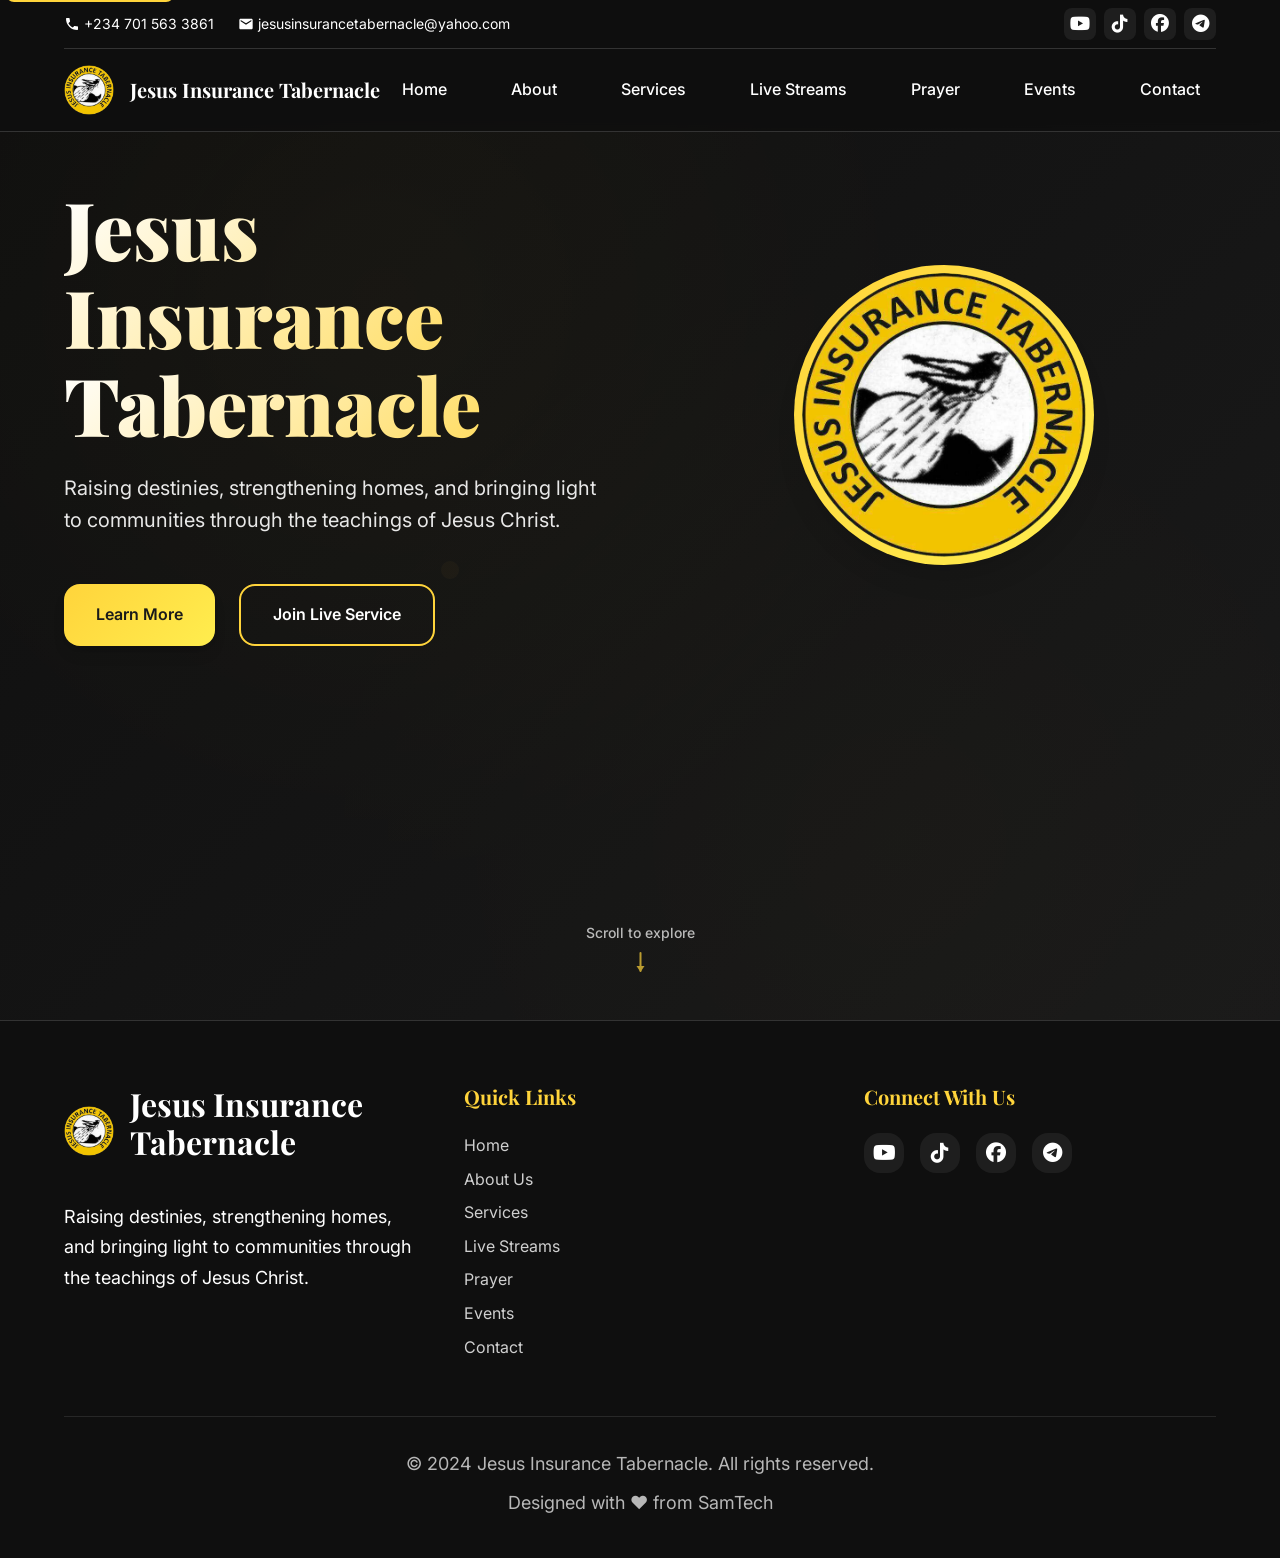
==== index.html @ ac86bfed "Commit" ====
<!DOCTYPE html>
<html lang="en">
<head>
    <meta charset="UTF-8">
    <meta name="viewport" content="width=device-width, initial-scale=1.0">
    <meta name="description" content="Jesus Insurance Tabernacle - A faith-based church dedicated to prayer, worship, healing, and teaching of the word of God. Join our community for spiritual growth and transformation.">
    <meta name="keywords" content="church, Jesus Insurance Tabernacle, prayer, worship, healing, Lagos, Nigeria, faith, spiritual growth">
    <meta name="author" content="Jesus Insurance Tabernacle">
    <meta name="robots" content="index, follow">
    
    <!-- Open Graph / Facebook -->
    <meta property="og:type" content="website">
    <meta property="og:url" content="https://jesusinsurancetabernacle.com/">
    <meta property="og:title" content="Jesus Insurance Tabernacle - Spiritual Growth & Community">
    <meta property="og:description" content="Join our faith community for prayer, worship, healing, and spiritual transformation. Located in Lagos, Nigeria.">
    <meta property="og:image" content="https://jesusinsurancetabernacle.com/images/og-image.jpg">

    <!-- Twitter -->
    <meta property="twitter:card" content="summary_large_image">
    <meta property="twitter:url" content="https://jesusinsurancetabernacle.com/">
    <meta property="twitter:title" content="Jesus Insurance Tabernacle - Spiritual Growth & Community">
    <meta property="twitter:description" content="Join our faith community for prayer, worship, healing, and spiritual transformation.">
    <meta property="twitter:image" content="https://jesusinsurancetabernacle.com/images/twitter-image.jpg">

    <!-- Favicon -->
    <link rel="icon" type="image/x-icon" href="favicon.ico">
    <link rel="apple-touch-icon" sizes="180x180" href="apple-touch-icon.png">
    <link rel="icon" type="image/png" sizes="32x32" href="favicon-32x32.png">
    <link rel="icon" type="image/png" sizes="16x16" href="favicon-16x16.png">
    <link rel="manifest" href="site.webmanifest">
    
    <!-- Theme Color -->
    <meta name="theme-color" content="#FFD43B">
    <meta name="msapplication-TileColor" content="#FFD43B">
    
    <!-- Preload Critical Resources -->
    <link rel="preload" href="style.css" as="style">
    <link rel="preload" href="script.js" as="script">
    <link rel="preload" href="jit_logo.png" as="image">
    
    <!-- Fonts -->
    <link rel="preconnect" href="https://fonts.googleapis.com">
    <link rel="preconnect" href="https://fonts.gstatic.com" crossorigin>
    <link href="https://fonts.googleapis.com/css2?family=Inter:wght@300;400;500;600;700;800;900&family=Playfair+Display:wght@400;500;600;700;800;900&display=swap" rel="stylesheet">
    
    <!-- Stylesheets -->
    <link rel="stylesheet" href="style.css">
    <!-- Brand Icons -->
    <link rel="stylesheet" href="https://cdnjs.cloudflare.com/ajax/libs/font-awesome/6.5.0/css/all.min.css">
    
    <title>Jesus Insurance Tabernacle - Spiritual Growth & Community | Lagos, Nigeria</title>
</head>
<body>
    <!-- Skip to Main Content for Accessibility -->
    <a href="#main-content" class="skip-link">Skip to main content</a>
    
    <!-- Loading Screen -->
    <div id="loading-screen" class="loading-screen">
        <div class="loading-content">
            <div class="loading-logo">
                <img src="jit_logo.png" alt="JIT Logo" width="80" height="80">
            </div>
            <div class="loading-spinner"></div>
            <p class="loading-text">Welcome to Jesus Insurance Tabernacle</p>
        </div>
    </div>

    <!-- Header -->
    <header class="header" role="banner">
        <div class="header-container">
            <div class="header-top">
                <div class="header-contact">
                    <a href="tel:+2347015633861" class="contact-link">
                        <svg class="icon" viewBox="0 0 24 24" fill="currentColor">
                            <path d="M6.62 10.79c1.44 2.83 3.76 5.14 6.59 6.59l2.2-2.2c.27-.27.67-.36 1.02-.24 1.12.37 2.33.57 3.57.57.55 0 1 .45 1 1V20c0 .55-.45 1-1 1-9.39 0-17-7.61-17-17 0-.55.45-1 1-1h3.5c.55 0 1 .45 1 1 0 1.25.2 2.45.57 3.57.11.35.03.74-.25 1.02l-2.2 2.2z"/>
                        </svg>
                        +234 701 563 3861
                    </a>
                    <a href="mailto:jesusinsurancetabernacle@yahoo.com" class="contact-link">
                        <svg class="icon" viewBox="0 0 24 24" fill="currentColor">
                            <path d="M20 4H4c-1.1 0-1.99.9-1.99 2L2 18c0 1.1.9 2 2 2h16c1.1 0 2-.9 2-2V6c0-1.1-.9-2-2-2zm0 4l-8 5-8-5V6l8 5 8-5v2z"/>
                        </svg>
                        jesusinsurancetabernacle@yahoo.com
                    </a>
                </div>
                <div class="header-social">
                    <a href="https://www.youtube.com/@jesusinsurancetabernacle" target="_blank" rel="noopener noreferrer" aria-label="YouTube"><i class="fa-brands fa-youtube"></i></a>
                    <a href="https://www.tiktok.com/@jesus.insurance.t" target="_blank" rel="noopener noreferrer" aria-label="TikTok"><i class="fa-brands fa-tiktok"></i></a>
                    <a href="https://www.facebook.com/jesusinsurancetabernacle/" target="_blank" rel="noopener noreferrer" aria-label="Facebook"><i class="fa-brands fa-facebook"></i></a>
                    <a href="https://t.me/Jesusinsurancetabernacle" target="_blank" rel="noopener noreferrer" aria-label="Telegram"><i class="fa-brands fa-telegram"></i></a>
                </div>
            </div>
            
            <nav class="navbar" role="navigation" aria-label="Main navigation">
                <div class="nav-container">
                    <div class="nav-brand">
                        <a href="#home" class="brand-link">
                            <img src="jit_logo.png" alt="Jesus Insurance Tabernacle Logo" class="brand-logo" width="60" height="60">
                            <span class="brand-text">Jesus Insurance Tabernacle</span>
                        </a>
                    </div>
                    
                    <button class="nav-toggle" aria-label="Toggle navigation menu" aria-expanded="false">
                        <span class="hamburger"></span>
                    </button>
                    
                    <ul class="nav-menu" role="menubar">
                        <li class="nav-item" role="none">
                            <a href="#home" class="nav-link" role="menuitem" data-section="home">Home</a>
                        </li>
                        <li class="nav-item" role="none">
                            <a href="#about" class="nav-link" role="menuitem" data-section="about">About</a>
                        </li>
                        <li class="nav-item" role="none">
                            <a href="#services" class="nav-link" role="menuitem" data-section="services">Services</a>
                        </li>
                        <li class="nav-item" role="none">
                            <a href="#live" class="nav-link" role="menuitem" data-section="live">Live Streams</a>
                        </li>
                        <li class="nav-item" role="none">
                            <a href="#prayer" class="nav-link" role="menuitem" data-section="prayer">Prayer</a>
                        </li>
                        <li class="nav-item" role="none">
                            <a href="#events" class="nav-link" role="menuitem" data-section="events">Events</a>
                        </li>
                        <li class="nav-item" role="none">
                            <a href="#contact" class="nav-link" role="menuitem" data-section="contact">Contact</a>
                        </li>
                    </ul>
                </div>
            </nav>
        </div>
    </header>

    <!-- Main Content -->
    <main id="main-content" class="main-content" role="main">
        <!-- Hero Section -->
        <section id="home" class="hero-section section active" aria-labelledby="hero-title">
            <div class="hero-background">
                <div class="hero-overlay"></div>
            </div>
            <div class="hero-content">
                <div class="hero-text">
                    <h1 id="hero-title" class="hero-title">
                        <span class="title-line">Jesus Insurance</span>
                        <span class="title-line">Tabernacle</span>
                    </h1>
                    <p class="hero-subtitle">Raising destinies, strengthening homes, and bringing light to communities through the teachings of Jesus Christ.</p>
                    <div class="hero-actions">
                        <a href="#about" class="btn btn-primary">Learn More</a>
                        <a href="https://www.youtube.com/@jesusinsurancetabernacle" target="_blank" rel="noopener noreferrer" class="btn btn-secondary">Join Live Service</a>
                    </div>
                </div>
                <div class="hero-visual">
                    <div class="hero-image">
                        <img src="jit_logo.png" alt="Church Logo" width="300" height="300" loading="lazy">
                    </div>
                </div>
            </div>
            <div class="scroll-indicator">
                <span class="scroll-text">Scroll to explore</span>
                <div class="scroll-arrow"></div>
            </div>
        </section>

        <!-- About Section -->
        <section id="about" class="about-section section" aria-labelledby="about-title">
            <div class="container">
                <div class="section-header">
                    <h2 id="about-title" class="section-title">About Our Ministry</h2>
                    <p class="section-subtitle">Discover our mission, vision, and the transformative work we do in our Ministry.</p>
                </div>
                
                <div class="about-content">
                    <div class="about-text">
                        <div class="about-card">
                            <h3>Leadership</h3>
                            <p><strong>General Superintendent:</strong> Prophetess Sandra Jenkson</p>
                        </div>
                        <div class="about-card">
                            <h3>Our Mission</h3>
                            <p>To bring hope, love, and assurance through the teachings of Jesus Christ, empowering individuals, supporting families, and transforming communities for a brighter future with God.</p>
                        </div>
                        <div class="about-card">
                            <h3>Our Vision</h3>
                            <p>To be a beacon of light in our community, raising and building destinies, strengthening homes, and bringing the love of Christ to villages and towns.</p>
                        </div>
                        <div class="about-card">
                            <h3>Our Values</h3>
                            <ul class="values-list">
                                <li>Faith in Jesus Christ</li>
                                <li>Prayer and Worship</li>
                                <li>Community Service</li>
                                <li>Family Strengthening</li>
                                <li>Spiritual Growth</li>
                            </ul>
                        </div>
                    </div>
                    <div class="about-stats">
                        <div class="stat-item">
                            <div class="stat-number" id="community-members-stat" data-target="700">0</div>
                            <div class="stat-label">Community Members</div>
                        </div>
                        <div class="stat-item">
                            <div class="stat-number" id="prayers-answered-stat" data-start="50" data-target="200">50</div>
                            <div class="stat-label">Prayers Answered</div>
                        </div>
                        <div class="stat-item">
                            <div class="stat-number" data-target="13">0</div>
                            <div class="stat-label">Years of Service</div>
                        </div>
                    </div>
                </div>
            </div>
        </section>

        <!-- Services Section -->
        <section id="services" class="services-section section" aria-labelledby="services-title">
            <div class="container">
                <div class="section-header">
                    <h2 id="services-title" class="section-title">Our Services</h2>
                    <p class="section-subtitle">Join us for various spiritual services and programs designed to strengthen your faith.</p>
                </div>
                
                <div class="services-grid">
                    <div class="service-card">
                        <div class="service-icon">🙏</div>
                        <h3>Prayer Services</h3>
                        <p>Join our dedicated prayer sessions where we lift up the needs of our community and intercede for one another.</p>
                        <a href="#prayer" class="service-link">Learn More</a>
                    </div>
                    <div class="service-card">
                        <div class="service-icon">🎵</div>
                        <h3>Worship Services</h3>
                        <p>Experience the presence of God through our vibrant worship services filled with praise, music, and spiritual renewal.</p>
                        <a href="#live" class="service-link">Join Live</a>
                    </div>
                    <div class="service-card">
                        <div class="service-icon">📖</div>
                        <h3>Bible Study</h3>
                        <p>Deepen your understanding of God's word through our comprehensive Bible study sessions and teaching programs.</p>
                        <a href="#events" class="service-link">View Schedule</a>
                    </div>
                    <div class="service-card">
                        <div class="service-icon">👨‍👩‍👧‍👦</div>
                        <h3>Family Ministry</h3>
                        <p>Strengthen your family bonds through our family-focused programs, counseling, and support services.</p>
                        <a href="#contact" class="service-link">Get Support</a>
                    </div>
                </div>
            </div>
        </section>

        <!-- Live Streams Section -->
        <section id="live" class="live-section section" aria-labelledby="live-title">
            <div class="container">
                <div class="section-header">
                    <h2 id="live-title" class="section-title">Live Streams</h2>
                    <p class="section-subtitle">Join us live for our services and events across all platforms!</p>
                </div>
                
                <div class="live-grid">
                    <div class="live-card youtube">
                        <div class="live-header">
                            <div class="live-icon">📺</div>
                            <div class="live-status">
                                <span class="status-indicator"></span>
                                <span class="status-text">Live Now</span>
                            </div>
                        </div>
                        <h3>YouTube Live</h3>
                        <p>Watch our services live on YouTube with high-quality streaming and interactive features.</p>
                        <a href="https://www.youtube.com/@jesusinsurancetabernacle" target="_blank" rel="noopener noreferrer" class="live-btn">
                            <svg class="btn-icon" viewBox="0 0 24 24" fill="currentColor">
                                <path d="M23.498 6.186a3.016 3.016 0 0 0-2.122-2.136C19.505 3.545 12 3.545 12 3.545s-7.505 0-9.377.505A3.017 3.017 0 0 0 .502 6.186C0 8.07 0 12 0 12s0 3.93.502 5.814a3.016 3.016 0 0 0 2.122 2.136c1.871.505 9.376.505 9.376.505s7.505 0 9.377-.505a3.015 3.015 0 0 0 2.122-2.136C24 15.93 24 12 24 12s0-3.93-.502-5.814zM9.545 15.568V8.432L15.818 12l-6.273 3.568z"/>
                            </svg>
                            Watch Now
                        </a>
                    </div>
                    
                    <div class="live-card facebook">
                        <div class="live-header">
                            <div class="live-icon">📘</div>
                            <div class="live-status">
                                <span class="status-indicator"></span>
                                <span class="status-text">Live Now</span>
                            </div>
                        </div>
                        <h3>Facebook Live</h3>
                        <p>Connect with our community on Facebook Live for real-time interaction and fellowship.</p>
                        <a href="https://www.facebook.com/jesusinsurancetabernacle/" target="_blank" rel="noopener noreferrer" class="live-btn">
                            <svg class="btn-icon" viewBox="0 0 24 24" fill="currentColor">
                                <path d="M24 12.073c0-6.627-5.373-12-12-12s-12 5.373-12 12c0 5.99 4.388 10.954 10.125 11.854v-8.385H7.078v-3.47h3.047V9.43c0-3.007 1.792-4.669 4.533-4.669 1.312 0 2.686.235 2.686.235v2.953H15.83c-1.491 0-1.956.925-1.956 1.874v2.25h3.328l-.532 3.47h-2.796v8.385C19.612 23.027 24 18.062 24 12.073z"/>
                            </svg>
                            Join Live
                        </a>
                    </div>
                    
                    <div class="live-card tiktok">
                        <div class="live-header">
                            <div class="live-icon">🎵</div>
                            <div class="live-status">
                                <span class="status-indicator"></span>
                                <span class="status-text">Live Now</span>
                            </div>
                        </div>
                        <h3>TikTok Live</h3>
                        <p>Join our TikTok live streams for short-form spiritual content, prayers, and community engagement.</p>
                        <a href="https://www.tiktok.com/@jesus.insurance.t" target="_blank" rel="noopener noreferrer" class="live-btn">
                            <svg class="btn-icon" viewBox="0 0 24 24" fill="currentColor">
                                <path d="M12.525.02c1.31-.02 2.61-.01 3.91-.02.08 1.53.63 3.09 1.75 4.17 1.12 1.11 2.7 1.62 4.24 1.79v4.03c-1.44-.05-2.89-.35-4.2-.97-.57-.26-1.1-.59-1.62-.93-.01 2.92.01 5.84-.02 8.75-.08 1.4-.54 2.79-1.35 3.94-1.31 1.92-3.58 3.17-5.91 3.21-1.43.08-2.86-.31-4.08-1.03-2.02-1.19-3.44-3.37-3.65-5.71-.02-.5-.03-1-.01-1.49.18-1.9 1.12-3.72 2.58-4.96 1.66-1.44 3.98-2.13 6.15-1.72.02 1.48-.04 2.96-.04 4.44-.99-.32-2.15-.23-3.02.37-.63.41-1.11 1.04-1.36 1.75-.21.51-.15 1.07-.14 1.61.24 1.64 1.82 3.02 3.5 2.87 1.12-.01 2.19-.66 2.77-1.61.19-.33.4-.67.41-1.06.1-1.79.06-3.57.07-5.36.01-4.03-.01-8.05.02-12.07z"/>
                            </svg>
                            Watch Live
                        </a>
                    </div>
                    
                    <div class="live-card telegram">
                        <div class="live-header">
                            <div class="live-icon">📱</div>
                            <div class="live-status">
                                <span class="status-indicator"></span>
                                <span class="status-text">Live Now</span>
                            </div>
                        </div>
                        <h3>Telegram Channel</h3>
                        <p>Stay connected through our Telegram channel for updates, prayers, and spiritual content.</p>
                        <a href="https://t.me/Jesusinsurancetabernacle" target="_blank" rel="noopener noreferrer" class="live-btn">
                            <svg class="btn-icon" viewBox="0 0 24 24" fill="currentColor">
                                <path d="M11.944 0A12 12 0 0 0 0 12a12 12 0 0 0 12 12 12 12 0 0 0 12-12A12 12 0 0 0 12 0a12 12 0 0 0-.056 0zm4.962 7.224c.1-.002.321.023.465.14a.506.506 0 0 1 .171.325c.016.093.036.306.02.472-.18 1.898-.962 6.502-1.36 8.627-.168.9-.499 1.21-.82 1.23-.696.065-1.225-.46-1.9-.902-1.056-.693-1.653-1.124-2.678-1.8-1.185-.78-.417-1.21.258-1.91.177-.184 3.247-2.977 3.307-3.23.007-.032.014-.15-.056-.212s-.174-.041-.249-.024c-.106.024-1.793 1.14-5.061 3.345-.48.33-.913.49-1.302.48-.428-.008-1.252-.241-1.865-.44-.752-.245-1.349-.374-1.297-.789.027-.216.325-.437.893-.663 3.498-1.524 5.83-2.529 6.998-3.014 3.332-1.386 4.025-1.627 4.476-1.635z"/>
                            </svg>
                            Join Channel
                        </a>
                    </div>
                </div>
            </div>
        </section>

        <!-- Prayer Section -->
        <section id="prayer" class="prayer-section section" aria-labelledby="prayer-title">
            <div class="container">
                <div class="section-header">
                    <h2 id="prayer-title" class="section-title">Prayer Requests</h2>
                    <p class="section-subtitle">Submit your prayer requests and we'll lift you up in prayer. All requests are kept confidential.</p>
                </div>
                
                <div class="prayer-content">
                    <div class="prayer-info">
                        <div class="prayer-card">
                            <h3>How Prayer Works</h3>
                            <p>We believe in the power of prayer and the importance of lifting one another up. Your prayer requests are shared with our dedicated prayer team who will intercede on your behalf.</p>
                            <ul class="prayer-benefits">
                                <li>Confidential prayer support</li>
                                <li>Dedicated prayer team</li>
                                <li>Regular prayer updates</li>
                                <li>Community intercession</li>
                            </ul>
                        </div>
                    </div>
                    
                    <div class="prayer-form-container">
                        <form class="prayer-form" id="prayerForm" action="https://formspree.io/f/xpzgwqjq" method="POST" novalidate>
                            <input type="hidden" name="_subject" value="New Prayer Request - Jesus Insurance Tabernacle">
                            <input type="hidden" name="_next" value="https://jesusinsurancetabernacle.com/thank-you.html">
                            <input type="hidden" name="_template" value="table">
                            
                            <div class="form-group">
                                <label for="name" class="form-label">Name (Optional)</label>
                                <input type="text" id="name" name="name" class="form-input" placeholder="Your name">
                            </div>
                            
                            <div class="form-group">
                                <label for="email" class="form-label">Email (Optional)</label>
                                <input type="email" id="email" name="email" class="form-input" placeholder="Your email">
                            </div>
                            
                            <div class="form-group">
                                <label for="prayerRequest" class="form-label">Prayer Request <span class="required">*</span></label>
                                <textarea id="prayerRequest" name="prayerRequest" class="form-textarea" rows="5" placeholder="Please share your prayer request..." required></textarea>
                                <div class="form-error" id="prayerRequest-error"></div>
                            </div>
                            
                            <div class="form-group">
                                <label class="checkbox-label">
                                    <input type="checkbox" name="anonymous" id="anonymous" class="checkbox-input">
                                    <span class="checkbox-custom"></span>
                                    Submit anonymously
                                </label>
                            </div>
                            
                            <button type="submit" class="btn btn-primary btn-full">
                                <span class="btn-text">Submit Prayer Request</span>
                                <span class="btn-loading" style="display: none;">
                                    <svg class="loading-spinner" viewBox="0 0 24 24">
                                        <circle cx="12" cy="12" r="10" stroke="currentColor" stroke-width="2" fill="none" stroke-dasharray="31.416" stroke-dashoffset="31.416">
                                            <animate attributeName="stroke-dasharray" dur="2s" values="0 31.416;15.708 15.708;0 31.416" repeatCount="indefinite"/>
                                            <animate attributeName="stroke-dashoffset" dur="2s" values="0;-15.708;-31.416" repeatCount="indefinite"/>
                                        </circle>
                                    </svg>
                                </span>
                            </button>
                        </form>
                    </div>
                </div>
            </div>
        </section>

        <!-- Events Section -->
        <section id="events" class="events-section section" aria-labelledby="events-title">
            <div class="container">
                <div class="section-header">
                    <h2 id="events-title" class="section-title">Upcoming Events</h2>
                    <p class="section-subtitle">Join us for special events, conferences, and community gatherings.</p>
                </div>
                
                <div class="events-grid">
                    <div class="event-card">
                        <div class="event-date">
                            <span class="date-day">15</span>
                            <span class="date-month">Dec</span>
                        </div>
                        <div class="event-content">
                            <h3>Christmas Celebration</h3>
                            <p class="event-time">6:00 PM - 9:00 PM</p>
                            <p class="event-description">Join us for a special Christmas celebration with carols, drama, and the message of hope.</p>
                            <a href="#contact" class="event-link">Learn More</a>
                        </div>
                    </div>
                    
                    <div class="event-card">
                        <div class="event-date">
                            <span class="date-day">22</span>
                            <span class="date-month">Dec</span>
                        </div>
                        <div class="event-content">
                            <h3>Prayer Conference</h3>
                            <p class="event-time">10:00 AM - 4:00 PM</p>
                            <p class="event-description">A day of intensive prayer, worship, and spiritual renewal for the community.</p>
                            <a href="#contact" class="event-link">Register Now</a>
                        </div>
                    </div>
                    
                    <div class="event-card">
                        <div class="event-date">
                            <span class="date-day">31</span>
                            <span class="date-month">Dec</span>
                        </div>
                        <div class="event-content">
                            <h3>New Year Service</h3>
                            <p class="event-time">10:00 PM - 1:00 AM</p>
                            <p class="event-description">Welcome the new year with praise, thanksgiving, and prophetic declarations.</p>
                            <a href="#contact" class="event-link">Join Us</a>
                        </div>
                    </div>
                </div>
            </div>
        </section>

        <!-- Contact Section -->
        <section id="contact" class="contact-section section" aria-labelledby="contact-title">
            <div class="container">
                <div class="section-header">
                    <h2 id="contact-title" class="section-title">Contact Us</h2>
                    <p class="section-subtitle">Get in touch with us for any questions, support, or to join our Ministry.</p>
                </div>
                
                <div class="contact-content">
                    <div class="contact-info">
                        <div class="contact-card">
                            <div class="contact-icon">
                                <svg viewBox="0 0 24 24" fill="currentColor">
                                    <path d="M12 2C8.13 2 5 5.13 5 9c0 5.25 7 13 7 13s7-7.75 7-13c0-3.87-3.13-7-7-7zm0 9.5c-1.38 0-2.5-1.12-2.5-2.5s1.12-2.5 2.5-2.5 2.5 1.12 2.5 2.5-1.12 2.5-2.5 2.5z"/>
                                </svg>
                            </div>
                            <h3>Visit Us</h3>
                            <p>No. 130 Abaranje rd, Opposite Ariyo hall, Abaranje, Ikotun, Lagos, West Africa, Nigeria</p>
                        </div>
                        
                        <div class="contact-card">
                            <div class="contact-icon">
                                <svg viewBox="0 0 24 24" fill="currentColor">
                                    <path d="M6.62 10.79c1.44 2.83 3.76 5.14 6.59 6.59l2.2-2.2c.27-.27.67-.36 1.02-.24 1.12.37 2.33.57 3.57.57.55 0 1 .45 1 1V20c0 .55-.45 1-1 1-9.39 0-17-7.61-17-17 0-.55.45-1 1-1h3.5c.55 0 1 .45 1 1 0 1.25.2 2.45.57 3.57.11.35.03.74-.25 1.02l-2.2 2.2z"/>
                                </svg>
                            </div>
                            <h3>Call Us</h3>
                            <p><a href="tel:+2347015633861">+234 701 563 3861</a></p>
                        </div>
                        
                        <div class="contact-card">
                            <div class="contact-icon">
                                <svg viewBox="0 0 24 24" fill="currentColor">
                                    <path d="M20 4H4c-1.1 0-1.99.9-1.99 2L2 18c0 1.1.9 2 2 2h16c1.1 0 2-.9 2-2V6c0-1.1-.9-2-2-2zm0 4l-8 5-8-5V6l8 5 8-5v2z"/>
                                </svg>
                            </div>
                            <h3>Email Us</h3>
                            <p><a href="mailto:jesusinsurancetabernacle@yahoo.com">jesusinsurancetabernacle@yahoo.com</a></p>
                        </div>
                    </div>
                    
                    <div class="contact-map">
                        <div class="map-container">
                            <iframe 
                                src="https://www.google.com/maps?q=No.+130+Abaranje+rd,+Opposite+Ariyo+hall,+Abaranje,+Ikotun,+Lagos&output=embed" 
                                title="Jesus Insurance Tabernacle Location"
                                loading="lazy"
                                allowfullscreen>
                            </iframe>
                        </div>
                    </div>
                </div>
            </div>
        </section>
    </main>

    <!-- Footer -->
    <footer class="footer" role="contentinfo">
        <div class="container">
            <div class="footer-content">
                <div class="footer-section">
                    <div class="footer-brand">
                        <img src="jit_logo.png" alt="JIT Logo" class="footer-logo" width="50" height="50">
                        <h3>Jesus Insurance Tabernacle</h3>
                    </div>
                    <p>Raising destinies, strengthening homes, and bringing light to communities through the teachings of Jesus Christ.</p>
                </div>
                
                <div class="footer-section">
                    <h4>Quick Links</h4>
                    <ul class="footer-links">
                        <li><a href="#home">Home</a></li>
                        <li><a href="#about">About Us</a></li>
                        <li><a href="#services">Services</a></li>
                        <li><a href="#live">Live Streams</a></li>
                        <li><a href="#prayer">Prayer</a></li>
                        <li><a href="#events">Events</a></li>
                        <li><a href="#contact">Contact</a></li>
                    </ul>
                </div>
                
                <div class="footer-section">
                    <h4>Connect With Us</h4>
                    <div class="social-links">
                        <a href="https://www.youtube.com/@jesusinsurancetabernacle" target="_blank" rel="noopener noreferrer" aria-label="YouTube"><i class="fa-brands fa-youtube"></i></a>
                        <a href="https://www.tiktok.com/@jesus.insurance.t" target="_blank" rel="noopener noreferrer" aria-label="TikTok"><i class="fa-brands fa-tiktok"></i></a>
                        <a href="https://www.facebook.com/jesusinsurancetabernacle/" target="_blank" rel="noopener noreferrer" aria-label="Facebook"><i class="fa-brands fa-facebook"></i></a>
                        <a href="https://t.me/Jesusinsurancetabernacle" target="_blank" rel="noopener noreferrer" aria-label="Telegram"><i class="fa-brands fa-telegram"></i></a>
                    </div>
                </div>
            </div>
            
            <div class="footer-bottom">
                <p>&copy; 2024 Jesus Insurance Tabernacle. All rights reserved.</p>
                <p>Designed with ❤️ from SamTech</p>
            </div>
        </div>
    </footer>

    <!-- Back to Top Button -->
    <button id="backToTop" class="back-to-top" aria-label="Back to top">
        <svg viewBox="0 0 24 24" fill="currentColor">
            <path d="M7.41 15.41L12 10.83l4.59 4.58L18 14l-6-6-6 6z"/>
        </svg>
    </button>

    <!-- Scripts -->
    <script src="script.js"></script>
</body>
</html>
---- style.css ----
/* Jesus Insurance Tabernacle - Modern Revamp */
:root {
    /* Primary Colors */
    --primary-gold: #FFD43B;
    --primary-dark: #1a1a1a;
    --primary-light: #ffffff;
    
    /* Secondary Colors */
    --secondary-bg: #0f0f0f;
    --secondary-card: #1e1e1e;
    --secondary-border: #333333;
    
    /* Accent Colors */
    --accent-blue: #3b82f6;
    --accent-green: #10b981;
    --accent-red: #ef4444;
    --accent-purple: #8b5cf6;
    
    /* Typography */
    --font-primary: 'Inter', -apple-system, BlinkMacSystemFont, 'Segoe UI', Roboto, sans-serif;
    --font-display: 'Playfair Display', Georgia, serif;
    
    /* Spacing */
    --spacing-xs: 0.25rem;
    --spacing-sm: 0.5rem;
    --spacing-md: 1rem;
    --spacing-lg: 1.5rem;
    --spacing-xl: 2rem;
    --spacing-2xl: 3rem;
    --spacing-3xl: 4rem;
    
    /* Border Radius */
    --radius-sm: 0.5rem;
    --radius-md: 1rem;
    --radius-lg: 1.5rem;
    --radius-xl: 2rem;
    
    /* Shadows */
    --shadow-sm: 0 1px 2px 0 rgba(0, 0, 0, 0.05);
    --shadow-md: 0 4px 6px -1px rgba(0, 0, 0, 0.1), 0 2px 4px -1px rgba(0, 0, 0, 0.06);
    --shadow-lg: 0 10px 15px -3px rgba(0, 0, 0, 0.1), 0 4px 6px -2px rgba(0, 0, 0, 0.05);
    --shadow-xl: 0 20px 25px -5px rgba(0, 0, 0, 0.1), 0 10px 10px -5px rgba(0, 0, 0, 0.04);
    
    /* Transitions */
    --transition-fast: 0.15s ease-in-out;
    --transition-normal: 0.3s ease-in-out;
    --transition-slow: 0.5s ease-in-out;
    
    /* Z-index */
    --z-dropdown: 1000;
    --z-sticky: 1020;
    --z-fixed: 1030;
    --z-modal: 1040;
    --z-popover: 1050;
    --z-tooltip: 1060;
}

/* Reset and Base Styles */
*,
*::before,
*::after {
    box-sizing: border-box;
    margin: 0;
    padding: 0;
}

html {
    scroll-behavior: smooth;
    font-size: 16px;
}

body {
    font-family: var(--font-primary);
    background: var(--secondary-bg);
    color: var(--primary-light);
    line-height: 1.6;
    min-height: 100vh;
    overflow-x: hidden;
    -webkit-font-smoothing: antialiased;
    -moz-osx-font-smoothing: grayscale;
}

/* Typography */
h1, h2, h3, h4, h5, h6 {
    font-family: var(--font-display);
    font-weight: 700;
    line-height: 1.2;
    margin-bottom: var(--spacing-md);
}

h1 { font-size: clamp(2rem, 5vw, 4rem); }
h2 { font-size: clamp(1.5rem, 4vw, 3rem); }
h3 { font-size: clamp(1.25rem, 3vw, 2rem); }
h4 { font-size: clamp(1.125rem, 2.5vw, 1.5rem); }

p {
    margin-bottom: var(--spacing-md);
    font-size: 1.125rem;
    line-height: 1.7;
}

a {
    color: var(--primary-gold);
    text-decoration: none;
    transition: var(--transition-normal);
}

a:hover {
    color: var(--primary-light);
}

/* Utility Classes */
.container {
    max-width: 1200px;
    margin: 0 auto;
    padding: 0 var(--spacing-lg);
}

.btn {
    display: inline-flex;
    align-items: center;
    justify-content: center;
    gap: var(--spacing-sm);
    padding: var(--spacing-md) var(--spacing-xl);
    border: none;
    border-radius: var(--radius-md);
    font-weight: 600;
    font-size: 1rem;
    text-decoration: none;
    cursor: pointer;
    transition: var(--transition-normal);
    position: relative;
    overflow: hidden;
}

.btn-primary {
    background: linear-gradient(135deg, var(--primary-gold), #ffed4e);
    color: var(--primary-dark);
    box-shadow: var(--shadow-lg);
}

.btn-primary:hover {
    transform: translateY(-2px);
    box-shadow: var(--shadow-xl);
    color: var(--primary-dark);
}

.btn-secondary {
    background: transparent;
    color: var(--primary-light);
    border: 2px solid var(--primary-gold);
}

.btn-secondary:hover {
    background: var(--primary-gold);
    color: var(--primary-dark);
    transform: translateY(-2px);
}

.btn-full {
    width: 100%;
}

/* Header and Navigation */
.header {
    position: fixed;
    top: 0;
    left: 0;
    right: 0;
    z-index: var(--z-fixed);
    background: rgba(15, 15, 15, 0.95);
    backdrop-filter: blur(10px);
    border-bottom: 1px solid var(--secondary-border);
    transition: var(--transition-normal);
}

.header-container {
    max-width: 1200px;
    margin: 0 auto;
    padding: 0 var(--spacing-lg);
}

.header-top {
    display: flex;
    justify-content: space-between;
    align-items: center;
    padding: var(--spacing-sm) 0;
    border-bottom: 1px solid var(--secondary-border);
}

.header-contact {
    display: flex;
    gap: var(--spacing-lg);
}

.contact-link {
    display: flex;
    align-items: center;
    gap: var(--spacing-xs);
    color: var(--primary-light);
    font-size: 0.875rem;
    transition: var(--transition-normal);
}

.contact-link:hover {
    color: var(--primary-gold);
}

.header-social {
    display: flex;
    gap: var(--spacing-sm);
}

.header-social a {
    display: flex;
    align-items: center;
    justify-content: center;
    width: 32px;
    height: 32px;
    border-radius: var(--radius-sm);
    background: var(--secondary-card);
    color: var(--primary-light);
    transition: var(--transition-normal);
}

.header-social a:hover {
    background: var(--primary-gold);
    color: var(--primary-dark);
    transform: translateY(-2px);
}

.header-social a i {
    font-size: 18px;
    line-height: 1;
}

.icon {
    width: 16px;
    height: 16px;
}

/* Navigation */
.navbar {
    padding: var(--spacing-md) 0;
}

.nav-container {
    display: flex;
    justify-content: space-between;
    align-items: center;
}

.nav-brand {
    display: flex;
    align-items: center;
    gap: var(--spacing-md);
}

.brand-link {
    display: flex;
    align-items: center;
    gap: var(--spacing-md);
    color: var(--primary-light);
    text-decoration: none;
    font-weight: 700;
    font-size: 1.25rem;
}

.brand-logo {
    width: 50px;
    height: 50px;
    border-radius: 50%;
    object-fit: cover;
}

.brand-text {
    font-family: var(--font-display);
}

.nav-menu {
    display: flex;
    list-style: none;
    gap: var(--spacing-xl);
    margin: 0;
    padding: 0;
}

.nav-link {
    color: var(--primary-light);
    text-decoration: none;
    font-weight: 500;
    padding: var(--spacing-sm) var(--spacing-md);
    border-radius: var(--radius-sm);
    transition: var(--transition-normal);
    position: relative;
}

.nav-link::after {
    content: '';
    position: absolute;
    bottom: 0;
    left: 50%;
    width: 0;
    height: 2px;
    background: var(--primary-gold);
    transition: var(--transition-normal);
    transform: translateX(-50%);
}

.nav-link:hover::after,
.nav-link.active::after {
    width: 100%;
}

.nav-link:hover,
.nav-link.active {
    color: var(--primary-gold);
}

.nav-toggle {
    display: none;
    background: none;
    border: none;
    color: var(--primary-light);
    cursor: pointer;
    padding: var(--spacing-sm);
}

.hamburger {
    display: block;
    width: 24px;
    height: 2px;
    background: currentColor;
    position: relative;
    transition: var(--transition-normal);
}

.hamburger::before,
.hamburger::after {
    content: '';
    position: absolute;
    width: 24px;
    height: 2px;
    background: currentColor;
    transition: var(--transition-normal);
}

.hamburger::before {
    top: -8px;
}

.hamburger::after {
    bottom: -8px;
}

.nav-toggle[aria-expanded="true"] .hamburger {
    background: transparent;
}

.nav-toggle[aria-expanded="true"] .hamburger::before {
    transform: rotate(45deg);
    top: 0;
}

.nav-toggle[aria-expanded="true"] .hamburger::after {
    transform: rotate(-45deg);
    bottom: 0;
}

/* Main Content */
.main-content {
    margin-top: 120px; /* Account for fixed header */
}

.section {
    padding: var(--spacing-3xl) 0;
    display: none;
}

.section.active {
    display: block;
}

.section-header {
    text-align: center;
    margin-bottom: var(--spacing-3xl);
}

.section-title {
    color: var(--primary-gold);
    margin-bottom: var(--spacing-md);
    position: relative;
}

.section-title::after {
    content: '';
    position: absolute;
    bottom: -10px;
    left: 50%;
    transform: translateX(-50%);
    width: 60px;
    height: 3px;
    background: var(--primary-gold);
    border-radius: 2px;
}

.section-subtitle {
    color: var(--primary-light);
    opacity: 0.8;
    max-width: 600px;
    margin: 0 auto;
}

/* Hero Section */
.hero-section {
    min-height: 100vh;
    display: flex;
    align-items: center;
    position: relative;
    background: linear-gradient(135deg, var(--secondary-bg) 0%, var(--primary-dark) 100%);
    overflow: hidden;
}

.hero-background {
    position: absolute;
    top: 0;
    left: 0;
    right: 0;
    bottom: 0;
    background: url('data:image/svg+xml,<svg xmlns="http://www.w3.org/2000/svg" viewBox="0 0 100 100"><defs><pattern id="grain" width="100" height="100" patternUnits="userSpaceOnUse"><circle cx="50" cy="50" r="1" fill="%23FFD43B" opacity="0.1"/></pattern></defs><rect width="100" height="100" fill="url(%23grain)"/></svg>');
    opacity: 0.3;
}

.hero-overlay {
    position: absolute;
    top: 0;
    left: 0;
    right: 0;
    bottom: 0;
    background: radial-gradient(circle at 30% 20%, rgba(255, 212, 59, 0.1) 0%, transparent 50%),
                radial-gradient(circle at 70% 80%, rgba(255, 212, 59, 0.05) 0%, transparent 50%);
}

.hero-content {
    position: relative;
    z-index: 2;
    display: grid;
    grid-template-columns: 1fr 1fr;
    gap: var(--spacing-3xl);
    align-items: center;
    max-width: 1200px;
    margin: 0 auto;
    padding: 0 var(--spacing-lg);
}

.hero-text {
    animation: fadeInUp 1s ease-out;
}

.hero-title {
    font-size: clamp(3rem, 8vw, 5rem);
    font-weight: 900;
    color: var(--primary-light);
    margin-bottom: var(--spacing-lg);
    line-height: 1.1;
}

.title-line {
    display: block;
    background: linear-gradient(135deg, var(--primary-light) 0%, var(--primary-gold) 100%);
    -webkit-background-clip: text;
    -webkit-text-fill-color: transparent;
    background-clip: text;
}

.hero-subtitle {
    font-size: 1.25rem;
    color: var(--primary-light);
    opacity: 0.9;
    margin-bottom: var(--spacing-2xl);
    line-height: 1.6;
}

.hero-actions {
    display: flex;
    gap: var(--spacing-lg);
    flex-wrap: wrap;
}

.hero-visual {
    display: flex;
    justify-content: center;
    align-items: center;
    animation: fadeInRight 1s ease-out 0.3s both;
}

.hero-image {
    position: relative;
    width: 300px;
    height: 300px;
    border-radius: 50%;
    background: linear-gradient(135deg, var(--primary-gold), #ffed4e);
    padding: 8px;
    box-shadow: var(--shadow-xl);
    animation: float 6s ease-in-out infinite;
}

.hero-image img {
    width: 100%;
    height: 100%;
    border-radius: 50%;
    object-fit: cover;
}

.scroll-indicator {
    position: absolute;
    bottom: var(--spacing-2xl);
    left: 50%;
    transform: translateX(-50%);
    display: flex;
    flex-direction: column;
    align-items: center;
    gap: var(--spacing-sm);
    color: var(--primary-light);
    opacity: 0.7;
    animation: bounce 2s infinite;
}

.scroll-text {
    font-size: 0.875rem;
    font-weight: 500;
}

.scroll-arrow {
    width: 2px;
    height: 20px;
    background: var(--primary-gold);
    border-radius: 1px;
    position: relative;
}

.scroll-arrow::after {
    content: '';
    position: absolute;
    bottom: 0;
    left: 50%;
    transform: translateX(-50%);
    width: 0;
    height: 0;
    border-left: 4px solid transparent;
    border-right: 4px solid transparent;
    border-top: 6px solid var(--primary-gold);
}

/* Animations */
@keyframes fadeInUp {
    from {
        opacity: 0;
        transform: translateY(30px);
    }
    to {
        opacity: 1;
        transform: translateY(0);
    }
}

@keyframes fadeInRight {
    from {
        opacity: 0;
        transform: translateX(30px);
    }
    to {
        opacity: 1;
        transform: translateX(0);
    }
}

@keyframes float {
    0%, 100% {
        transform: translateY(0px);
    }
    50% {
        transform: translateY(-20px);
    }
}

@keyframes bounce {
    0%, 20%, 50%, 80%, 100% {
        transform: translateX(-50%) translateY(0);
    }
    40% {
        transform: translateX(-50%) translateY(-10px);
    }
    60% {
        transform: translateX(-50%) translateY(-5px);
    }
}

/* About Section */
.about-section {
    background: var(--secondary-bg);
}

.about-content {
    display: grid;
    grid-template-columns: 2fr 1fr;
    gap: var(--spacing-3xl);
    align-items: start;
}

.about-text {
    display: grid;
    gap: var(--spacing-xl);
}

.about-card {
    background: var(--secondary-card);
    padding: var(--spacing-2xl);
    border-radius: var(--radius-lg);
    border: 1px solid var(--secondary-border);
    transition: var(--transition-normal);
    position: relative;
    overflow: hidden;
}

.about-card::before {
    content: '';
    position: absolute;
    top: 0;
    left: 0;
    right: 0;
    height: 3px;
    background: linear-gradient(90deg, var(--primary-gold), var(--accent-blue));
    transform: scaleX(0);
    transition: var(--transition-normal);
}

.about-card:hover::before {
    transform: scaleX(1);
}

.about-card:hover {
    transform: translateY(-5px);
    box-shadow: var(--shadow-xl);
    border-color: var(--primary-gold);
}

.about-card h3 {
    color: var(--primary-gold);
    margin-bottom: var(--spacing-md);
    font-size: 1.5rem;
}

.values-list {
    list-style: none;
    padding: 0;
}

.values-list li {
    padding: var(--spacing-sm) 0;
    padding-left: var(--spacing-lg);
    position: relative;
    color: var(--primary-light);
}

.values-list li::before {
    content: '✓';
    position: absolute;
    left: 0;
    color: var(--primary-gold);
    font-weight: bold;
}

.about-stats {
    display: grid;
    gap: var(--spacing-lg);
}

.stat-item {
    background: var(--secondary-card);
    padding: var(--spacing-xl);
    border-radius: var(--radius-lg);
    text-align: center;
    border: 1px solid var(--secondary-border);
    transition: var(--transition-normal);
}

.stat-item:hover {
    transform: translateY(-5px);
    box-shadow: var(--shadow-lg);
    border-color: var(--primary-gold);
}

.stat-number {
    font-size: 3rem;
    font-weight: 900;
    color: var(--primary-gold);
    line-height: 1;
    margin-bottom: var(--spacing-sm);
}

.stat-label {
    color: var(--primary-light);
    font-weight: 500;
    font-size: 1.125rem;
}

/* Services Section */
.services-section {
    background: var(--primary-dark);
}

.services-grid {
    display: grid;
    grid-template-columns: repeat(auto-fit, minmax(280px, 1fr));
    gap: var(--spacing-xl);
}

.service-card {
    background: var(--secondary-card);
    padding: var(--spacing-2xl);
    border-radius: var(--radius-lg);
    text-align: center;
    border: 1px solid var(--secondary-border);
    transition: var(--transition-normal);
    position: relative;
    overflow: hidden;
}

.service-card::before {
    content: '';
    position: absolute;
    top: 0;
    left: 0;
    right: 0;
    bottom: 0;
    background: linear-gradient(135deg, rgba(255, 212, 59, 0.1), rgba(59, 130, 246, 0.1));
    opacity: 0;
    transition: var(--transition-normal);
}

.service-card:hover::before {
    opacity: 1;
}

.service-card:hover {
    transform: translateY(-10px);
    box-shadow: var(--shadow-xl);
    border-color: var(--primary-gold);
}

.service-icon {
    font-size: 3rem;
    margin-bottom: var(--spacing-lg);
    display: block;
}

.service-card h3 {
    color: var(--primary-gold);
    margin-bottom: var(--spacing-md);
    font-size: 1.5rem;
}

.service-card p {
    color: var(--primary-light);
    opacity: 0.9;
    margin-bottom: var(--spacing-lg);
}

.service-link {
    color: var(--primary-gold);
    font-weight: 600;
    text-decoration: none;
    transition: var(--transition-normal);
    position: relative;
}

.service-link::after {
    content: '→';
    margin-left: var(--spacing-xs);
    transition: var(--transition-normal);
}

.service-link:hover::after {
    margin-left: var(--spacing-sm);
}

.service-link:hover {
    color: var(--primary-light);
}

/* Live Streams Section */
.live-section {
    background: var(--secondary-bg);
}

.live-grid {
    display: grid;
    grid-template-columns: repeat(auto-fit, minmax(320px, 1fr));
    gap: var(--spacing-xl);
}

.live-card {
    background: var(--secondary-card);
    padding: var(--spacing-2xl);
    border-radius: var(--radius-lg);
    border: 1px solid var(--secondary-border);
    transition: var(--transition-normal);
    position: relative;
    overflow: hidden;
}

.live-card::before {
    content: '';
    position: absolute;
    top: 0;
    left: 0;
    right: 0;
    height: 4px;
    background: var(--accent-red);
    transform: scaleX(0);
    transition: var(--transition-normal);
}

.live-card:hover::before {
    transform: scaleX(1);
}

.live-card:hover {
    transform: translateY(-10px);
    box-shadow: var(--shadow-xl);
    border-color: var(--accent-red);
}

.live-header {
    display: flex;
    justify-content: space-between;
    align-items: center;
    margin-bottom: var(--spacing-lg);
}

.live-icon {
    font-size: 2rem;
}

.live-status {
    display: flex;
    align-items: center;
    gap: var(--spacing-xs);
}

.status-indicator {
    width: 8px;
    height: 8px;
    border-radius: 50%;
    background: var(--accent-red);
    animation: pulse 2s infinite;
}

.status-text {
    font-size: 0.875rem;
    font-weight: 600;
    color: var(--accent-red);
}

.live-card h3 {
    color: var(--primary-gold);
    margin-bottom: var(--spacing-md);
    font-size: 1.5rem;
}

.live-card p {
    color: var(--primary-light);
    opacity: 0.9;
    margin-bottom: var(--spacing-xl);
}

.live-btn {
    display: inline-flex;
    align-items: center;
    gap: var(--spacing-sm);
    padding: var(--spacing-md) var(--spacing-xl);
    background: var(--accent-red);
    color: var(--primary-light);
    text-decoration: none;
    border-radius: var(--radius-md);
    font-weight: 600;
    transition: var(--transition-normal);
    position: relative;
    overflow: hidden;
}

.live-btn::before {
    content: '';
    position: absolute;
    top: 0;
    left: -100%;
    width: 100%;
    height: 100%;
    background: linear-gradient(90deg, transparent, rgba(255, 255, 255, 0.2), transparent);
    transition: var(--transition-normal);
}

.live-btn:hover::before {
    left: 100%;
}

.live-btn:hover {
    transform: translateY(-2px);
    box-shadow: var(--shadow-lg);
    color: var(--primary-light);
}

.btn-icon {
    width: 20px;
    height: 20px;
}

/* Prayer Section */
.prayer-section {
    background: var(--primary-dark);
}

.prayer-content {
    display: grid;
    grid-template-columns: 1fr 1fr;
    gap: var(--spacing-3xl);
    align-items: start;
}

.prayer-info {
    display: grid;
    gap: var(--spacing-xl);
}

.prayer-card {
    background: var(--secondary-card);
    padding: var(--spacing-2xl);
    border-radius: var(--radius-lg);
    border: 1px solid var(--secondary-border);
    transition: var(--transition-normal);
}

.prayer-card:hover {
    transform: translateY(-5px);
    box-shadow: var(--shadow-xl);
    border-color: var(--primary-gold);
}

.prayer-card h3 {
    color: var(--primary-gold);
    margin-bottom: var(--spacing-md);
    font-size: 1.5rem;
}

.prayer-benefits {
    list-style: none;
    padding: 0;
    margin-top: var(--spacing-lg);
}

.prayer-benefits li {
    padding: var(--spacing-sm) 0;
    padding-left: var(--spacing-lg);
    position: relative;
    color: var(--primary-light);
}

.prayer-benefits li::before {
    content: '🙏';
    position: absolute;
    left: 0;
    font-size: 1.2rem;
}

.prayer-form-container {
    background: var(--secondary-card);
    padding: var(--spacing-2xl);
    border-radius: var(--radius-lg);
    border: 1px solid var(--secondary-border);
}

.prayer-form {
    display: grid;
    gap: var(--spacing-lg);
}

.form-group {
    display: grid;
    gap: var(--spacing-sm);
}

.form-label {
    color: var(--primary-light);
    font-weight: 600;
    font-size: 0.875rem;
    text-transform: uppercase;
    letter-spacing: 0.5px;
}

.required {
    color: var(--accent-red);
}

.form-input,
.form-textarea {
    padding: var(--spacing-md);
    background: var(--secondary-bg);
    border: 1px solid var(--secondary-border);
    border-radius: var(--radius-md);
    color: var(--primary-light);
    font-family: var(--font-primary);
    transition: var(--transition-normal);
}

.form-input:focus,
.form-textarea:focus {
    outline: none;
    border-color: var(--primary-gold);
    box-shadow: 0 0 0 3px rgba(255, 212, 59, 0.1);
}

.form-textarea {
    resize: vertical;
    min-height: 120px;
}

.form-error {
    color: var(--accent-red);
    font-size: 0.875rem;
    margin-top: var(--spacing-xs);
}

.checkbox-label {
    display: flex;
    align-items: center;
    gap: var(--spacing-sm);
    cursor: pointer;
    color: var(--primary-light);
}

.checkbox-input {
    display: none;
}

.checkbox-custom {
    width: 20px;
    height: 20px;
    border: 2px solid var(--secondary-border);
    border-radius: var(--radius-sm);
    position: relative;
    transition: var(--transition-normal);
}

.checkbox-input:checked + .checkbox-custom {
    background: var(--primary-gold);
    border-color: var(--primary-gold);
}

.checkbox-input:checked + .checkbox-custom::after {
    content: '✓';
    position: absolute;
    top: 50%;
    left: 50%;
    transform: translate(-50%, -50%);
    color: var(--primary-dark);
    font-weight: bold;
    font-size: 0.875rem;
}

.btn-loading {
    display: none;
}

.loading-spinner {
    width: 20px;
    height: 20px;
    animation: spin 1s linear infinite;
}

@keyframes spin {
    from { transform: rotate(0deg); }
    to { transform: rotate(360deg); }
}

@keyframes pulse {
    0%, 100% { opacity: 1; }
    50% { opacity: 0.5; }
}

/* Events Section */
.events-section {
    background: var(--secondary-bg);
}

.events-grid {
    display: grid;
    grid-template-columns: repeat(auto-fit, minmax(300px, 1fr));
    gap: var(--spacing-xl);
}

.event-card {
    background: var(--secondary-card);
    border-radius: var(--radius-lg);
    border: 1px solid var(--secondary-border);
    overflow: hidden;
    transition: var(--transition-normal);
    display: flex;
}

.event-card:hover {
    transform: translateY(-10px);
    box-shadow: var(--shadow-xl);
    border-color: var(--primary-gold);
}

.event-date {
    background: var(--primary-gold);
    color: var(--primary-dark);
    padding: var(--spacing-lg);
    display: flex;
    flex-direction: column;
    align-items: center;
    justify-content: center;
    min-width: 100px;
    text-align: center;
}

.date-day {
    font-size: 2rem;
    font-weight: 900;
    line-height: 1;
}

.date-month {
    font-size: 1rem;
    font-weight: 600;
    text-transform: uppercase;
    letter-spacing: 1px;
}

.event-content {
    padding: var(--spacing-xl);
    flex: 1;
}

.event-content h3 {
    color: var(--primary-gold);
    margin-bottom: var(--spacing-sm);
    font-size: 1.25rem;
}

.event-time {
    color: var(--primary-light);
    opacity: 0.7;
    font-size: 0.875rem;
    margin-bottom: var(--spacing-md);
}

.event-description {
    color: var(--primary-light);
    opacity: 0.9;
    margin-bottom: var(--spacing-lg);
    line-height: 1.6;
}

.event-link {
    color: var(--primary-gold);
    font-weight: 600;
    text-decoration: none;
    transition: var(--transition-normal);
}

.event-link:hover {
    color: var(--primary-light);
}

/* Contact Section */
.contact-section {
    background: var(--primary-dark);
}

.contact-content {
    display: grid;
    grid-template-columns: 1fr 1fr;
    gap: var(--spacing-3xl);
    align-items: start;
}

.contact-info {
    display: grid;
    gap: var(--spacing-xl);
}

.contact-card {
    background: var(--secondary-card);
    padding: var(--spacing-xl);
    border-radius: var(--radius-lg);
    border: 1px solid var(--secondary-border);
    transition: var(--transition-normal);
    display: flex;
    align-items: flex-start;
    gap: var(--spacing-lg);
}

.contact-card:hover {
    transform: translateY(-5px);
    box-shadow: var(--shadow-xl);
    border-color: var(--primary-gold);
}

.contact-icon {
    width: 50px;
    height: 50px;
    background: var(--primary-gold);
    border-radius: var(--radius-md);
    display: flex;
    align-items: center;
    justify-content: center;
    flex-shrink: 0;
}

.contact-icon svg {
    width: 24px;
    height: 24px;
    color: var(--primary-dark);
}

.contact-card h3 {
    color: var(--primary-gold);
    margin-bottom: var(--spacing-sm);
    font-size: 1.25rem;
}

.contact-card p {
    color: var(--primary-light);
    opacity: 0.9;
    margin: 0;
}

.contact-card a {
    color: var(--primary-gold);
    text-decoration: none;
    transition: var(--transition-normal);
}

.contact-card a:hover {
    color: var(--primary-light);
}

.contact-map {
    background: var(--secondary-card);
    border-radius: var(--radius-lg);
    border: 1px solid var(--secondary-border);
    overflow: hidden;
}

.map-container {
    position: relative;
    width: 100%;
    height: 400px;
}

.map-container iframe {
    width: 100%;
    height: 100%;
    border: none;
}

/* Footer */
.footer {
    background: var(--secondary-bg);
    border-top: 1px solid var(--secondary-border);
    padding: var(--spacing-3xl) 0 var(--spacing-xl);
}

.footer-content {
    display: grid;
    grid-template-columns: repeat(auto-fit, minmax(250px, 1fr));
    gap: var(--spacing-2xl);
    margin-bottom: var(--spacing-2xl);
}

.footer-section h4 {
    color: var(--primary-gold);
    margin-bottom: var(--spacing-lg);
    font-size: 1.25rem;
}

.footer-brand {
    display: flex;
    align-items: center;
    gap: var(--spacing-md);
    margin-bottom: var(--spacing-lg);
}

.footer-logo {
    border-radius: 50%;
    object-fit: cover;
}

.footer-links {
    list-style: none;
    padding: 0;
}

.footer-links li {
    margin-bottom: var(--spacing-sm);
}

.footer-links a {
    color: var(--primary-light);
    opacity: 0.8;
    transition: var(--transition-normal);
}

.footer-links a:hover {
    color: var(--primary-gold);
    opacity: 1;
}

.social-links {
    display: flex;
    gap: var(--spacing-md);
}

.social-links a {
    display: flex;
    align-items: center;
    justify-content: center;
    width: 40px;
    height: 40px;
    background: var(--secondary-card);
    border-radius: var(--radius-md);
    color: var(--primary-light);
    transition: var(--transition-normal);
}

.social-links a:hover {
    background: var(--primary-gold);
    color: var(--primary-dark);
    transform: translateY(-2px);
}

.social-links a i {
    font-size: 20px;
    line-height: 1;
}

.social-links svg {
    width: 20px;
    height: 20px;
}

.footer-bottom {
    border-top: 1px solid var(--secondary-border);
    padding-top: var(--spacing-xl);
    text-align: center;
    color: var(--primary-light);
    opacity: 0.7;
}

.footer-bottom p {
    margin-bottom: var(--spacing-sm);
}

/* Back to Top Button */
.back-to-top {
    position: fixed;
    bottom: var(--spacing-xl);
    right: var(--spacing-xl);
    width: 50px;
    height: 50px;
    background: var(--primary-gold);
    color: var(--primary-dark);
    border: none;
    border-radius: 50%;
    cursor: pointer;
    display: flex;
    align-items: center;
    justify-content: center;
    transition: var(--transition-normal);
    opacity: 0;
    visibility: hidden;
    transform: translateY(20px);
    z-index: var(--z-tooltip);
}

.back-to-top.visible {
    opacity: 1;
    visibility: visible;
    transform: translateY(0);
}

.back-to-top:hover {
    background: var(--primary-light);
    transform: translateY(-2px);
    box-shadow: var(--shadow-lg);
}

.back-to-top svg {
    width: 24px;
    height: 24px;
}

/* Loading Screen */
.loading-screen {
    position: fixed;
    top: 0;
    left: 0;
    right: 0;
    bottom: 0;
    background: var(--secondary-bg);
    display: flex;
    align-items: center;
    justify-content: center;
    z-index: var(--z-modal);
    transition: var(--transition-slow);
}

.loading-screen.hidden {
    opacity: 0;
    visibility: hidden;
}

.loading-content {
    text-align: center;
}

.loading-logo {
    margin-bottom: var(--spacing-xl);
}

.loading-spinner {
    width: 40px;
    height: 40px;
    border: 3px solid var(--secondary-border);
    border-top: 3px solid var(--primary-gold);
    border-radius: 50%;
    animation: spin 1s linear infinite;
    margin: 0 auto var(--spacing-lg);
}

.loading-text {
    color: var(--primary-light);
    font-size: 1.125rem;
    font-weight: 500;
}

/* Skip Link for Accessibility */
.skip-link {
    position: absolute;
    top: -40px;
    left: 6px;
    background: var(--primary-gold);
    color: var(--primary-dark);
    padding: 8px;
    text-decoration: none;
    border-radius: var(--radius-sm);
    z-index: var(--z-tooltip);
    transition: var(--transition-normal);
}

.skip-link:focus {
    top: 6px;
}



/* Responsive Layouts */
@media (max-width: 1024px) {
    .container {
        padding: 0 var(--spacing-md);
    }

    .hero-content {
        grid-template-columns: 1fr;
        text-align: center;
    }

    .hero-actions {
        justify-content: center;
    }

    .about-content {
        grid-template-columns: 1fr;
    }

    .prayer-content,
    .contact-content {
        grid-template-columns: 1fr;
    }
}

@media (max-width: 768px) {
    .header-top {
        flex-direction: column;
        align-items: flex-start;
        gap: var(--spacing-sm);
    }

    .header-contact {
        flex-direction: column;
        gap: var(--spacing-xs);
    }

    .nav-container { position: relative; }
    .nav-toggle { display: block; }
    .nav-menu {
        position: absolute;
        top: 100%;
        left: 0;
        right: 0;
        background: var(--secondary-card);
        border-top: 1px solid var(--secondary-border);
        flex-direction: column;
        gap: var(--spacing-sm);
        padding: var(--spacing-md) var(--spacing-lg);
        display: none;
    }
    .nav-menu.active { display: flex; }

    .hero-image {
        width: 220px;
        height: 220px;
        margin: 0 auto;
    }

    .services-grid,
    .live-grid,
    .events-grid {
        grid-template-columns: 1fr;
    }

    .footer-content {
        grid-template-columns: 1fr;
    }

    .about-stats {
        display: grid;
        grid-template-columns: repeat(auto-fit, minmax(140px, 1fr));
        gap: var(--spacing-lg);
    }
}

@media (max-width: 480px) {
    html { font-size: 15px; }
    .btn { padding: var(--spacing-sm) var(--spacing-lg); }
    .header-social a { width: 28px; height: 28px; }
    .header-social a i { font-size: 16px; }
}
---- style.css ----
/* Jesus Insurance Tabernacle - Modern Revamp */
:root {
    /* Primary Colors */
    --primary-gold: #FFD43B;
    --primary-dark: #1a1a1a;
    --primary-light: #ffffff;
    
    /* Secondary Colors */
    --secondary-bg: #0f0f0f;
    --secondary-card: #1e1e1e;
    --secondary-border: #333333;
    
    /* Accent Colors */
    --accent-blue: #3b82f6;
    --accent-green: #10b981;
    --accent-red: #ef4444;
    --accent-purple: #8b5cf6;
    
    /* Typography */
    --font-primary: 'Inter', -apple-system, BlinkMacSystemFont, 'Segoe UI', Roboto, sans-serif;
    --font-display: 'Playfair Display', Georgia, serif;
    
    /* Spacing */
    --spacing-xs: 0.25rem;
    --spacing-sm: 0.5rem;
    --spacing-md: 1rem;
    --spacing-lg: 1.5rem;
    --spacing-xl: 2rem;
    --spacing-2xl: 3rem;
    --spacing-3xl: 4rem;
    
    /* Border Radius */
    --radius-sm: 0.5rem;
    --radius-md: 1rem;
    --radius-lg: 1.5rem;
    --radius-xl: 2rem;
    
    /* Shadows */
    --shadow-sm: 0 1px 2px 0 rgba(0, 0, 0, 0.05);
    --shadow-md: 0 4px 6px -1px rgba(0, 0, 0, 0.1), 0 2px 4px -1px rgba(0, 0, 0, 0.06);
    --shadow-lg: 0 10px 15px -3px rgba(0, 0, 0, 0.1), 0 4px 6px -2px rgba(0, 0, 0, 0.05);
    --shadow-xl: 0 20px 25px -5px rgba(0, 0, 0, 0.1), 0 10px 10px -5px rgba(0, 0, 0, 0.04);
    
    /* Transitions */
    --transition-fast: 0.15s ease-in-out;
    --transition-normal: 0.3s ease-in-out;
    --transition-slow: 0.5s ease-in-out;
    
    /* Z-index */
    --z-dropdown: 1000;
    --z-sticky: 1020;
    --z-fixed: 1030;
    --z-modal: 1040;
    --z-popover: 1050;
    --z-tooltip: 1060;
}

/* Reset and Base Styles */
*,
*::before,
*::after {
    box-sizing: border-box;
    margin: 0;
    padding: 0;
}

html {
    scroll-behavior: smooth;
    font-size: 16px;
}

body {
    font-family: var(--font-primary);
    background: var(--secondary-bg);
    color: var(--primary-light);
    line-height: 1.6;
    min-height: 100vh;
    overflow-x: hidden;
    -webkit-font-smoothing: antialiased;
    -moz-osx-font-smoothing: grayscale;
}

/* Typography */
h1, h2, h3, h4, h5, h6 {
    font-family: var(--font-display);
    font-weight: 700;
    line-height: 1.2;
    margin-bottom: var(--spacing-md);
}

h1 { font-size: clamp(2rem, 5vw, 4rem); }
h2 { font-size: clamp(1.5rem, 4vw, 3rem); }
h3 { font-size: clamp(1.25rem, 3vw, 2rem); }
h4 { font-size: clamp(1.125rem, 2.5vw, 1.5rem); }

p {
    margin-bottom: var(--spacing-md);
    font-size: 1.125rem;
    line-height: 1.7;
}

a {
    color: var(--primary-gold);
    text-decoration: none;
    transition: var(--transition-normal);
}

a:hover {
    color: var(--primary-light);
}

/* Utility Classes */
.container {
    max-width: 1200px;
    margin: 0 auto;
    padding: 0 var(--spacing-lg);
}

.btn {
    display: inline-flex;
    align-items: center;
    justify-content: center;
    gap: var(--spacing-sm);
    padding: var(--spacing-md) var(--spacing-xl);
    border: none;
    border-radius: var(--radius-md);
    font-weight: 600;
    font-size: 1rem;
    text-decoration: none;
    cursor: pointer;
    transition: var(--transition-normal);
    position: relative;
    overflow: hidden;
}

.btn-primary {
    background: linear-gradient(135deg, var(--primary-gold), #ffed4e);
    color: var(--primary-dark);
    box-shadow: var(--shadow-lg);
}

.btn-primary:hover {
    transform: translateY(-2px);
    box-shadow: var(--shadow-xl);
    color: var(--primary-dark);
}

.btn-secondary {
    background: transparent;
    color: var(--primary-light);
    border: 2px solid var(--primary-gold);
}

.btn-secondary:hover {
    background: var(--primary-gold);
    color: var(--primary-dark);
    transform: translateY(-2px);
}

.btn-full {
    width: 100%;
}

/* Header and Navigation */
.header {
    position: fixed;
    top: 0;
    left: 0;
    right: 0;
    z-index: var(--z-fixed);
    background: rgba(15, 15, 15, 0.95);
    backdrop-filter: blur(10px);
    border-bottom: 1px solid var(--secondary-border);
    transition: var(--transition-normal);
}

.header-container {
    max-width: 1200px;
    margin: 0 auto;
    padding: 0 var(--spacing-lg);
}

.header-top {
    display: flex;
    justify-content: space-between;
    align-items: center;
    padding: var(--spacing-sm) 0;
    border-bottom: 1px solid var(--secondary-border);
}

.header-contact {
    display: flex;
    gap: var(--spacing-lg);
}

.contact-link {
    display: flex;
    align-items: center;
    gap: var(--spacing-xs);
    color: var(--primary-light);
    font-size: 0.875rem;
    transition: var(--transition-normal);
}

.contact-link:hover {
    color: var(--primary-gold);
}

.header-social {
    display: flex;
    gap: var(--spacing-sm);
}

.header-social a {
    display: flex;
    align-items: center;
    justify-content: center;
    width: 32px;
    height: 32px;
    border-radius: var(--radius-sm);
    background: var(--secondary-card);
    color: var(--primary-light);
    transition: var(--transition-normal);
}

.header-social a:hover {
    background: var(--primary-gold);
    color: var(--primary-dark);
    transform: translateY(-2px);
}

.header-social a i {
    font-size: 18px;
    line-height: 1;
}

.icon {
    width: 16px;
    height: 16px;
}

/* Navigation */
.navbar {
    padding: var(--spacing-md) 0;
}

.nav-container {
    display: flex;
    justify-content: space-between;
    align-items: center;
}

.nav-brand {
    display: flex;
    align-items: center;
    gap: var(--spacing-md);
}

.brand-link {
    display: flex;
    align-items: center;
    gap: var(--spacing-md);
    color: var(--primary-light);
    text-decoration: none;
    font-weight: 700;
    font-size: 1.25rem;
}

.brand-logo {
    width: 50px;
    height: 50px;
    border-radius: 50%;
    object-fit: cover;
}

.brand-text {
    font-family: var(--font-display);
}

.nav-menu {
    display: flex;
    list-style: none;
    gap: var(--spacing-xl);
    margin: 0;
    padding: 0;
}

.nav-link {
    color: var(--primary-light);
    text-decoration: none;
    font-weight: 500;
    padding: var(--spacing-sm) var(--spacing-md);
    border-radius: var(--radius-sm);
    transition: var(--transition-normal);
    position: relative;
}

.nav-link::after {
    content: '';
    position: absolute;
    bottom: 0;
    left: 50%;
    width: 0;
    height: 2px;
    background: var(--primary-gold);
    transition: var(--transition-normal);
    transform: translateX(-50%);
}

.nav-link:hover::after,
.nav-link.active::after {
    width: 100%;
}

.nav-link:hover,
.nav-link.active {
    color: var(--primary-gold);
}

.nav-toggle {
    display: none;
    background: none;
    border: none;
    color: var(--primary-light);
    cursor: pointer;
    padding: var(--spacing-sm);
}

.hamburger {
    display: block;
    width: 24px;
    height: 2px;
    background: currentColor;
    position: relative;
    transition: var(--transition-normal);
}

.hamburger::before,
.hamburger::after {
    content: '';
    position: absolute;
    width: 24px;
    height: 2px;
    background: currentColor;
    transition: var(--transition-normal);
}

.hamburger::before {
    top: -8px;
}

.hamburger::after {
    bottom: -8px;
}

.nav-toggle[aria-expanded="true"] .hamburger {
    background: transparent;
}

.nav-toggle[aria-expanded="true"] .hamburger::before {
    transform: rotate(45deg);
    top: 0;
}

.nav-toggle[aria-expanded="true"] .hamburger::after {
    transform: rotate(-45deg);
    bottom: 0;
}

/* Main Content */
.main-content {
    margin-top: 120px; /* Account for fixed header */
}

.section {
    padding: var(--spacing-3xl) 0;
    display: none;
}

.section.active {
    display: block;
}

.section-header {
    text-align: center;
    margin-bottom: var(--spacing-3xl);
}

.section-title {
    color: var(--primary-gold);
    margin-bottom: var(--spacing-md);
    position: relative;
}

.section-title::after {
    content: '';
    position: absolute;
    bottom: -10px;
    left: 50%;
    transform: translateX(-50%);
    width: 60px;
    height: 3px;
    background: var(--primary-gold);
    border-radius: 2px;
}

.section-subtitle {
    color: var(--primary-light);
    opacity: 0.8;
    max-width: 600px;
    margin: 0 auto;
}

/* Hero Section */
.hero-section {
    min-height: 100vh;
    display: flex;
    align-items: center;
    position: relative;
    background: linear-gradient(135deg, var(--secondary-bg) 0%, var(--primary-dark) 100%);
    overflow: hidden;
}

.hero-background {
    position: absolute;
    top: 0;
    left: 0;
    right: 0;
    bottom: 0;
    background: url('data:image/svg+xml,<svg xmlns="http://www.w3.org/2000/svg" viewBox="0 0 100 100"><defs><pattern id="grain" width="100" height="100" patternUnits="userSpaceOnUse"><circle cx="50" cy="50" r="1" fill="%23FFD43B" opacity="0.1"/></pattern></defs><rect width="100" height="100" fill="url(%23grain)"/></svg>');
    opacity: 0.3;
}

.hero-overlay {
    position: absolute;
    top: 0;
    left: 0;
    right: 0;
    bottom: 0;
    background: radial-gradient(circle at 30% 20%, rgba(255, 212, 59, 0.1) 0%, transparent 50%),
                radial-gradient(circle at 70% 80%, rgba(255, 212, 59, 0.05) 0%, transparent 50%);
}

.hero-content {
    position: relative;
    z-index: 2;
    display: grid;
    grid-template-columns: 1fr 1fr;
    gap: var(--spacing-3xl);
    align-items: center;
    max-width: 1200px;
    margin: 0 auto;
    padding: 0 var(--spacing-lg);
}

.hero-text {
    animation: fadeInUp 1s ease-out;
}

.hero-title {
    font-size: clamp(3rem, 8vw, 5rem);
    font-weight: 900;
    color: var(--primary-light);
    margin-bottom: var(--spacing-lg);
    line-height: 1.1;
}

.title-line {
    display: block;
    background: linear-gradient(135deg, var(--primary-light) 0%, var(--primary-gold) 100%);
    -webkit-background-clip: text;
    -webkit-text-fill-color: transparent;
    background-clip: text;
}

.hero-subtitle {
    font-size: 1.25rem;
    color: var(--primary-light);
    opacity: 0.9;
    margin-bottom: var(--spacing-2xl);
    line-height: 1.6;
}

.hero-actions {
    display: flex;
    gap: var(--spacing-lg);
    flex-wrap: wrap;
}

.hero-visual {
    display: flex;
    justify-content: center;
    align-items: center;
    animation: fadeInRight 1s ease-out 0.3s both;
}

.hero-image {
    position: relative;
    width: 300px;
    height: 300px;
    border-radius: 50%;
    background: linear-gradient(135deg, var(--primary-gold), #ffed4e);
    padding: 8px;
    box-shadow: var(--shadow-xl);
    animation: float 6s ease-in-out infinite;
}

.hero-image img {
    width: 100%;
    height: 100%;
    border-radius: 50%;
    object-fit: cover;
}

.scroll-indicator {
    position: absolute;
    bottom: var(--spacing-2xl);
    left: 50%;
    transform: translateX(-50%);
    display: flex;
    flex-direction: column;
    align-items: center;
    gap: var(--spacing-sm);
    color: var(--primary-light);
    opacity: 0.7;
    animation: bounce 2s infinite;
}

.scroll-text {
    font-size: 0.875rem;
    font-weight: 500;
}

.scroll-arrow {
    width: 2px;
    height: 20px;
    background: var(--primary-gold);
    border-radius: 1px;
    position: relative;
}

.scroll-arrow::after {
    content: '';
    position: absolute;
    bottom: 0;
    left: 50%;
    transform: translateX(-50%);
    width: 0;
    height: 0;
    border-left: 4px solid transparent;
    border-right: 4px solid transparent;
    border-top: 6px solid var(--primary-gold);
}

/* Animations */
@keyframes fadeInUp {
    from {
        opacity: 0;
        transform: translateY(30px);
    }
    to {
        opacity: 1;
        transform: translateY(0);
    }
}

@keyframes fadeInRight {
    from {
        opacity: 0;
        transform: translateX(30px);
    }
    to {
        opacity: 1;
        transform: translateX(0);
    }
}

@keyframes float {
    0%, 100% {
        transform: translateY(0px);
    }
    50% {
        transform: translateY(-20px);
    }
}

@keyframes bounce {
    0%, 20%, 50%, 80%, 100% {
        transform: translateX(-50%) translateY(0);
    }
    40% {
        transform: translateX(-50%) translateY(-10px);
    }
    60% {
        transform: translateX(-50%) translateY(-5px);
    }
}

/* About Section */
.about-section {
    background: var(--secondary-bg);
}

.about-content {
    display: grid;
    grid-template-columns: 2fr 1fr;
    gap: var(--spacing-3xl);
    align-items: start;
}

.about-text {
    display: grid;
    gap: var(--spacing-xl);
}

.about-card {
    background: var(--secondary-card);
    padding: var(--spacing-2xl);
    border-radius: var(--radius-lg);
    border: 1px solid var(--secondary-border);
    transition: var(--transition-normal);
    position: relative;
    overflow: hidden;
}

.about-card::before {
    content: '';
    position: absolute;
    top: 0;
    left: 0;
    right: 0;
    height: 3px;
    background: linear-gradient(90deg, var(--primary-gold), var(--accent-blue));
    transform: scaleX(0);
    transition: var(--transition-normal);
}

.about-card:hover::before {
    transform: scaleX(1);
}

.about-card:hover {
    transform: translateY(-5px);
    box-shadow: var(--shadow-xl);
    border-color: var(--primary-gold);
}

.about-card h3 {
    color: var(--primary-gold);
    margin-bottom: var(--spacing-md);
    font-size: 1.5rem;
}

.values-list {
    list-style: none;
    padding: 0;
}

.values-list li {
    padding: var(--spacing-sm) 0;
    padding-left: var(--spacing-lg);
    position: relative;
    color: var(--primary-light);
}

.values-list li::before {
    content: '✓';
    position: absolute;
    left: 0;
    color: var(--primary-gold);
    font-weight: bold;
}

.about-stats {
    display: grid;
    gap: var(--spacing-lg);
}

.stat-item {
    background: var(--secondary-card);
    padding: var(--spacing-xl);
    border-radius: var(--radius-lg);
    text-align: center;
    border: 1px solid var(--secondary-border);
    transition: var(--transition-normal);
}

.stat-item:hover {
    transform: translateY(-5px);
    box-shadow: var(--shadow-lg);
    border-color: var(--primary-gold);
}

.stat-number {
    font-size: 3rem;
    font-weight: 900;
    color: var(--primary-gold);
    line-height: 1;
    margin-bottom: var(--spacing-sm);
}

.stat-label {
    color: var(--primary-light);
    font-weight: 500;
    font-size: 1.125rem;
}

/* Services Section */
.services-section {
    background: var(--primary-dark);
}

.services-grid {
    display: grid;
    grid-template-columns: repeat(auto-fit, minmax(280px, 1fr));
    gap: var(--spacing-xl);
}

.service-card {
    background: var(--secondary-card);
    padding: var(--spacing-2xl);
    border-radius: var(--radius-lg);
    text-align: center;
    border: 1px solid var(--secondary-border);
    transition: var(--transition-normal);
    position: relative;
    overflow: hidden;
}

.service-card::before {
    content: '';
    position: absolute;
    top: 0;
    left: 0;
    right: 0;
    bottom: 0;
    background: linear-gradient(135deg, rgba(255, 212, 59, 0.1), rgba(59, 130, 246, 0.1));
    opacity: 0;
    transition: var(--transition-normal);
}

.service-card:hover::before {
    opacity: 1;
}

.service-card:hover {
    transform: translateY(-10px);
    box-shadow: var(--shadow-xl);
    border-color: var(--primary-gold);
}

.service-icon {
    font-size: 3rem;
    margin-bottom: var(--spacing-lg);
    display: block;
}

.service-card h3 {
    color: var(--primary-gold);
    margin-bottom: var(--spacing-md);
    font-size: 1.5rem;
}

.service-card p {
    color: var(--primary-light);
    opacity: 0.9;
    margin-bottom: var(--spacing-lg);
}

.service-link {
    color: var(--primary-gold);
    font-weight: 600;
    text-decoration: none;
    transition: var(--transition-normal);
    position: relative;
}

.service-link::after {
    content: '→';
    margin-left: var(--spacing-xs);
    transition: var(--transition-normal);
}

.service-link:hover::after {
    margin-left: var(--spacing-sm);
}

.service-link:hover {
    color: var(--primary-light);
}

/* Live Streams Section */
.live-section {
    background: var(--secondary-bg);
}

.live-grid {
    display: grid;
    grid-template-columns: repeat(auto-fit, minmax(320px, 1fr));
    gap: var(--spacing-xl);
}

.live-card {
    background: var(--secondary-card);
    padding: var(--spacing-2xl);
    border-radius: var(--radius-lg);
    border: 1px solid var(--secondary-border);
    transition: var(--transition-normal);
    position: relative;
    overflow: hidden;
}

.live-card::before {
    content: '';
    position: absolute;
    top: 0;
    left: 0;
    right: 0;
    height: 4px;
    background: var(--accent-red);
    transform: scaleX(0);
    transition: var(--transition-normal);
}

.live-card:hover::before {
    transform: scaleX(1);
}

.live-card:hover {
    transform: translateY(-10px);
    box-shadow: var(--shadow-xl);
    border-color: var(--accent-red);
}

.live-header {
    display: flex;
    justify-content: space-between;
    align-items: center;
    margin-bottom: var(--spacing-lg);
}

.live-icon {
    font-size: 2rem;
}

.live-status {
    display: flex;
    align-items: center;
    gap: var(--spacing-xs);
}

.status-indicator {
    width: 8px;
    height: 8px;
    border-radius: 50%;
    background: var(--accent-red);
    animation: pulse 2s infinite;
}

.status-text {
    font-size: 0.875rem;
    font-weight: 600;
    color: var(--accent-red);
}

.live-card h3 {
    color: var(--primary-gold);
    margin-bottom: var(--spacing-md);
    font-size: 1.5rem;
}

.live-card p {
    color: var(--primary-light);
    opacity: 0.9;
    margin-bottom: var(--spacing-xl);
}

.live-btn {
    display: inline-flex;
    align-items: center;
    gap: var(--spacing-sm);
    padding: var(--spacing-md) var(--spacing-xl);
    background: var(--accent-red);
    color: var(--primary-light);
    text-decoration: none;
    border-radius: var(--radius-md);
    font-weight: 600;
    transition: var(--transition-normal);
    position: relative;
    overflow: hidden;
}

.live-btn::before {
    content: '';
    position: absolute;
    top: 0;
    left: -100%;
    width: 100%;
    height: 100%;
    background: linear-gradient(90deg, transparent, rgba(255, 255, 255, 0.2), transparent);
    transition: var(--transition-normal);
}

.live-btn:hover::before {
    left: 100%;
}

.live-btn:hover {
    transform: translateY(-2px);
    box-shadow: var(--shadow-lg);
    color: var(--primary-light);
}

.btn-icon {
    width: 20px;
    height: 20px;
}

/* Prayer Section */
.prayer-section {
    background: var(--primary-dark);
}

.prayer-content {
    display: grid;
    grid-template-columns: 1fr 1fr;
    gap: var(--spacing-3xl);
    align-items: start;
}

.prayer-info {
    display: grid;
    gap: var(--spacing-xl);
}

.prayer-card {
    background: var(--secondary-card);
    padding: var(--spacing-2xl);
    border-radius: var(--radius-lg);
    border: 1px solid var(--secondary-border);
    transition: var(--transition-normal);
}

.prayer-card:hover {
    transform: translateY(-5px);
    box-shadow: var(--shadow-xl);
    border-color: var(--primary-gold);
}

.prayer-card h3 {
    color: var(--primary-gold);
    margin-bottom: var(--spacing-md);
    font-size: 1.5rem;
}

.prayer-benefits {
    list-style: none;
    padding: 0;
    margin-top: var(--spacing-lg);
}

.prayer-benefits li {
    padding: var(--spacing-sm) 0;
    padding-left: var(--spacing-lg);
    position: relative;
    color: var(--primary-light);
}

.prayer-benefits li::before {
    content: '🙏';
    position: absolute;
    left: 0;
    font-size: 1.2rem;
}

.prayer-form-container {
    background: var(--secondary-card);
    padding: var(--spacing-2xl);
    border-radius: var(--radius-lg);
    border: 1px solid var(--secondary-border);
}

.prayer-form {
    display: grid;
    gap: var(--spacing-lg);
}

.form-group {
    display: grid;
    gap: var(--spacing-sm);
}

.form-label {
    color: var(--primary-light);
    font-weight: 600;
    font-size: 0.875rem;
    text-transform: uppercase;
    letter-spacing: 0.5px;
}

.required {
    color: var(--accent-red);
}

.form-input,
.form-textarea {
    padding: var(--spacing-md);
    background: var(--secondary-bg);
    border: 1px solid var(--secondary-border);
    border-radius: var(--radius-md);
    color: var(--primary-light);
    font-family: var(--font-primary);
    transition: var(--transition-normal);
}

.form-input:focus,
.form-textarea:focus {
    outline: none;
    border-color: var(--primary-gold);
    box-shadow: 0 0 0 3px rgba(255, 212, 59, 0.1);
}

.form-textarea {
    resize: vertical;
    min-height: 120px;
}

.form-error {
    color: var(--accent-red);
    font-size: 0.875rem;
    margin-top: var(--spacing-xs);
}

.checkbox-label {
    display: flex;
    align-items: center;
    gap: var(--spacing-sm);
    cursor: pointer;
    color: var(--primary-light);
}

.checkbox-input {
    display: none;
}

.checkbox-custom {
    width: 20px;
    height: 20px;
    border: 2px solid var(--secondary-border);
    border-radius: var(--radius-sm);
    position: relative;
    transition: var(--transition-normal);
}

.checkbox-input:checked + .checkbox-custom {
    background: var(--primary-gold);
    border-color: var(--primary-gold);
}

.checkbox-input:checked + .checkbox-custom::after {
    content: '✓';
    position: absolute;
    top: 50%;
    left: 50%;
    transform: translate(-50%, -50%);
    color: var(--primary-dark);
    font-weight: bold;
    font-size: 0.875rem;
}

.btn-loading {
    display: none;
}

.loading-spinner {
    width: 20px;
    height: 20px;
    animation: spin 1s linear infinite;
}

@keyframes spin {
    from { transform: rotate(0deg); }
    to { transform: rotate(360deg); }
}

@keyframes pulse {
    0%, 100% { opacity: 1; }
    50% { opacity: 0.5; }
}

/* Events Section */
.events-section {
    background: var(--secondary-bg);
}

.events-grid {
    display: grid;
    grid-template-columns: repeat(auto-fit, minmax(300px, 1fr));
    gap: var(--spacing-xl);
}

.event-card {
    background: var(--secondary-card);
    border-radius: var(--radius-lg);
    border: 1px solid var(--secondary-border);
    overflow: hidden;
    transition: var(--transition-normal);
    display: flex;
}

.event-card:hover {
    transform: translateY(-10px);
    box-shadow: var(--shadow-xl);
    border-color: var(--primary-gold);
}

.event-date {
    background: var(--primary-gold);
    color: var(--primary-dark);
    padding: var(--spacing-lg);
    display: flex;
    flex-direction: column;
    align-items: center;
    justify-content: center;
    min-width: 100px;
    text-align: center;
}

.date-day {
    font-size: 2rem;
    font-weight: 900;
    line-height: 1;
}

.date-month {
    font-size: 1rem;
    font-weight: 600;
    text-transform: uppercase;
    letter-spacing: 1px;
}

.event-content {
    padding: var(--spacing-xl);
    flex: 1;
}

.event-content h3 {
    color: var(--primary-gold);
    margin-bottom: var(--spacing-sm);
    font-size: 1.25rem;
}

.event-time {
    color: var(--primary-light);
    opacity: 0.7;
    font-size: 0.875rem;
    margin-bottom: var(--spacing-md);
}

.event-description {
    color: var(--primary-light);
    opacity: 0.9;
    margin-bottom: var(--spacing-lg);
    line-height: 1.6;
}

.event-link {
    color: var(--primary-gold);
    font-weight: 600;
    text-decoration: none;
    transition: var(--transition-normal);
}

.event-link:hover {
    color: var(--primary-light);
}

/* Contact Section */
.contact-section {
    background: var(--primary-dark);
}

.contact-content {
    display: grid;
    grid-template-columns: 1fr 1fr;
    gap: var(--spacing-3xl);
    align-items: start;
}

.contact-info {
    display: grid;
    gap: var(--spacing-xl);
}

.contact-card {
    background: var(--secondary-card);
    padding: var(--spacing-xl);
    border-radius: var(--radius-lg);
    border: 1px solid var(--secondary-border);
    transition: var(--transition-normal);
    display: flex;
    align-items: flex-start;
    gap: var(--spacing-lg);
}

.contact-card:hover {
    transform: translateY(-5px);
    box-shadow: var(--shadow-xl);
    border-color: var(--primary-gold);
}

.contact-icon {
    width: 50px;
    height: 50px;
    background: var(--primary-gold);
    border-radius: var(--radius-md);
    display: flex;
    align-items: center;
    justify-content: center;
    flex-shrink: 0;
}

.contact-icon svg {
    width: 24px;
    height: 24px;
    color: var(--primary-dark);
}

.contact-card h3 {
    color: var(--primary-gold);
    margin-bottom: var(--spacing-sm);
    font-size: 1.25rem;
}

.contact-card p {
    color: var(--primary-light);
    opacity: 0.9;
    margin: 0;
}

.contact-card a {
    color: var(--primary-gold);
    text-decoration: none;
    transition: var(--transition-normal);
}

.contact-card a:hover {
    color: var(--primary-light);
}

.contact-map {
    background: var(--secondary-card);
    border-radius: var(--radius-lg);
    border: 1px solid var(--secondary-border);
    overflow: hidden;
}

.map-container {
    position: relative;
    width: 100%;
    height: 400px;
}

.map-container iframe {
    width: 100%;
    height: 100%;
    border: none;
}

/* Footer */
.footer {
    background: var(--secondary-bg);
    border-top: 1px solid var(--secondary-border);
    padding: var(--spacing-3xl) 0 var(--spacing-xl);
}

.footer-content {
    display: grid;
    grid-template-columns: repeat(auto-fit, minmax(250px, 1fr));
    gap: var(--spacing-2xl);
    margin-bottom: var(--spacing-2xl);
}

.footer-section h4 {
    color: var(--primary-gold);
    margin-bottom: var(--spacing-lg);
    font-size: 1.25rem;
}

.footer-brand {
    display: flex;
    align-items: center;
    gap: var(--spacing-md);
    margin-bottom: var(--spacing-lg);
}

.footer-logo {
    border-radius: 50%;
    object-fit: cover;
}

.footer-links {
    list-style: none;
    padding: 0;
}

.footer-links li {
    margin-bottom: var(--spacing-sm);
}

.footer-links a {
    color: var(--primary-light);
    opacity: 0.8;
    transition: var(--transition-normal);
}

.footer-links a:hover {
    color: var(--primary-gold);
    opacity: 1;
}

.social-links {
    display: flex;
    gap: var(--spacing-md);
}

.social-links a {
    display: flex;
    align-items: center;
    justify-content: center;
    width: 40px;
    height: 40px;
    background: var(--secondary-card);
    border-radius: var(--radius-md);
    color: var(--primary-light);
    transition: var(--transition-normal);
}

.social-links a:hover {
    background: var(--primary-gold);
    color: var(--primary-dark);
    transform: translateY(-2px);
}

.social-links a i {
    font-size: 20px;
    line-height: 1;
}

.social-links svg {
    width: 20px;
    height: 20px;
}

.footer-bottom {
    border-top: 1px solid var(--secondary-border);
    padding-top: var(--spacing-xl);
    text-align: center;
    color: var(--primary-light);
    opacity: 0.7;
}

.footer-bottom p {
    margin-bottom: var(--spacing-sm);
}

/* Back to Top Button */
.back-to-top {
    position: fixed;
    bottom: var(--spacing-xl);
    right: var(--spacing-xl);
    width: 50px;
    height: 50px;
    background: var(--primary-gold);
    color: var(--primary-dark);
    border: none;
    border-radius: 50%;
    cursor: pointer;
    display: flex;
    align-items: center;
    justify-content: center;
    transition: var(--transition-normal);
    opacity: 0;
    visibility: hidden;
    transform: translateY(20px);
    z-index: var(--z-tooltip);
}

.back-to-top.visible {
    opacity: 1;
    visibility: visible;
    transform: translateY(0);
}

.back-to-top:hover {
    background: var(--primary-light);
    transform: translateY(-2px);
    box-shadow: var(--shadow-lg);
}

.back-to-top svg {
    width: 24px;
    height: 24px;
}

/* Loading Screen */
.loading-screen {
    position: fixed;
    top: 0;
    left: 0;
    right: 0;
    bottom: 0;
    background: var(--secondary-bg);
    display: flex;
    align-items: center;
    justify-content: center;
    z-index: var(--z-modal);
    transition: var(--transition-slow);
}

.loading-screen.hidden {
    opacity: 0;
    visibility: hidden;
}

.loading-content {
    text-align: center;
}

.loading-logo {
    margin-bottom: var(--spacing-xl);
}

.loading-spinner {
    width: 40px;
    height: 40px;
    border: 3px solid var(--secondary-border);
    border-top: 3px solid var(--primary-gold);
    border-radius: 50%;
    animation: spin 1s linear infinite;
    margin: 0 auto var(--spacing-lg);
}

.loading-text {
    color: var(--primary-light);
    font-size: 1.125rem;
    font-weight: 500;
}

/* Skip Link for Accessibility */
.skip-link {
    position: absolute;
    top: -40px;
    left: 6px;
    background: var(--primary-gold);
    color: var(--primary-dark);
    padding: 8px;
    text-decoration: none;
    border-radius: var(--radius-sm);
    z-index: var(--z-tooltip);
    transition: var(--transition-normal);
}

.skip-link:focus {
    top: 6px;
}



/* Responsive Layouts */
@media (max-width: 1024px) {
    .container {
        padding: 0 var(--spacing-md);
    }

    .hero-content {
        grid-template-columns: 1fr;
        text-align: center;
    }

    .hero-actions {
        justify-content: center;
    }

    .about-content {
        grid-template-columns: 1fr;
    }

    .prayer-content,
    .contact-content {
        grid-template-columns: 1fr;
    }
}

@media (max-width: 768px) {
    .header-top {
        flex-direction: column;
        align-items: flex-start;
        gap: var(--spacing-sm);
    }

    .header-contact {
        flex-direction: column;
        gap: var(--spacing-xs);
    }

    .nav-container { position: relative; }
    .nav-toggle { display: block; }
    .nav-menu {
        position: absolute;
        top: 100%;
        left: 0;
        right: 0;
        background: var(--secondary-card);
        border-top: 1px solid var(--secondary-border);
        flex-direction: column;
        gap: var(--spacing-sm);
        padding: var(--spacing-md) var(--spacing-lg);
        display: none;
    }
    .nav-menu.active { display: flex; }

    .hero-image {
        width: 220px;
        height: 220px;
        margin: 0 auto;
    }

    .services-grid,
    .live-grid,
    .events-grid {
        grid-template-columns: 1fr;
    }

    .footer-content {
        grid-template-columns: 1fr;
    }

    .about-stats {
        display: grid;
        grid-template-columns: repeat(auto-fit, minmax(140px, 1fr));
        gap: var(--spacing-lg);
    }
}

@media (max-width: 480px) {
    html { font-size: 15px; }
    .btn { padding: var(--spacing-sm) var(--spacing-lg); }
    .header-social a { width: 28px; height: 28px; }
    .header-social a i { font-size: 16px; }
}
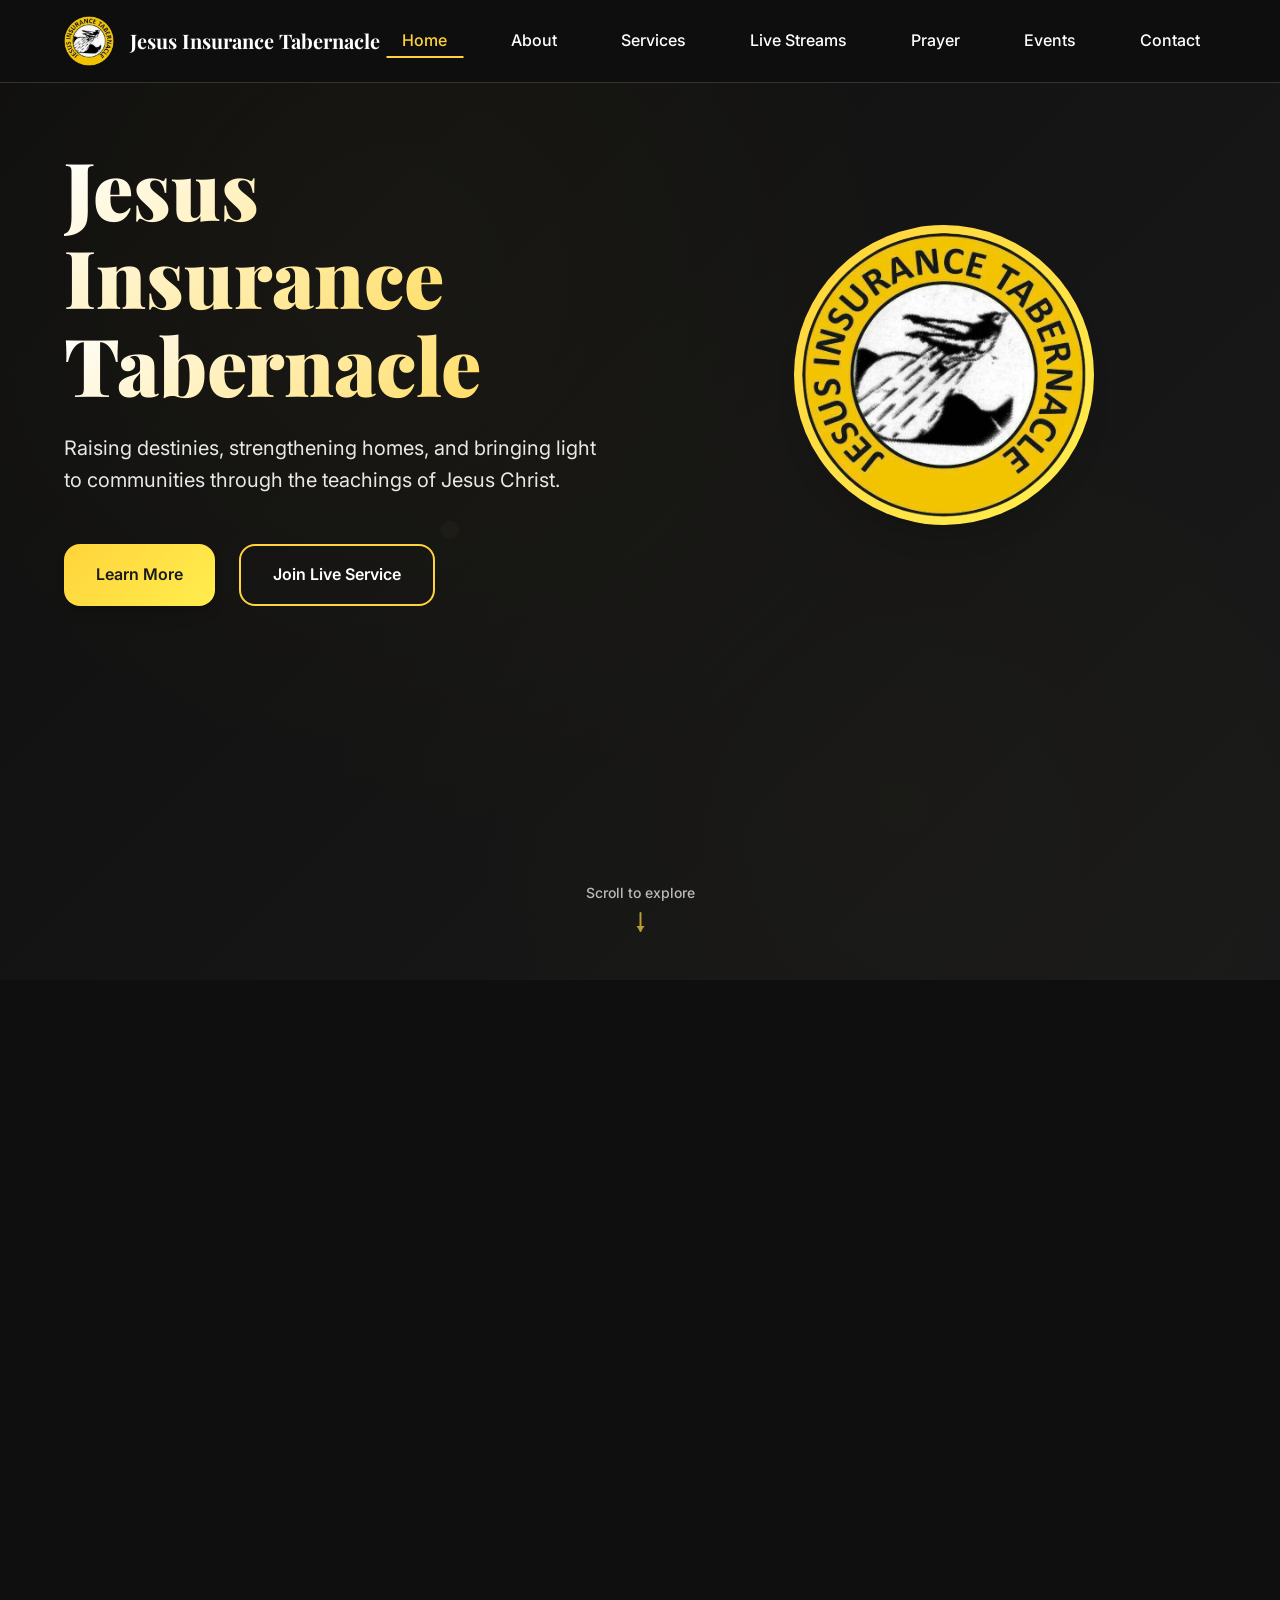
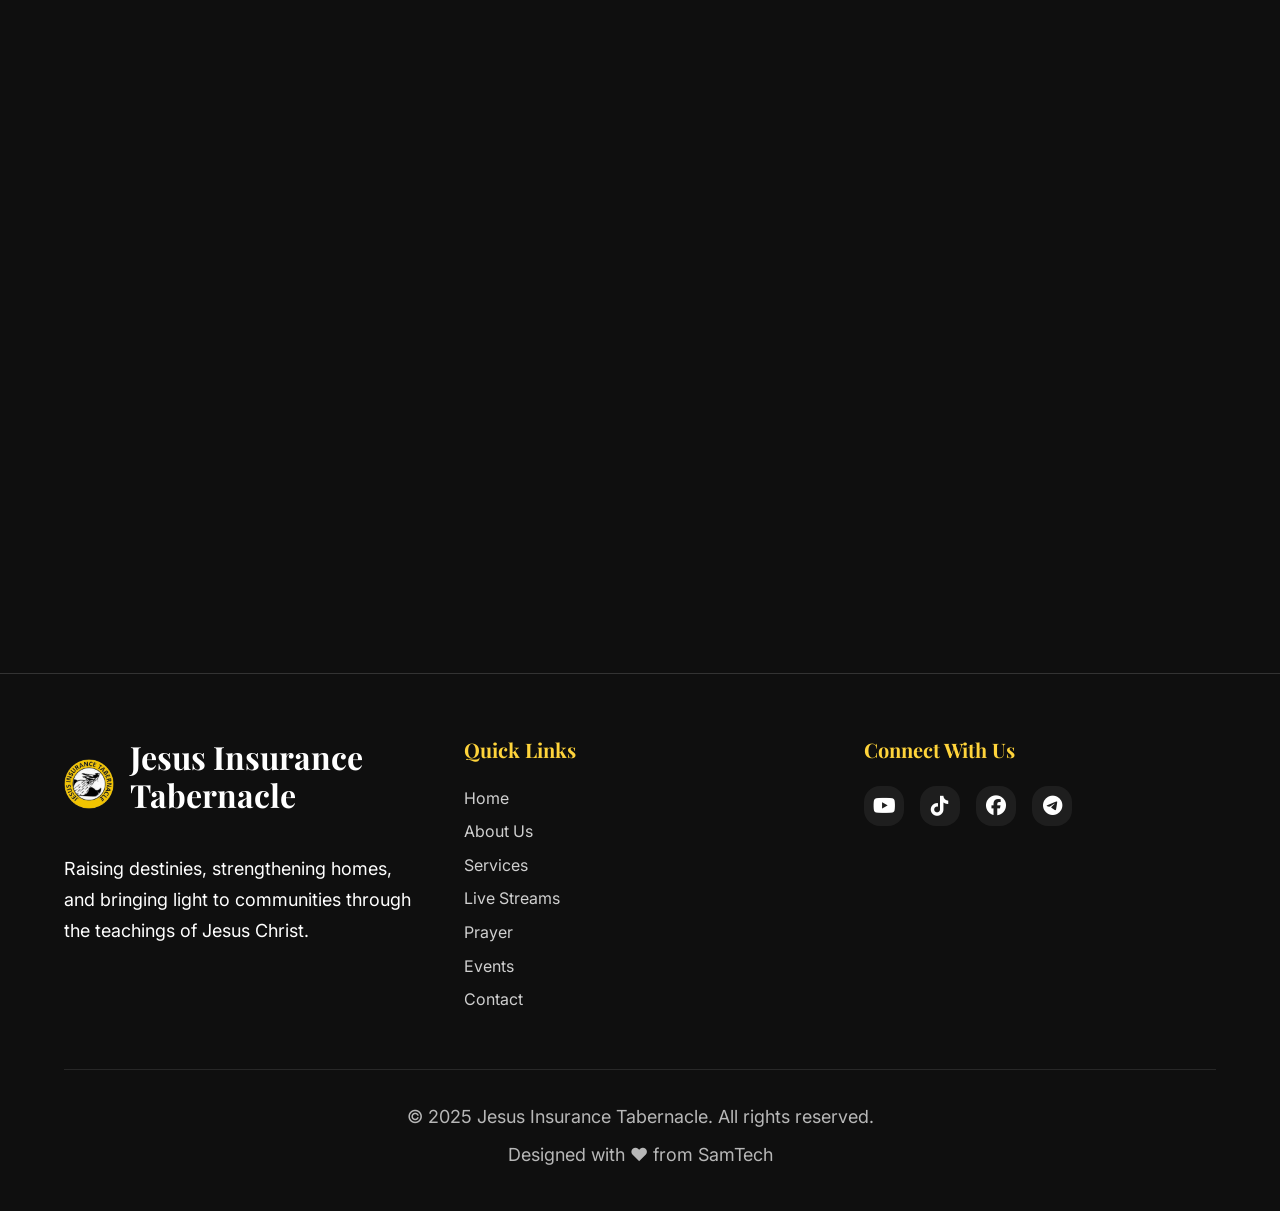
==== commit 860ecad0: "commit" ====
--- a/index.html
+++ b/index.html
@@ -7,17 +7,18 @@
     <meta name="keywords" content="church, Jesus Insurance Tabernacle, prayer, worship, healing, Lagos, Nigeria, faith, spiritual growth">
     <meta name="author" content="Jesus Insurance Tabernacle">
     <meta name="robots" content="index, follow">
+    <meta name="google-site-verification" content="gAGP7eD_gg-JEdaZLVFfbu5UXA_k70GGel08UZ9Lr8g" />
     
     <!-- Open Graph / Facebook -->
     <meta property="og:type" content="website">
-    <meta property="og:url" content="https://jesusinsurancetabernacle.com/">
+    <meta property="og:url" content="https://jesusinsurancetabernacle.netlify.app/">
     <meta property="og:title" content="Jesus Insurance Tabernacle - Spiritual Growth & Community">
     <meta property="og:description" content="Join our faith community for prayer, worship, healing, and spiritual transformation. Located in Lagos, Nigeria.">
     <meta property="og:image" content="https://jesusinsurancetabernacle.com/images/og-image.jpg">
 
     <!-- Twitter -->
     <meta property="twitter:card" content="summary_large_image">
-    <meta property="twitter:url" content="https://jesusinsurancetabernacle.com/">
+    <meta property="twitter:url" content="https://jesusinsurancetabernacle.netlify.app/">
     <meta property="twitter:title" content="Jesus Insurance Tabernacle - Spiritual Growth & Community">
     <meta property="twitter:description" content="Join our faith community for prayer, worship, healing, and spiritual transformation.">
     <meta property="twitter:image" content="https://jesusinsurancetabernacle.com/images/twitter-image.jpg">
@@ -49,11 +50,59 @@
     <link rel="stylesheet" href="https://cdnjs.cloudflare.com/ajax/libs/font-awesome/6.5.0/css/all.min.css">
     
     <title>Jesus Insurance Tabernacle - Spiritual Growth & Community | Lagos, Nigeria</title>
+    <link rel="canonical" href="https://jesusinsurancetabernacle.netlify.app/">
+
+    <!-- Structured Data -->
+    <script type="application/ld+json">
+    {
+      "@context": "https://schema.org",
+      "@type": "WebSite",
+      "name": "Jesus Insurance Tabernacle",
+      "url": "https://jesusinsurancetabernacle.netlify.app/",
+      "inLanguage": "en",
+      "publisher": {
+        "@type": "Organization",
+        "name": "Jesus Insurance Tabernacle",
+        "logo": {
+          "@type": "ImageObject",
+          "url": "https://jesusinsurancetabernacle.netlify.app/jit_logo.png"
+        }
+      },
+      "sameAs": [
+        "https://www.youtube.com/@jesusinsurancetabernacle",
+        "https://www.facebook.com/jesusinsurancetabernacle/",
+        "https://www.tiktok.com/@jesus.insurance.t",
+        "https://t.me/Jesusinsurancetabernacle"
+      ]
+    }
+    </script>
+
+    <script type="application/ld+json">
+    {
+      "@context": "https://schema.org",
+      "@type": "Organization",
+      "name": "Jesus Insurance Tabernacle",
+      "url": "https://jesusinsurancetabernacle.netlify.app/",
+      "logo": "https://jesusinsurancetabernacle.netlify.app/jit_logo.png",
+      "description": "A faith-based church dedicated to prayer, worship, healing, and teaching of the word of God in Lagos, Nigeria.",
+      "address": {
+        "@type": "PostalAddress",
+        "streetAddress": "No. 130 Abaranje rd, Opposite Ariyo hall, Abaranje",
+        "addressLocality": "Ikotun",
+        "addressRegion": "Lagos",
+        "addressCountry": "NG"
+      },
+      "telephone": "+2347015633861",
+      "sameAs": [
+        "https://www.youtube.com/@jesusinsurancetabernacle",
+        "https://www.facebook.com/jesusinsurancetabernacle/",
+        "https://www.tiktok.com/@jesus.insurance.t",
+        "https://t.me/Jesusinsurancetabernacle"
+      ]
+    }
+    </script>
 </head>
 <body>
-    <!-- Skip to Main Content for Accessibility -->
-    <a href="#main-content" class="skip-link">Skip to main content</a>
-    
     <!-- Loading Screen -->
     <div id="loading-screen" class="loading-screen">
         <div class="loading-content">
@@ -68,29 +117,6 @@
     <!-- Header -->
     <header class="header" role="banner">
         <div class="header-container">
-            <div class="header-top">
-                <div class="header-contact">
-                    <a href="tel:+2347015633861" class="contact-link">
-                        <svg class="icon" viewBox="0 0 24 24" fill="currentColor">
-                            <path d="M6.62 10.79c1.44 2.83 3.76 5.14 6.59 6.59l2.2-2.2c.27-.27.67-.36 1.02-.24 1.12.37 2.33.57 3.57.57.55 0 1 .45 1 1V20c0 .55-.45 1-1 1-9.39 0-17-7.61-17-17 0-.55.45-1 1-1h3.5c.55 0 1 .45 1 1 0 1.25.2 2.45.57 3.57.11.35.03.74-.25 1.02l-2.2 2.2z"/>
-                        </svg>
-                        +234 701 563 3861
-                    </a>
-                    <a href="mailto:jesusinsurancetabernacle@yahoo.com" class="contact-link">
-                        <svg class="icon" viewBox="0 0 24 24" fill="currentColor">
-                            <path d="M20 4H4c-1.1 0-1.99.9-1.99 2L2 18c0 1.1.9 2 2 2h16c1.1 0 2-.9 2-2V6c0-1.1-.9-2-2-2zm0 4l-8 5-8-5V6l8 5 8-5v2z"/>
-                        </svg>
-                        jesusinsurancetabernacle@yahoo.com
-                    </a>
-                </div>
-                <div class="header-social">
-                    <a href="https://www.youtube.com/@jesusinsurancetabernacle" target="_blank" rel="noopener noreferrer" aria-label="YouTube"><i class="fa-brands fa-youtube"></i></a>
-                    <a href="https://www.tiktok.com/@jesus.insurance.t" target="_blank" rel="noopener noreferrer" aria-label="TikTok"><i class="fa-brands fa-tiktok"></i></a>
-                    <a href="https://www.facebook.com/jesusinsurancetabernacle/" target="_blank" rel="noopener noreferrer" aria-label="Facebook"><i class="fa-brands fa-facebook"></i></a>
-                    <a href="https://t.me/Jesusinsurancetabernacle" target="_blank" rel="noopener noreferrer" aria-label="Telegram"><i class="fa-brands fa-telegram"></i></a>
-                </div>
-            </div>
-            
             <nav class="navbar" role="navigation" aria-label="Main navigation">
                 <div class="nav-container">
                     <div class="nav-brand">
@@ -147,8 +173,8 @@
                     </h1>
                     <p class="hero-subtitle">Raising destinies, strengthening homes, and bringing light to communities through the teachings of Jesus Christ.</p>
                     <div class="hero-actions">
-                        <a href="#about" class="btn btn-primary">Learn More</a>
-                        <a href="https://www.youtube.com/@jesusinsurancetabernacle" target="_blank" rel="noopener noreferrer" class="btn btn-secondary">Join Live Service</a>
+                        <a href="#contact" class="btn btn-primary">Learn More</a>
+                        <a href="https://www.facebook.com/jesusinsurancetabernacle/" target="_blank" rel="noopener noreferrer" class="btn btn-secondary">Join Live Service</a>
                     </div>
                 </div>
                 <div class="hero-visual">
@@ -202,11 +228,7 @@
                             <div class="stat-label">Community Members</div>
                         </div>
                         <div class="stat-item">
-                            <div class="stat-number" id="prayers-answered-stat" data-start="50" data-target="200">50</div>
-                            <div class="stat-label">Prayers Answered</div>
-                        </div>
-                        <div class="stat-item">
-                            <div class="stat-number" data-target="13">0</div>
+                            <div class="stat-number" data-target="15">0</div>
                             <div class="stat-label">Years of Service</div>
                         </div>
                     </div>
@@ -218,34 +240,58 @@
         <section id="services" class="services-section section" aria-labelledby="services-title">
             <div class="container">
                 <div class="section-header">
-                    <h2 id="services-title" class="section-title">Our Services</h2>
-                    <p class="section-subtitle">Join us for various spiritual services and programs designed to strengthen your faith.</p>
-                </div>
-                
-                <div class="services-grid">
-                    <div class="service-card">
-                        <div class="service-icon">🙏</div>
-                        <h3>Prayer Services</h3>
-                        <p>Join our dedicated prayer sessions where we lift up the needs of our community and intercede for one another.</p>
-                        <a href="#prayer" class="service-link">Learn More</a>
-                    </div>
-                    <div class="service-card">
-                        <div class="service-icon">🎵</div>
-                        <h3>Worship Services</h3>
-                        <p>Experience the presence of God through our vibrant worship services filled with praise, music, and spiritual renewal.</p>
-                        <a href="#live" class="service-link">Join Live</a>
-                    </div>
-                    <div class="service-card">
-                        <div class="service-icon">📖</div>
-                        <h3>Bible Study</h3>
-                        <p>Deepen your understanding of God's word through our comprehensive Bible study sessions and teaching programs.</p>
-                        <a href="#events" class="service-link">View Schedule</a>
-                    </div>
-                    <div class="service-card">
-                        <div class="service-icon">👨‍👩‍👧‍👦</div>
-                        <h3>Family Ministry</h3>
-                        <p>Strengthen your family bonds through our family-focused programs, counseling, and support services.</p>
-                        <a href="#contact" class="service-link">Get Support</a>
+                    <h2 id="services-title" class="section-title">Our Programs</h2>
+                    <p class="section-subtitle">Join us for our regular spiritual programs and services designed to strengthen your faith.</p>
+                </div>
+                
+                <div class="programs-schedule">
+                    <div class="program-item">
+                        <div class="program-day">
+                            <span class="day-text">Sunday</span>
+                        </div>
+                        <div class="program-details">
+                            <h3>Knowledge Class & Solution Service</h3>
+                            <div class="program-times">
+                                <span class="time-slot">9:00am - 10:00am</span>
+                                <span class="time-slot">10:00am - 1:00pm</span>
+                            </div>
+                        </div>
+                    </div>
+                    
+                    <div class="program-item">
+                        <div class="program-day">
+                            <span class="day-text">Last Day of the Month</span>
+                        </div>
+                        <div class="program-details">
+                            <h3>Taking Over</h3>
+                            <div class="program-times">
+                                <span class="time-slot">10:00pm</span>
+                            </div>
+                        </div>
+                    </div>
+                    
+                    <div class="program-item">
+                        <div class="program-day">
+                            <span class="day-text">Every Thursday</span>
+                        </div>
+                        <div class="program-details">
+                            <h3>Word Deeper Truth Hour</h3>
+                            <div class="program-times">
+                                <span class="time-slot">6:00pm - 8:00pm</span>
+                            </div>
+                        </div>
+                    </div>
+                    
+                    <div class="program-item">
+                        <div class="program-day">
+                            <span class="day-text">1st Thursday of the Month</span>
+                        </div>
+                        <div class="program-details">
+                            <h3>Hour of Solution</h3>
+                            <div class="program-times">
+                                <span class="time-slot">10:00am - 2:00pm</span>
+                            </div>
+                        </div>
                     </div>
                 </div>
             </div>
@@ -335,12 +381,12 @@
             </div>
         </section>
 
-        <!-- Prayer Section -->
+        <!-- Prayer / Section -->
         <section id="prayer" class="prayer-section section" aria-labelledby="prayer-title">
             <div class="container">
                 <div class="section-header">
-                    <h2 id="prayer-title" class="section-title">Prayer Requests</h2>
-                    <p class="section-subtitle">Submit your prayer requests and we'll lift you up in prayer. All requests are kept confidential.</p>
+                    <h2 id="prayer-title" class="section-title">Prayer Requests/Testimonies</h2>
+                    <p class="section-subtitle">Submit your prayer requests / testimonies and we'll lift you up in prayer. All requests are kept confidential.</p>
                 </div>
                 
                 <div class="prayer-content">
@@ -358,7 +404,7 @@
                     </div>
                     
                     <div class="prayer-form-container">
-                        <form class="prayer-form" id="prayerForm" action="https://formspree.io/f/xpzgwqjq" method="POST" novalidate>
+                        <form class="prayer-form" id="prayerForm" action="https://formspree.io/f/xjkozrew" method="POST" novalidate>
                             <input type="hidden" name="_subject" value="New Prayer Request - Jesus Insurance Tabernacle">
                             <input type="hidden" name="_next" value="https://jesusinsurancetabernacle.com/thank-you.html">
                             <input type="hidden" name="_template" value="table">
@@ -413,15 +459,18 @@
                 </div>
                 
                 <div class="events-grid">
+                    
                     <div class="event-card">
                         <div class="event-date">
-                            <span class="date-day">15</span>
-                            <span class="date-month">Dec</span>
+                            <span class="date-day">21</span>
+                            <span class="date-month">Nov</span>
+                            <span class="date-year">2025</span>
                         </div>
                         <div class="event-content">
-                            <h3>Christmas Celebration</h3>
-                            <p class="event-time">6:00 PM - 9:00 PM</p>
-                            <p class="event-description">Join us for a special Christmas celebration with carols, drama, and the message of hope.</p>
+                            <span class="event-tag">Youth For Christ</span>
+                            <h3>Joseph of our time</h3>
+                            <p class="event-time">10 PM (Vigil)</p>
+                            <p class="event-description">A non-denominational 3-day program focusing on the theme "Joseph of our time".</p>
                             <a href="#contact" class="event-link">Learn More</a>
                         </div>
                     </div>
@@ -429,26 +478,15 @@
                     <div class="event-card">
                         <div class="event-date">
                             <span class="date-day">22</span>
-                            <span class="date-month">Dec</span>
+                            <span class="date-month">Nov</span>
+                            <span class="date-year">2025</span>
                         </div>
                         <div class="event-content">
-                            <h3>Prayer Conference</h3>
-                            <p class="event-time">10:00 AM - 4:00 PM</p>
-                            <p class="event-description">A day of intensive prayer, worship, and spiritual renewal for the community.</p>
-                            <a href="#contact" class="event-link">Register Now</a>
-                        </div>
-                    </div>
-                    
-                    <div class="event-card">
-                        <div class="event-date">
-                            <span class="date-day">31</span>
-                            <span class="date-month">Dec</span>
-                        </div>
-                        <div class="event-content">
-                            <h3>New Year Service</h3>
-                            <p class="event-time">10:00 PM - 1:00 AM</p>
-                            <p class="event-description">Welcome the new year with praise, thanksgiving, and prophetic declarations.</p>
-                            <a href="#contact" class="event-link">Join Us</a>
+                            <span class="event-tag">Youth For Christ</span>
+                            <h3>Joseph of our time</h3>
+                            <p class="event-time">6 PM</p>
+                            <p class="event-description">A non-denominational 3-day program focusing on the theme "Joseph of our time".</p>
+                            <a href="#contact" class="event-link">Learn More</a>
                         </div>
                     </div>
                 </div>
@@ -548,7 +586,7 @@
             </div>
             
             <div class="footer-bottom">
-                <p>&copy; 2024 Jesus Insurance Tabernacle. All rights reserved.</p>
+                <p>&copy; 2025 Jesus Insurance Tabernacle. All rights reserved.</p>
                 <p>Designed with ❤️ from SamTech</p>
             </div>
         </div>
@@ -564,4 +602,4 @@
     <!-- Scripts -->
     <script src="script.js"></script>
 </body>
-</html> +</html>
--- a/style.css
+++ b/style.css
@@ -180,64 +180,6 @@
     padding: 0 var(--spacing-lg);
 }
 
-.header-top {
-    display: flex;
-    justify-content: space-between;
-    align-items: center;
-    padding: var(--spacing-sm) 0;
-    border-bottom: 1px solid var(--secondary-border);
-}
-
-.header-contact {
-    display: flex;
-    gap: var(--spacing-lg);
-}
-
-.contact-link {
-    display: flex;
-    align-items: center;
-    gap: var(--spacing-xs);
-    color: var(--primary-light);
-    font-size: 0.875rem;
-    transition: var(--transition-normal);
-}
-
-.contact-link:hover {
-    color: var(--primary-gold);
-}
-
-.header-social {
-    display: flex;
-    gap: var(--spacing-sm);
-}
-
-.header-social a {
-    display: flex;
-    align-items: center;
-    justify-content: center;
-    width: 32px;
-    height: 32px;
-    border-radius: var(--radius-sm);
-    background: var(--secondary-card);
-    color: var(--primary-light);
-    transition: var(--transition-normal);
-}
-
-.header-social a:hover {
-    background: var(--primary-gold);
-    color: var(--primary-dark);
-    transform: translateY(-2px);
-}
-
-.header-social a i {
-    font-size: 18px;
-    line-height: 1;
-}
-
-.icon {
-    width: 16px;
-    height: 16px;
-}
 
 /* Navigation */
 .navbar {
@@ -369,7 +311,7 @@
 
 /* Main Content */
 .main-content {
-    margin-top: 120px; /* Account for fixed header */
+    margin-top: 80px; /* Account for fixed header */
 }
 
 .section {
@@ -705,29 +647,48 @@
     font-size: 1.125rem;
 }
 
-/* Services Section */
+/* Services Section - Modern Programs Design */
 .services-section {
-    background: var(--primary-dark);
-}
-
-.services-grid {
+    display:grid;
+    background: linear-gradient(135deg, var(--primary-dark) 0%, var(--secondary-bg) 100%);
+    position: relative;
+    overflow: hidden;
+}
+
+.services-section::before {
+    content: '';
+    position: absolute;
+    top: 0;
+    left: 0;
+    right: 0;
+    bottom: 0;
+    background: url('data:image/svg+xml,<svg xmlns="http://www.w3.org/2000/svg" viewBox="0 0 100 100"><defs><pattern id="programs-pattern" width="20" height="20" patternUnits="userSpaceOnUse"><circle cx="10" cy="10" r="1" fill="%23FFD43B" opacity="0.1"/></pattern></defs><rect width="100" height="100" fill="url(%23programs-pattern)"/></svg>');
+    opacity: 0.3;
+}
+
+.programs-schedule {
+    max-width: 1000px;
+    margin: 0 auto;
     display: grid;
-    grid-template-columns: repeat(auto-fit, minmax(280px, 1fr));
     gap: var(--spacing-xl);
-}
-
-.service-card {
-    background: var(--secondary-card);
-    padding: var(--spacing-2xl);
-    border-radius: var(--radius-lg);
-    text-align: center;
-    border: 1px solid var(--secondary-border);
-    transition: var(--transition-normal);
-    position: relative;
+    position: relative;
+    z-index: 2;
+}
+
+.program-item {
+    background: rgba(30, 30, 30, 0.8);
+    backdrop-filter: blur(10px);
+    border-radius: var(--radius-xl);
+    border: 1px solid rgba(255, 212, 59, 0.2);
     overflow: hidden;
-}
-
-.service-card::before {
+    transition: all 0.4s cubic-bezier(0.4, 0, 0.2, 1);
+    display: grid;
+    grid-template-columns: 250px 1fr;
+    position: relative;
+    box-shadow: 0 8px 32px rgba(0, 0, 0, 0.3);
+}
+
+.program-item::before {
     content: '';
     position: absolute;
     top: 0;
@@ -739,54 +700,126 @@
     transition: var(--transition-normal);
 }
 
-.service-card:hover::before {
+.program-item:hover::before {
     opacity: 1;
 }
 
-.service-card:hover {
-    transform: translateY(-10px);
-    box-shadow: var(--shadow-xl);
+.program-item:hover {
+    transform: translateY(-8px) scale(1.02);
+    box-shadow: 0 20px 40px rgba(0, 0, 0, 0.4);
     border-color: var(--primary-gold);
 }
 
-.service-icon {
-    font-size: 3rem;
+.program-day {
+    background: linear-gradient(135deg, var(--primary-gold), #ffed4e);
+    color: var(--primary-dark);
+    padding: var(--spacing-2xl);
+    display: flex;
+    flex-direction: column;
+    align-items: center;
+    justify-content: center;
+    text-align: center;
+    position: relative;
+    overflow: hidden;
+}
+
+.program-day::before {
+    content: '';
+    position: absolute;
+    top: -50%;
+    left: -50%;
+    width: 200%;
+    height: 200%;
+    background: radial-gradient(circle, rgba(255, 255, 255, 0.1) 0%, transparent 70%);
+    animation: shimmer 3s ease-in-out infinite;
+}
+
+@keyframes shimmer {
+    0%, 100% { transform: translateX(-100%) translateY(-100%) rotate(0deg); }
+    50% { transform: translateX(100%) translateY(100%) rotate(180deg); }
+}
+
+.day-text {
+    font-size: 1.25rem;
+    font-weight: 800;
+    text-transform: uppercase;
+    letter-spacing: 1px;
+    line-height: 1.2;
+    position: relative;
+    z-index: 2;
+    text-shadow: 0 2px 4px rgba(0, 0, 0, 0.1);
+}
+
+.program-details {
+    padding: var(--spacing-2xl);
+    flex: 1;
+    position: relative;
+    z-index: 2;
+}
+
+.program-details h3 {
+    color: var(--primary-light);
+    font-size: 1.75rem;
+    font-weight: 700;
     margin-bottom: var(--spacing-lg);
-    display: block;
-}
-
-.service-card h3 {
+    line-height: 1.3;
+    background: linear-gradient(135deg, var(--primary-light), var(--primary-gold));
+    -webkit-background-clip: text;
+    -webkit-text-fill-color: transparent;
+    background-clip: text;
+}
+
+.program-times {
+    display: grid;
+    grid-template-columns: repeat(auto-fit, minmax(150px, 1fr));
+    gap: var(--spacing-md);
+}
+
+.time-slot {
+    display: flex;
+    align-items: center;
+    justify-content: center;
+    background: linear-gradient(135deg, var(--secondary-bg), var(--secondary-card));
     color: var(--primary-gold);
-    margin-bottom: var(--spacing-md);
-    font-size: 1.5rem;
-}
-
-.service-card p {
-    color: var(--primary-light);
-    opacity: 0.9;
-    margin-bottom: var(--spacing-lg);
-}
-
-.service-link {
-    color: var(--primary-gold);
-    font-weight: 600;
-    text-decoration: none;
-    transition: var(--transition-normal);
-    position: relative;
-}
-
-.service-link::after {
-    content: '→';
-    margin-left: var(--spacing-xs);
-    transition: var(--transition-normal);
-}
-
-.service-link:hover::after {
-    margin-left: var(--spacing-sm);
-}
-
-.service-link:hover {
-    color: var(--primary-light);
+    padding: var(--spacing-md) var(--spacing-lg);
+    border-radius: var(--radius-lg);
+    font-weight: 700;
+    font-size: 0.9rem;
+    text-align: center;
+    border: 2px solid transparent;
+    transition: all 0.3s cubic-bezier(0.4, 0, 0.2, 1);
+    position: relative;
+    overflow: hidden;
+    box-shadow: 0 4px 15px rgba(0, 0, 0, 0.2);
+}
+
+.time-slot::before {
+    content: '';
+    position: absolute;
+    top: 0;
+    left: -100%;
+    width: 100%;
+    height: 100%;
+    background: linear-gradient(90deg, transparent, rgba(255, 212, 59, 0.3), transparent);
+    transition: left 0.5s ease;
+}
+
+.time-slot:hover::before {
+    left: 100%;
+}
+
+.time-slot:hover {
+    background: linear-gradient(135deg, var(--primary-gold), #ffed4e);
+    color: var(--primary-dark);
+    border-color: var(--primary-gold);
+    transform: translateY(-2px);
+    box-shadow: 0 8px 25px rgba(255, 212, 59, 0.3);
+}
+
+/* All program day headers use the same gold color */
+.program-item .program-day {
+    background: linear-gradient(135deg, var(--primary-gold), #ffed4e);
+    color: var(--primary-dark);
 }
 
 /* Live Streams Section */
@@ -1139,6 +1172,13 @@
     letter-spacing: 1px;
 }
 
+.date-year {
+    font-size: 0.75rem;
+    font-weight: 500;
+    opacity: 0.8;
+    margin-top: 2px;
+}
+
 .event-content {
     padding: var(--spacing-xl);
     flex: 1;
@@ -1173,6 +1213,19 @@
 
 .event-link:hover {
     color: var(--primary-light);
+}
+
+.event-tag {
+    display: inline-block;
+    background: var(--accent-blue);
+    color: var(--primary-light);
+    padding: var(--spacing-xs) var(--spacing-sm);
+    border-radius: var(--radius-sm);
+    font-size: 0.75rem;
+    font-weight: 600;
+    text-transform: uppercase;
+    letter-spacing: 0.5px;
+    margin-bottom: var(--spacing-sm);
 }
 
 /* Contact Section */
@@ -1465,8 +1518,6 @@
     top: 6px;
 }
 
-
-
 /* Responsive Layouts */
 @media (max-width: 1024px) {
     .container {
@@ -1493,16 +1544,6 @@
 }
 
 @media (max-width: 768px) {
-    .header-top {
-        flex-direction: column;
-        align-items: flex-start;
-        gap: var(--spacing-sm);
-    }
-
-    .header-contact {
-        flex-direction: column;
-        gap: var(--spacing-xs);
-    }
 
     .nav-container { position: relative; }
     .nav-toggle { display: block; }
@@ -1526,10 +1567,27 @@
         margin: 0 auto;
     }
 
-    .services-grid,
     .live-grid,
     .events-grid {
         grid-template-columns: 1fr;
+    }
+    
+    .program-item {
+        grid-template-columns: 1fr;
+        text-align: center;
+    }
+    
+    .program-day {
+        padding: var(--spacing-xl);
+    }
+    
+    .program-times {
+        grid-template-columns: 1fr;
+        gap: var(--spacing-sm);
+    }
+    
+    .time-slot {
+        min-width: auto;
     }
 
     .footer-content {
@@ -1548,4 +1606,4 @@
     .btn { padding: var(--spacing-sm) var(--spacing-lg); }
     .header-social a { width: 28px; height: 28px; }
     .header-social a i { font-size: 16px; }
-}+}
--- a/style.css
+++ b/style.css
@@ -180,64 +180,6 @@
     padding: 0 var(--spacing-lg);
 }
 
-.header-top {
-    display: flex;
-    justify-content: space-between;
-    align-items: center;
-    padding: var(--spacing-sm) 0;
-    border-bottom: 1px solid var(--secondary-border);
-}
-
-.header-contact {
-    display: flex;
-    gap: var(--spacing-lg);
-}
-
-.contact-link {
-    display: flex;
-    align-items: center;
-    gap: var(--spacing-xs);
-    color: var(--primary-light);
-    font-size: 0.875rem;
-    transition: var(--transition-normal);
-}
-
-.contact-link:hover {
-    color: var(--primary-gold);
-}
-
-.header-social {
-    display: flex;
-    gap: var(--spacing-sm);
-}
-
-.header-social a {
-    display: flex;
-    align-items: center;
-    justify-content: center;
-    width: 32px;
-    height: 32px;
-    border-radius: var(--radius-sm);
-    background: var(--secondary-card);
-    color: var(--primary-light);
-    transition: var(--transition-normal);
-}
-
-.header-social a:hover {
-    background: var(--primary-gold);
-    color: var(--primary-dark);
-    transform: translateY(-2px);
-}
-
-.header-social a i {
-    font-size: 18px;
-    line-height: 1;
-}
-
-.icon {
-    width: 16px;
-    height: 16px;
-}
 
 /* Navigation */
 .navbar {
@@ -369,7 +311,7 @@
 
 /* Main Content */
 .main-content {
-    margin-top: 120px; /* Account for fixed header */
+    margin-top: 80px; /* Account for fixed header */
 }
 
 .section {
@@ -705,29 +647,48 @@
     font-size: 1.125rem;
 }
 
-/* Services Section */
+/* Services Section - Modern Programs Design */
 .services-section {
-    background: var(--primary-dark);
-}
-
-.services-grid {
+    display:grid;
+    background: linear-gradient(135deg, var(--primary-dark) 0%, var(--secondary-bg) 100%);
+    position: relative;
+    overflow: hidden;
+}
+
+.services-section::before {
+    content: '';
+    position: absolute;
+    top: 0;
+    left: 0;
+    right: 0;
+    bottom: 0;
+    background: url('data:image/svg+xml,<svg xmlns="http://www.w3.org/2000/svg" viewBox="0 0 100 100"><defs><pattern id="programs-pattern" width="20" height="20" patternUnits="userSpaceOnUse"><circle cx="10" cy="10" r="1" fill="%23FFD43B" opacity="0.1"/></pattern></defs><rect width="100" height="100" fill="url(%23programs-pattern)"/></svg>');
+    opacity: 0.3;
+}
+
+.programs-schedule {
+    max-width: 1000px;
+    margin: 0 auto;
     display: grid;
-    grid-template-columns: repeat(auto-fit, minmax(280px, 1fr));
     gap: var(--spacing-xl);
-}
-
-.service-card {
-    background: var(--secondary-card);
-    padding: var(--spacing-2xl);
-    border-radius: var(--radius-lg);
-    text-align: center;
-    border: 1px solid var(--secondary-border);
-    transition: var(--transition-normal);
-    position: relative;
+    position: relative;
+    z-index: 2;
+}
+
+.program-item {
+    background: rgba(30, 30, 30, 0.8);
+    backdrop-filter: blur(10px);
+    border-radius: var(--radius-xl);
+    border: 1px solid rgba(255, 212, 59, 0.2);
     overflow: hidden;
-}
-
-.service-card::before {
+    transition: all 0.4s cubic-bezier(0.4, 0, 0.2, 1);
+    display: grid;
+    grid-template-columns: 250px 1fr;
+    position: relative;
+    box-shadow: 0 8px 32px rgba(0, 0, 0, 0.3);
+}
+
+.program-item::before {
     content: '';
     position: absolute;
     top: 0;
@@ -739,54 +700,126 @@
     transition: var(--transition-normal);
 }
 
-.service-card:hover::before {
+.program-item:hover::before {
     opacity: 1;
 }
 
-.service-card:hover {
-    transform: translateY(-10px);
-    box-shadow: var(--shadow-xl);
+.program-item:hover {
+    transform: translateY(-8px) scale(1.02);
+    box-shadow: 0 20px 40px rgba(0, 0, 0, 0.4);
     border-color: var(--primary-gold);
 }
 
-.service-icon {
-    font-size: 3rem;
+.program-day {
+    background: linear-gradient(135deg, var(--primary-gold), #ffed4e);
+    color: var(--primary-dark);
+    padding: var(--spacing-2xl);
+    display: flex;
+    flex-direction: column;
+    align-items: center;
+    justify-content: center;
+    text-align: center;
+    position: relative;
+    overflow: hidden;
+}
+
+.program-day::before {
+    content: '';
+    position: absolute;
+    top: -50%;
+    left: -50%;
+    width: 200%;
+    height: 200%;
+    background: radial-gradient(circle, rgba(255, 255, 255, 0.1) 0%, transparent 70%);
+    animation: shimmer 3s ease-in-out infinite;
+}
+
+@keyframes shimmer {
+    0%, 100% { transform: translateX(-100%) translateY(-100%) rotate(0deg); }
+    50% { transform: translateX(100%) translateY(100%) rotate(180deg); }
+}
+
+.day-text {
+    font-size: 1.25rem;
+    font-weight: 800;
+    text-transform: uppercase;
+    letter-spacing: 1px;
+    line-height: 1.2;
+    position: relative;
+    z-index: 2;
+    text-shadow: 0 2px 4px rgba(0, 0, 0, 0.1);
+}
+
+.program-details {
+    padding: var(--spacing-2xl);
+    flex: 1;
+    position: relative;
+    z-index: 2;
+}
+
+.program-details h3 {
+    color: var(--primary-light);
+    font-size: 1.75rem;
+    font-weight: 700;
     margin-bottom: var(--spacing-lg);
-    display: block;
-}
-
-.service-card h3 {
+    line-height: 1.3;
+    background: linear-gradient(135deg, var(--primary-light), var(--primary-gold));
+    -webkit-background-clip: text;
+    -webkit-text-fill-color: transparent;
+    background-clip: text;
+}
+
+.program-times {
+    display: grid;
+    grid-template-columns: repeat(auto-fit, minmax(150px, 1fr));
+    gap: var(--spacing-md);
+}
+
+.time-slot {
+    display: flex;
+    align-items: center;
+    justify-content: center;
+    background: linear-gradient(135deg, var(--secondary-bg), var(--secondary-card));
     color: var(--primary-gold);
-    margin-bottom: var(--spacing-md);
-    font-size: 1.5rem;
-}
-
-.service-card p {
-    color: var(--primary-light);
-    opacity: 0.9;
-    margin-bottom: var(--spacing-lg);
-}
-
-.service-link {
-    color: var(--primary-gold);
-    font-weight: 600;
-    text-decoration: none;
-    transition: var(--transition-normal);
-    position: relative;
-}
-
-.service-link::after {
-    content: '→';
-    margin-left: var(--spacing-xs);
-    transition: var(--transition-normal);
-}
-
-.service-link:hover::after {
-    margin-left: var(--spacing-sm);
-}
-
-.service-link:hover {
-    color: var(--primary-light);
+    padding: var(--spacing-md) var(--spacing-lg);
+    border-radius: var(--radius-lg);
+    font-weight: 700;
+    font-size: 0.9rem;
+    text-align: center;
+    border: 2px solid transparent;
+    transition: all 0.3s cubic-bezier(0.4, 0, 0.2, 1);
+    position: relative;
+    overflow: hidden;
+    box-shadow: 0 4px 15px rgba(0, 0, 0, 0.2);
+}
+
+.time-slot::before {
+    content: '';
+    position: absolute;
+    top: 0;
+    left: -100%;
+    width: 100%;
+    height: 100%;
+    background: linear-gradient(90deg, transparent, rgba(255, 212, 59, 0.3), transparent);
+    transition: left 0.5s ease;
+}
+
+.time-slot:hover::before {
+    left: 100%;
+}
+
+.time-slot:hover {
+    background: linear-gradient(135deg, var(--primary-gold), #ffed4e);
+    color: var(--primary-dark);
+    border-color: var(--primary-gold);
+    transform: translateY(-2px);
+    box-shadow: 0 8px 25px rgba(255, 212, 59, 0.3);
+}
+
+/* All program day headers use the same gold color */
+.program-item .program-day {
+    background: linear-gradient(135deg, var(--primary-gold), #ffed4e);
+    color: var(--primary-dark);
 }
 
 /* Live Streams Section */
@@ -1139,6 +1172,13 @@
     letter-spacing: 1px;
 }
 
+.date-year {
+    font-size: 0.75rem;
+    font-weight: 500;
+    opacity: 0.8;
+    margin-top: 2px;
+}
+
 .event-content {
     padding: var(--spacing-xl);
     flex: 1;
@@ -1173,6 +1213,19 @@
 
 .event-link:hover {
     color: var(--primary-light);
+}
+
+.event-tag {
+    display: inline-block;
+    background: var(--accent-blue);
+    color: var(--primary-light);
+    padding: var(--spacing-xs) var(--spacing-sm);
+    border-radius: var(--radius-sm);
+    font-size: 0.75rem;
+    font-weight: 600;
+    text-transform: uppercase;
+    letter-spacing: 0.5px;
+    margin-bottom: var(--spacing-sm);
 }
 
 /* Contact Section */
@@ -1465,8 +1518,6 @@
     top: 6px;
 }
 
-
-
 /* Responsive Layouts */
 @media (max-width: 1024px) {
     .container {
@@ -1493,16 +1544,6 @@
 }
 
 @media (max-width: 768px) {
-    .header-top {
-        flex-direction: column;
-        align-items: flex-start;
-        gap: var(--spacing-sm);
-    }
-
-    .header-contact {
-        flex-direction: column;
-        gap: var(--spacing-xs);
-    }
 
     .nav-container { position: relative; }
     .nav-toggle { display: block; }
@@ -1526,10 +1567,27 @@
         margin: 0 auto;
     }
 
-    .services-grid,
     .live-grid,
     .events-grid {
         grid-template-columns: 1fr;
+    }
+    
+    .program-item {
+        grid-template-columns: 1fr;
+        text-align: center;
+    }
+    
+    .program-day {
+        padding: var(--spacing-xl);
+    }
+    
+    .program-times {
+        grid-template-columns: 1fr;
+        gap: var(--spacing-sm);
+    }
+    
+    .time-slot {
+        min-width: auto;
     }
 
     .footer-content {
@@ -1548,4 +1606,4 @@
     .btn { padding: var(--spacing-sm) var(--spacing-lg); }
     .header-social a { width: 28px; height: 28px; }
     .header-social a i { font-size: 16px; }
-}+}
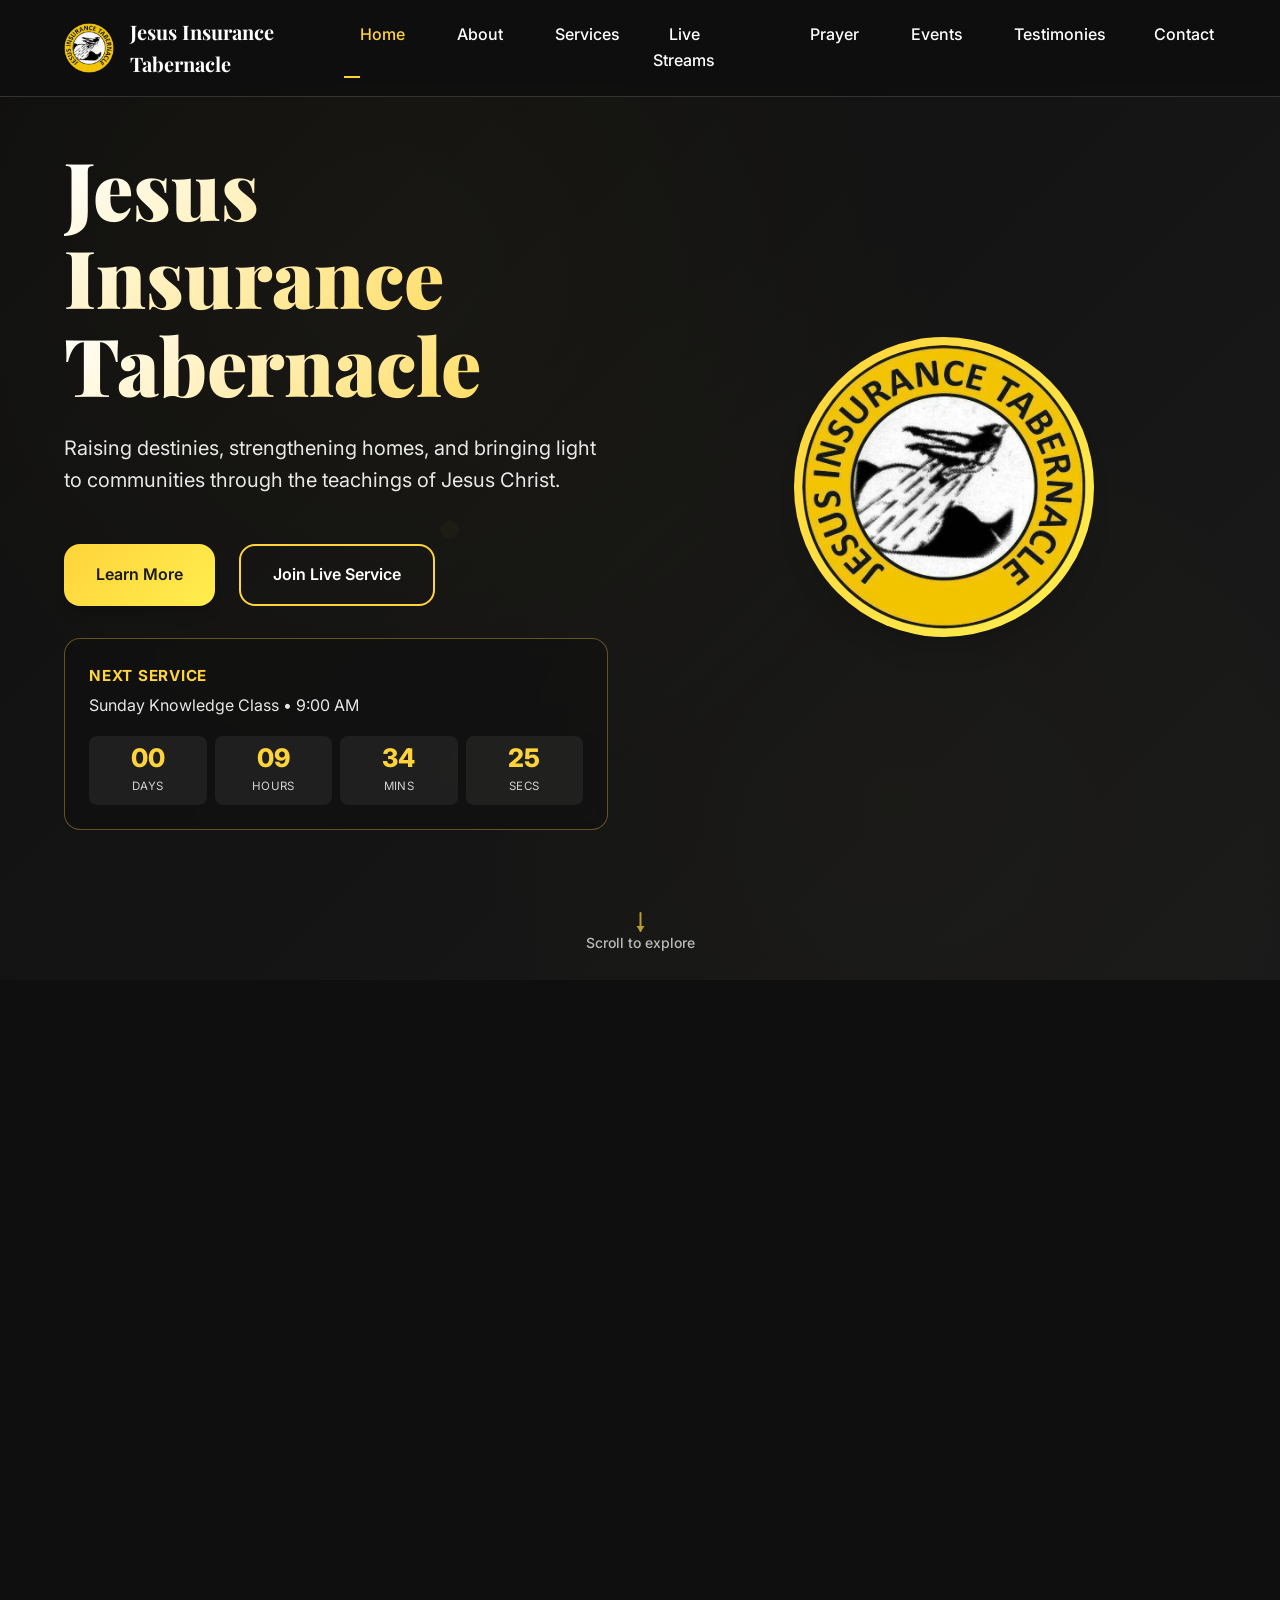
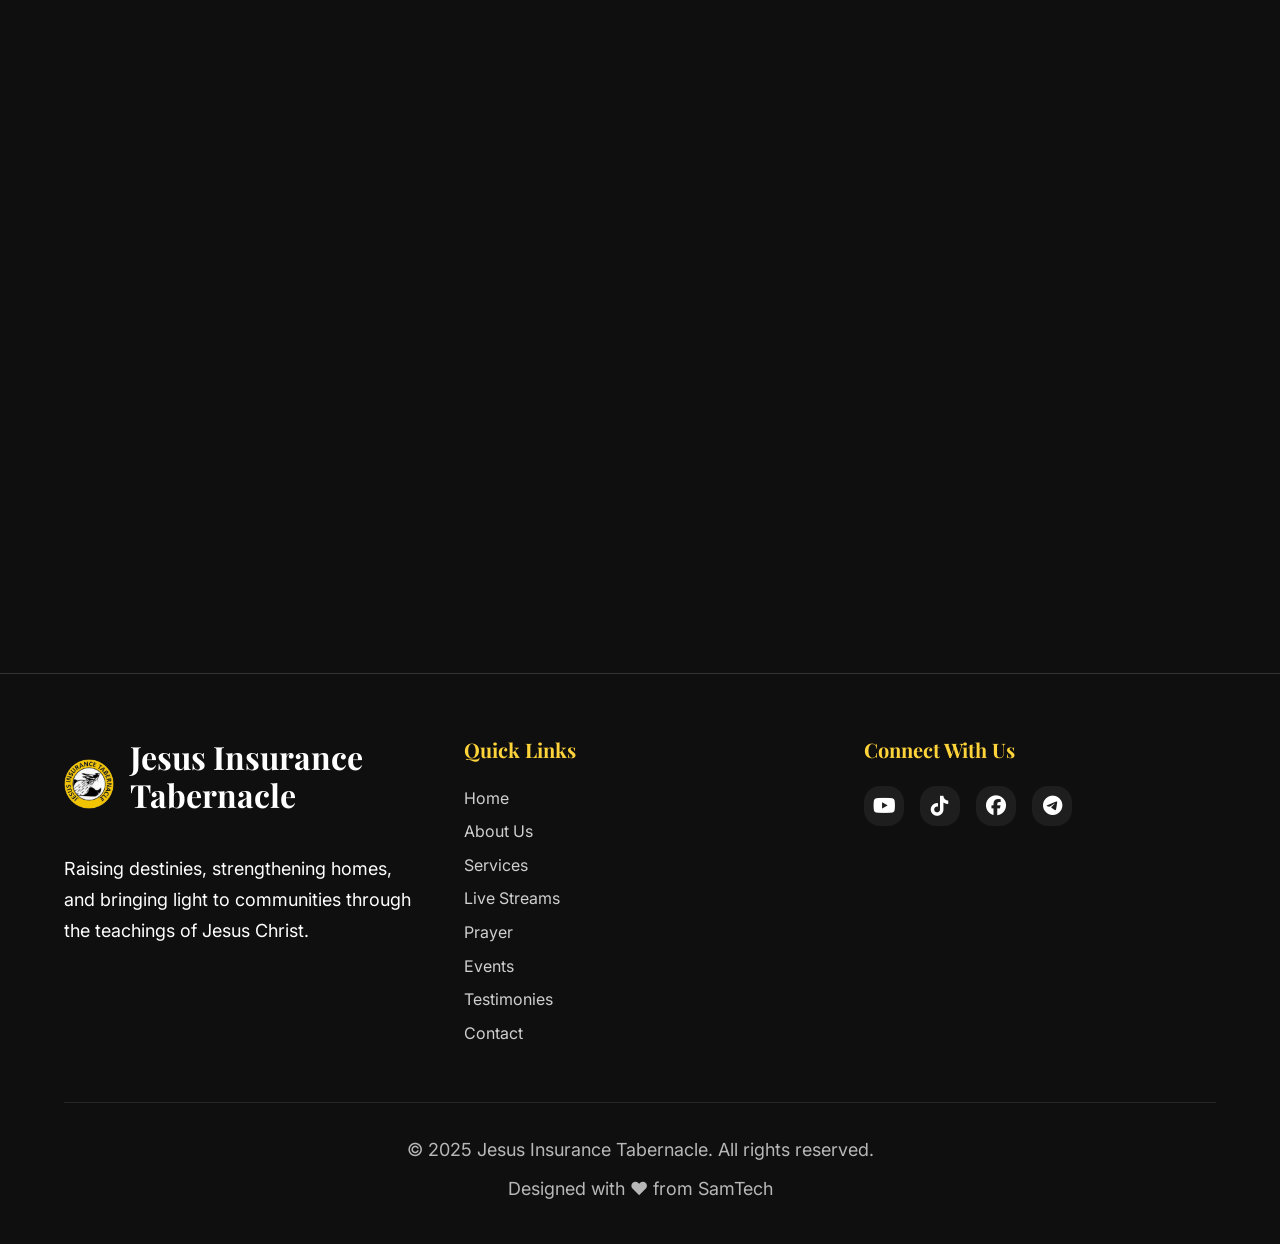
==== commit 2ea955ea: "commit" ====
--- a/index.html
+++ b/index.html
@@ -150,6 +150,9 @@
                             <a href="#events" class="nav-link" role="menuitem" data-section="events">Events</a>
                         </li>
                         <li class="nav-item" role="none">
+                            <a href="#testimonies" class="nav-link" role="menuitem" data-section="testimonies">Testimonies</a>
+                        </li>
+                        <li class="nav-item" role="none">
                             <a href="#contact" class="nav-link" role="menuitem" data-section="contact">Contact</a>
                         </li>
                     </ul>
@@ -175,6 +178,28 @@
                     <div class="hero-actions">
                         <a href="#contact" class="btn btn-primary">Learn More</a>
                         <a href="https://www.facebook.com/jesusinsurancetabernacle/" target="_blank" rel="noopener noreferrer" class="btn btn-secondary">Join Live Service</a>
+                    </div>
+                    <div class="next-service-countdown" id="nextServiceCountdown" aria-live="polite">
+                        <p class="countdown-title">Next Service</p>
+                        <p class="countdown-label" id="countdownLabel">Sunday Service • 10:00 AM</p>
+                        <div class="countdown-grid">
+                            <div class="countdown-item">
+                                <span class="countdown-value" id="countdownDays">00</span>
+                                <span class="countdown-unit">Days</span>
+                            </div>
+                            <div class="countdown-item">
+                                <span class="countdown-value" id="countdownHours">00</span>
+                                <span class="countdown-unit">Hours</span>
+                            </div>
+                            <div class="countdown-item">
+                                <span class="countdown-value" id="countdownMinutes">00</span>
+                                <span class="countdown-unit">Mins</span>
+                            </div>
+                            <div class="countdown-item">
+                                <span class="countdown-value" id="countdownSeconds">00</span>
+                                <span class="countdown-unit">Secs</span>
+                            </div>
+                        </div>
                     </div>
                 </div>
                 <div class="hero-visual">
@@ -450,6 +475,32 @@
             </div>
         </section>
 
+        <!-- Testimonies Section -->
+        <section id="testimonies" class="testimonies-section section" aria-labelledby="testimonies-title">
+            <div class="container">
+                <div class="section-header">
+                    <h2 id="testimonies-title" class="section-title">Recent Testimonies</h2>
+                    <p class="section-subtitle">See how God is moving in the lives of people in our community.</p>
+                </div>
+                <div class="testimonies-grid" id="testimoniesGrid">
+                    <article class="testimony-card">
+                        <p class="testimony-message">I thank God for divine healing and restoration in my home. God has been faithful.</p>
+                        <div class="testimony-meta">
+                            <span class="testimony-name">Anonymous</span>
+                            <time class="testimony-date" datetime="2026-04-01">Apr 1, 2026</time>
+                        </div>
+                    </article>
+                    <article class="testimony-card">
+                        <p class="testimony-message">After prayers at Jesus Insurance Tabernacle, I received favor in my workplace. Glory to God.</p>
+                        <div class="testimony-meta">
+                            <span class="testimony-name">Church Member</span>
+                            <time class="testimony-date" datetime="2026-03-15">Mar 15, 2026</time>
+                        </div>
+                    </article>
+                </div>
+            </div>
+        </section>
+
         <!-- Events Section -->
         <section id="events" class="events-section section" aria-labelledby="events-title">
             <div class="container">
@@ -570,6 +621,7 @@
                         <li><a href="#live">Live Streams</a></li>
                         <li><a href="#prayer">Prayer</a></li>
                         <li><a href="#events">Events</a></li>
+                        <li><a href="#testimonies">Testimonies</a></li>
                         <li><a href="#contact">Contact</a></li>
                     </ul>
                 </div>
--- a/style.css
+++ b/style.css
@@ -429,6 +429,60 @@
     flex-wrap: wrap;
 }
 
+.next-service-countdown {
+    margin-top: var(--spacing-xl);
+    padding: var(--spacing-lg);
+    border: 1px solid rgba(255, 212, 59, 0.35);
+    border-radius: var(--radius-md);
+    background: rgba(15, 15, 15, 0.55);
+    backdrop-filter: blur(4px);
+    max-width: 560px;
+}
+
+.countdown-title {
+    margin-bottom: var(--spacing-xs);
+    color: var(--primary-gold);
+    font-weight: 700;
+    font-size: 0.95rem;
+    text-transform: uppercase;
+    letter-spacing: 0.05em;
+}
+
+.countdown-label {
+    margin-bottom: var(--spacing-md);
+    color: var(--primary-light);
+    opacity: 0.9;
+    font-size: 1rem;
+}
+
+.countdown-grid {
+    display: grid;
+    grid-template-columns: repeat(4, minmax(70px, 1fr));
+    gap: var(--spacing-sm);
+}
+
+.countdown-item {
+    text-align: center;
+    padding: var(--spacing-sm);
+    border-radius: var(--radius-sm);
+    background: rgba(255, 255, 255, 0.06);
+}
+
+.countdown-value {
+    display: block;
+    font-size: 1.6rem;
+    font-weight: 800;
+    color: var(--primary-gold);
+    line-height: 1.1;
+}
+
+.countdown-unit {
+    font-size: 0.72rem;
+    letter-spacing: 0.03em;
+    text-transform: uppercase;
+    opacity: 0.8;
+}
+
 .hero-visual {
     display: flex;
     justify-content: center;
@@ -469,6 +523,8 @@
 }
 
 .scroll-text {
+    top: 50px;
+    position: relative;
     font-size: 0.875rem;
     font-weight: 500;
 }
@@ -952,6 +1008,49 @@
 /* Prayer Section */
 .prayer-section {
     background: var(--primary-dark);
+}
+
+/* Testimonies Section */
+.testimonies-section {
+    background: linear-gradient(135deg, var(--secondary-card) 0%, var(--secondary-bg) 100%);
+}
+
+.testimonies-grid {
+    display: grid;
+    grid-template-columns: repeat(auto-fit, minmax(280px, 1fr));
+    gap: var(--spacing-lg);
+}
+
+.testimony-card {
+    background: rgba(30, 30, 30, 0.92);
+    border: 1px solid var(--secondary-border);
+    border-radius: var(--radius-md);
+    padding: var(--spacing-xl);
+    box-shadow: var(--shadow-md);
+}
+
+.testimony-message {
+    margin-bottom: var(--spacing-lg);
+    font-size: 1.05rem;
+    line-height: 1.7;
+}
+
+.testimony-meta {
+    display: flex;
+    justify-content: space-between;
+    align-items: center;
+    gap: var(--spacing-sm);
+    color: rgba(255, 255, 255, 0.82);
+    font-size: 0.92rem;
+}
+
+.testimony-name {
+    color: var(--primary-gold);
+    font-weight: 600;
+}
+
+.testimony-date {
+    opacity: 0.8;
 }
 
 .prayer-content {
@@ -1531,6 +1630,11 @@
 
     .hero-actions {
         justify-content: center;
+    }
+
+    .next-service-countdown {
+        margin-left: auto;
+        margin-right: auto;
     }
 
     .about-content {
@@ -1567,6 +1671,10 @@
         margin: 0 auto;
     }
 
+    .countdown-grid {
+        grid-template-columns: repeat(2, minmax(90px, 1fr));
+    }
+
     .live-grid,
     .events-grid {
         grid-template-columns: 1fr;
--- a/style.css
+++ b/style.css
@@ -429,6 +429,60 @@
     flex-wrap: wrap;
 }
 
+.next-service-countdown {
+    margin-top: var(--spacing-xl);
+    padding: var(--spacing-lg);
+    border: 1px solid rgba(255, 212, 59, 0.35);
+    border-radius: var(--radius-md);
+    background: rgba(15, 15, 15, 0.55);
+    backdrop-filter: blur(4px);
+    max-width: 560px;
+}
+
+.countdown-title {
+    margin-bottom: var(--spacing-xs);
+    color: var(--primary-gold);
+    font-weight: 700;
+    font-size: 0.95rem;
+    text-transform: uppercase;
+    letter-spacing: 0.05em;
+}
+
+.countdown-label {
+    margin-bottom: var(--spacing-md);
+    color: var(--primary-light);
+    opacity: 0.9;
+    font-size: 1rem;
+}
+
+.countdown-grid {
+    display: grid;
+    grid-template-columns: repeat(4, minmax(70px, 1fr));
+    gap: var(--spacing-sm);
+}
+
+.countdown-item {
+    text-align: center;
+    padding: var(--spacing-sm);
+    border-radius: var(--radius-sm);
+    background: rgba(255, 255, 255, 0.06);
+}
+
+.countdown-value {
+    display: block;
+    font-size: 1.6rem;
+    font-weight: 800;
+    color: var(--primary-gold);
+    line-height: 1.1;
+}
+
+.countdown-unit {
+    font-size: 0.72rem;
+    letter-spacing: 0.03em;
+    text-transform: uppercase;
+    opacity: 0.8;
+}
+
 .hero-visual {
     display: flex;
     justify-content: center;
@@ -469,6 +523,8 @@
 }
 
 .scroll-text {
+    top: 50px;
+    position: relative;
     font-size: 0.875rem;
     font-weight: 500;
 }
@@ -952,6 +1008,49 @@
 /* Prayer Section */
 .prayer-section {
     background: var(--primary-dark);
+}
+
+/* Testimonies Section */
+.testimonies-section {
+    background: linear-gradient(135deg, var(--secondary-card) 0%, var(--secondary-bg) 100%);
+}
+
+.testimonies-grid {
+    display: grid;
+    grid-template-columns: repeat(auto-fit, minmax(280px, 1fr));
+    gap: var(--spacing-lg);
+}
+
+.testimony-card {
+    background: rgba(30, 30, 30, 0.92);
+    border: 1px solid var(--secondary-border);
+    border-radius: var(--radius-md);
+    padding: var(--spacing-xl);
+    box-shadow: var(--shadow-md);
+}
+
+.testimony-message {
+    margin-bottom: var(--spacing-lg);
+    font-size: 1.05rem;
+    line-height: 1.7;
+}
+
+.testimony-meta {
+    display: flex;
+    justify-content: space-between;
+    align-items: center;
+    gap: var(--spacing-sm);
+    color: rgba(255, 255, 255, 0.82);
+    font-size: 0.92rem;
+}
+
+.testimony-name {
+    color: var(--primary-gold);
+    font-weight: 600;
+}
+
+.testimony-date {
+    opacity: 0.8;
 }
 
 .prayer-content {
@@ -1531,6 +1630,11 @@
 
     .hero-actions {
         justify-content: center;
+    }
+
+    .next-service-countdown {
+        margin-left: auto;
+        margin-right: auto;
     }
 
     .about-content {
@@ -1567,6 +1671,10 @@
         margin: 0 auto;
     }
 
+    .countdown-grid {
+        grid-template-columns: repeat(2, minmax(90px, 1fr));
+    }
+
     .live-grid,
     .events-grid {
         grid-template-columns: 1fr;
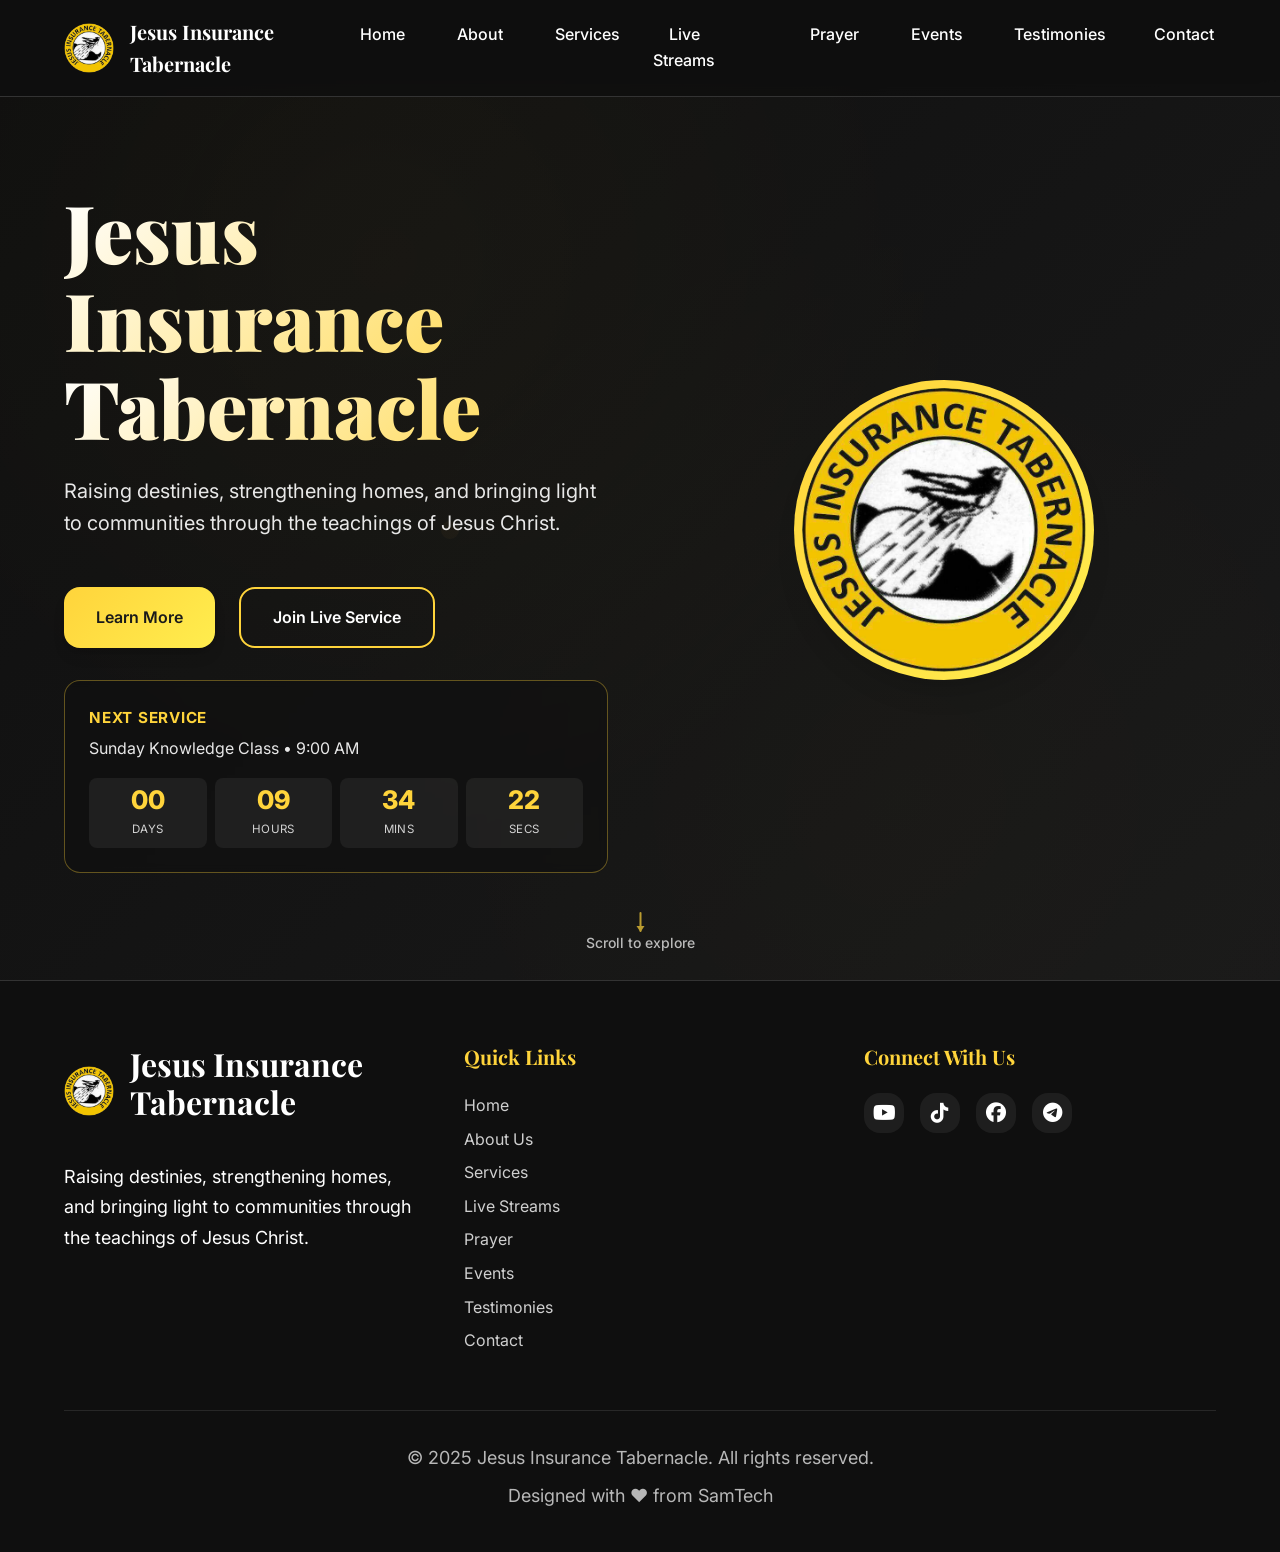
==== commit 223afff4: "commit" ====
--- a/index.html
+++ b/index.html
@@ -253,7 +253,7 @@
                             <div class="stat-label">Community Members</div>
                         </div>
                         <div class="stat-item">
-                            <div class="stat-number" data-target="15">0</div>
+                            <div class="stat-number" data-target="16">0</div>
                             <div class="stat-label">Years of Service</div>
                         </div>
                     </div>
@@ -526,7 +526,7 @@
                         </div>
                     </div>
                     
-                    <div class="event-card">
+                    <!-- <div class="event-card">
                         <div class="event-date">
                             <span class="date-day">22</span>
                             <span class="date-month">Nov</span>
@@ -539,7 +539,7 @@
                             <p class="event-description">A non-denominational 3-day program focusing on the theme "Joseph of our time".</p>
                             <a href="#contact" class="event-link">Learn More</a>
                         </div>
-                    </div>
+                    </div> -->
                 </div>
             </div>
         </section>
--- a/style.css
+++ b/style.css
@@ -66,6 +66,7 @@
 
 html {
     scroll-behavior: smooth;
+    scroll-padding-top: 6.75rem; /* fixed header + title breathing room */
     font-size: 16px;
 }
 
@@ -114,6 +115,8 @@
     max-width: 1200px;
     margin: 0 auto;
     padding: 0 var(--spacing-lg);
+    min-width: 0;
+    width: 100%;
 }
 
 .btn {
@@ -314,18 +317,36 @@
     margin-top: 80px; /* Account for fixed header */
 }
 
-.section {
+/* Only the active section may participate in layout. Section-specific rules
+   (e.g. .services-section { display: grid }) must not override display:none
+   or inactive panels stay in the document flow but stay opacity:0 → long blank scroll. */
+.section:not(.active) {
+    display: none !important;
+}
+
+.section.active {
+    display: block;
     padding: var(--spacing-3xl) 0;
-    display: none;
-}
-
-.section.active {
+}
+
+/* Extra top space so section titles sit below the fixed header (mobile nav can be taller). */
+.section.active:not(.hero-section) {
+    padding-top: calc(var(--spacing-3xl) + 3.25rem);
+}
+
+.hero-section.section.active {
+    display: flex;
+    padding: 0;
+}
+
+.services-section.section.active {
     display: block;
 }
 
 .section-header {
     text-align: center;
     margin-bottom: var(--spacing-3xl);
+    padding-top: var(--spacing-sm);
 }
 
 .section-title {
@@ -705,7 +726,6 @@
 
 /* Services Section - Modern Programs Design */
 .services-section {
-    display:grid;
     background: linear-gradient(135deg, var(--primary-dark) 0%, var(--secondary-bg) 100%);
     position: relative;
     overflow: hidden;
@@ -1334,14 +1354,16 @@
 
 .contact-content {
     display: grid;
-    grid-template-columns: 1fr 1fr;
+    grid-template-columns: minmax(0, 1fr) minmax(0, 1fr);
     gap: var(--spacing-3xl);
     align-items: start;
+    min-width: 0;
 }
 
 .contact-info {
     display: grid;
     gap: var(--spacing-xl);
+    min-width: 0;
 }
 
 .contact-card {
@@ -1350,9 +1372,18 @@
     border-radius: var(--radius-lg);
     border: 1px solid var(--secondary-border);
     transition: var(--transition-normal);
-    display: flex;
-    align-items: flex-start;
-    gap: var(--spacing-lg);
+    display: grid;
+    grid-template-columns: auto minmax(0, 1fr);
+    grid-template-rows: auto auto;
+    column-gap: var(--spacing-lg);
+    row-gap: var(--spacing-xs);
+    align-items: start;
+    min-width: 0;
+}
+
+.contact-card .contact-icon {
+    grid-column: 1;
+    grid-row: 1 / span 2;
 }
 
 .contact-card:hover {
@@ -1379,15 +1410,23 @@
 }
 
 .contact-card h3 {
+    grid-column: 2;
+    grid-row: 1;
     color: var(--primary-gold);
-    margin-bottom: var(--spacing-sm);
+    margin-bottom: 0;
     font-size: 1.25rem;
 }
 
 .contact-card p {
+    grid-column: 2;
+    grid-row: 2;
     color: var(--primary-light);
     opacity: 0.9;
     margin: 0;
+    max-width: 100%;
+    word-wrap: break-word;
+    overflow-wrap: anywhere;
+    hyphens: auto;
 }
 
 .contact-card a {
@@ -1405,12 +1444,16 @@
     border-radius: var(--radius-lg);
     border: 1px solid var(--secondary-border);
     overflow: hidden;
+    min-width: 0;
+    max-width: 100%;
 }
 
 .map-container {
     position: relative;
     width: 100%;
+    max-width: 100%;
     height: 400px;
+    min-height: 240px;
 }
 
 .map-container iframe {
@@ -1648,6 +1691,21 @@
 }
 
 @media (max-width: 768px) {
+    html {
+        scroll-padding-top: 7.5rem;
+    }
+
+    .section.active:not(.hero-section) {
+        padding-top: calc(var(--spacing-3xl) + 4rem);
+    }
+
+    .map-container {
+        height: min(360px, 58vw);
+    }
+
+    .section-header {
+        margin-bottom: var(--spacing-2xl);
+    }
 
     .nav-container { position: relative; }
     .nav-toggle { display: block; }
--- a/style.css
+++ b/style.css
@@ -66,6 +66,7 @@
 
 html {
     scroll-behavior: smooth;
+    scroll-padding-top: 6.75rem; /* fixed header + title breathing room */
     font-size: 16px;
 }
 
@@ -114,6 +115,8 @@
     max-width: 1200px;
     margin: 0 auto;
     padding: 0 var(--spacing-lg);
+    min-width: 0;
+    width: 100%;
 }
 
 .btn {
@@ -314,18 +317,36 @@
     margin-top: 80px; /* Account for fixed header */
 }
 
-.section {
+/* Only the active section may participate in layout. Section-specific rules
+   (e.g. .services-section { display: grid }) must not override display:none
+   or inactive panels stay in the document flow but stay opacity:0 → long blank scroll. */
+.section:not(.active) {
+    display: none !important;
+}
+
+.section.active {
+    display: block;
     padding: var(--spacing-3xl) 0;
-    display: none;
-}
-
-.section.active {
+}
+
+/* Extra top space so section titles sit below the fixed header (mobile nav can be taller). */
+.section.active:not(.hero-section) {
+    padding-top: calc(var(--spacing-3xl) + 3.25rem);
+}
+
+.hero-section.section.active {
+    display: flex;
+    padding: 0;
+}
+
+.services-section.section.active {
     display: block;
 }
 
 .section-header {
     text-align: center;
     margin-bottom: var(--spacing-3xl);
+    padding-top: var(--spacing-sm);
 }
 
 .section-title {
@@ -705,7 +726,6 @@
 
 /* Services Section - Modern Programs Design */
 .services-section {
-    display:grid;
     background: linear-gradient(135deg, var(--primary-dark) 0%, var(--secondary-bg) 100%);
     position: relative;
     overflow: hidden;
@@ -1334,14 +1354,16 @@
 
 .contact-content {
     display: grid;
-    grid-template-columns: 1fr 1fr;
+    grid-template-columns: minmax(0, 1fr) minmax(0, 1fr);
     gap: var(--spacing-3xl);
     align-items: start;
+    min-width: 0;
 }
 
 .contact-info {
     display: grid;
     gap: var(--spacing-xl);
+    min-width: 0;
 }
 
 .contact-card {
@@ -1350,9 +1372,18 @@
     border-radius: var(--radius-lg);
     border: 1px solid var(--secondary-border);
     transition: var(--transition-normal);
-    display: flex;
-    align-items: flex-start;
-    gap: var(--spacing-lg);
+    display: grid;
+    grid-template-columns: auto minmax(0, 1fr);
+    grid-template-rows: auto auto;
+    column-gap: var(--spacing-lg);
+    row-gap: var(--spacing-xs);
+    align-items: start;
+    min-width: 0;
+}
+
+.contact-card .contact-icon {
+    grid-column: 1;
+    grid-row: 1 / span 2;
 }
 
 .contact-card:hover {
@@ -1379,15 +1410,23 @@
 }
 
 .contact-card h3 {
+    grid-column: 2;
+    grid-row: 1;
     color: var(--primary-gold);
-    margin-bottom: var(--spacing-sm);
+    margin-bottom: 0;
     font-size: 1.25rem;
 }
 
 .contact-card p {
+    grid-column: 2;
+    grid-row: 2;
     color: var(--primary-light);
     opacity: 0.9;
     margin: 0;
+    max-width: 100%;
+    word-wrap: break-word;
+    overflow-wrap: anywhere;
+    hyphens: auto;
 }
 
 .contact-card a {
@@ -1405,12 +1444,16 @@
     border-radius: var(--radius-lg);
     border: 1px solid var(--secondary-border);
     overflow: hidden;
+    min-width: 0;
+    max-width: 100%;
 }
 
 .map-container {
     position: relative;
     width: 100%;
+    max-width: 100%;
     height: 400px;
+    min-height: 240px;
 }
 
 .map-container iframe {
@@ -1648,6 +1691,21 @@
 }
 
 @media (max-width: 768px) {
+    html {
+        scroll-padding-top: 7.5rem;
+    }
+
+    .section.active:not(.hero-section) {
+        padding-top: calc(var(--spacing-3xl) + 4rem);
+    }
+
+    .map-container {
+        height: min(360px, 58vw);
+    }
+
+    .section-header {
+        margin-bottom: var(--spacing-2xl);
+    }
 
     .nav-container { position: relative; }
     .nav-toggle { display: block; }
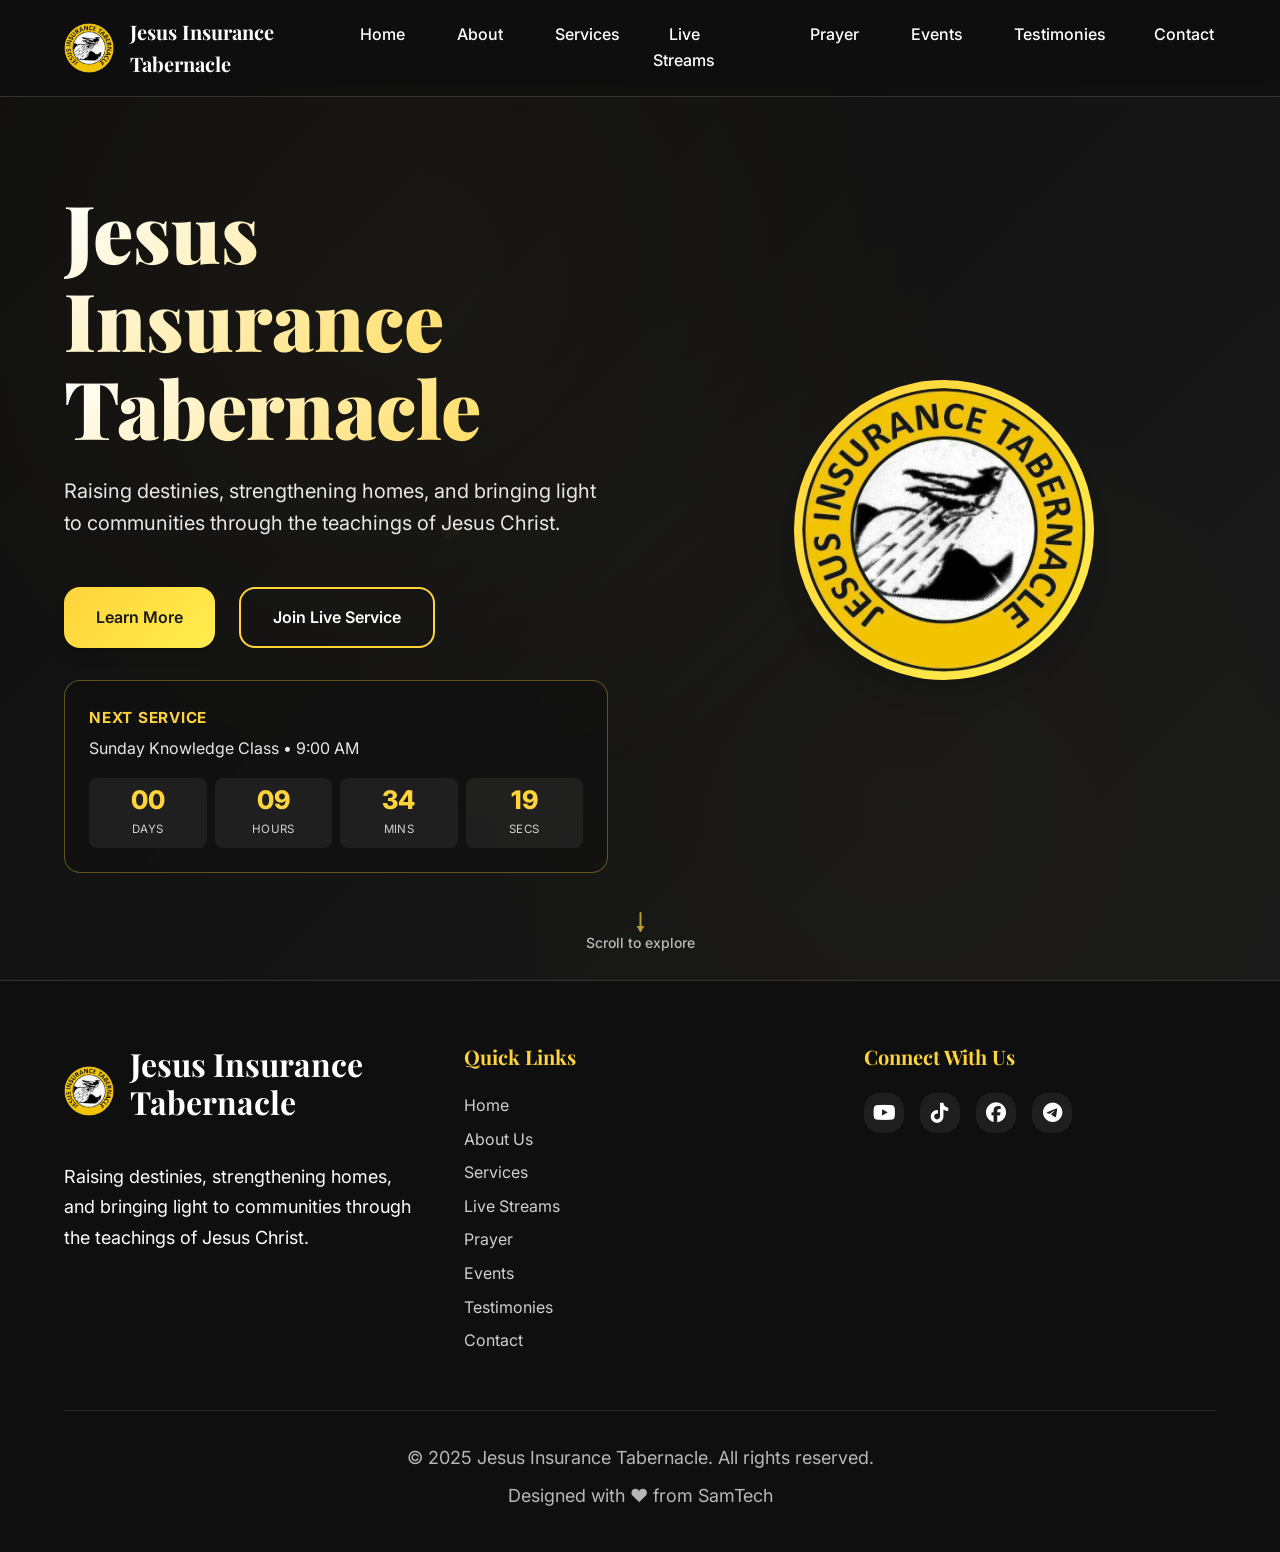
==== commit 30b59495: "commit" ====
--- a/index.html
+++ b/index.html
@@ -24,11 +24,7 @@
     <meta property="twitter:image" content="https://jesusinsurancetabernacle.com/images/twitter-image.jpg">
 
     <!-- Favicon -->
-    <link rel="icon" type="image/x-icon" href="favicon.ico">
-    <link rel="apple-touch-icon" sizes="180x180" href="apple-touch-icon.png">
-    <link rel="icon" type="image/png" sizes="32x32" href="favicon-32x32.png">
-    <link rel="icon" type="image/png" sizes="16x16" href="favicon-16x16.png">
-    <link rel="manifest" href="site.webmanifest">
+    <link rel="shortcut icon" href="./favicon.ico" type="image/x-icon">
     
     <!-- Theme Color -->
     <meta name="theme-color" content="#FFD43B">
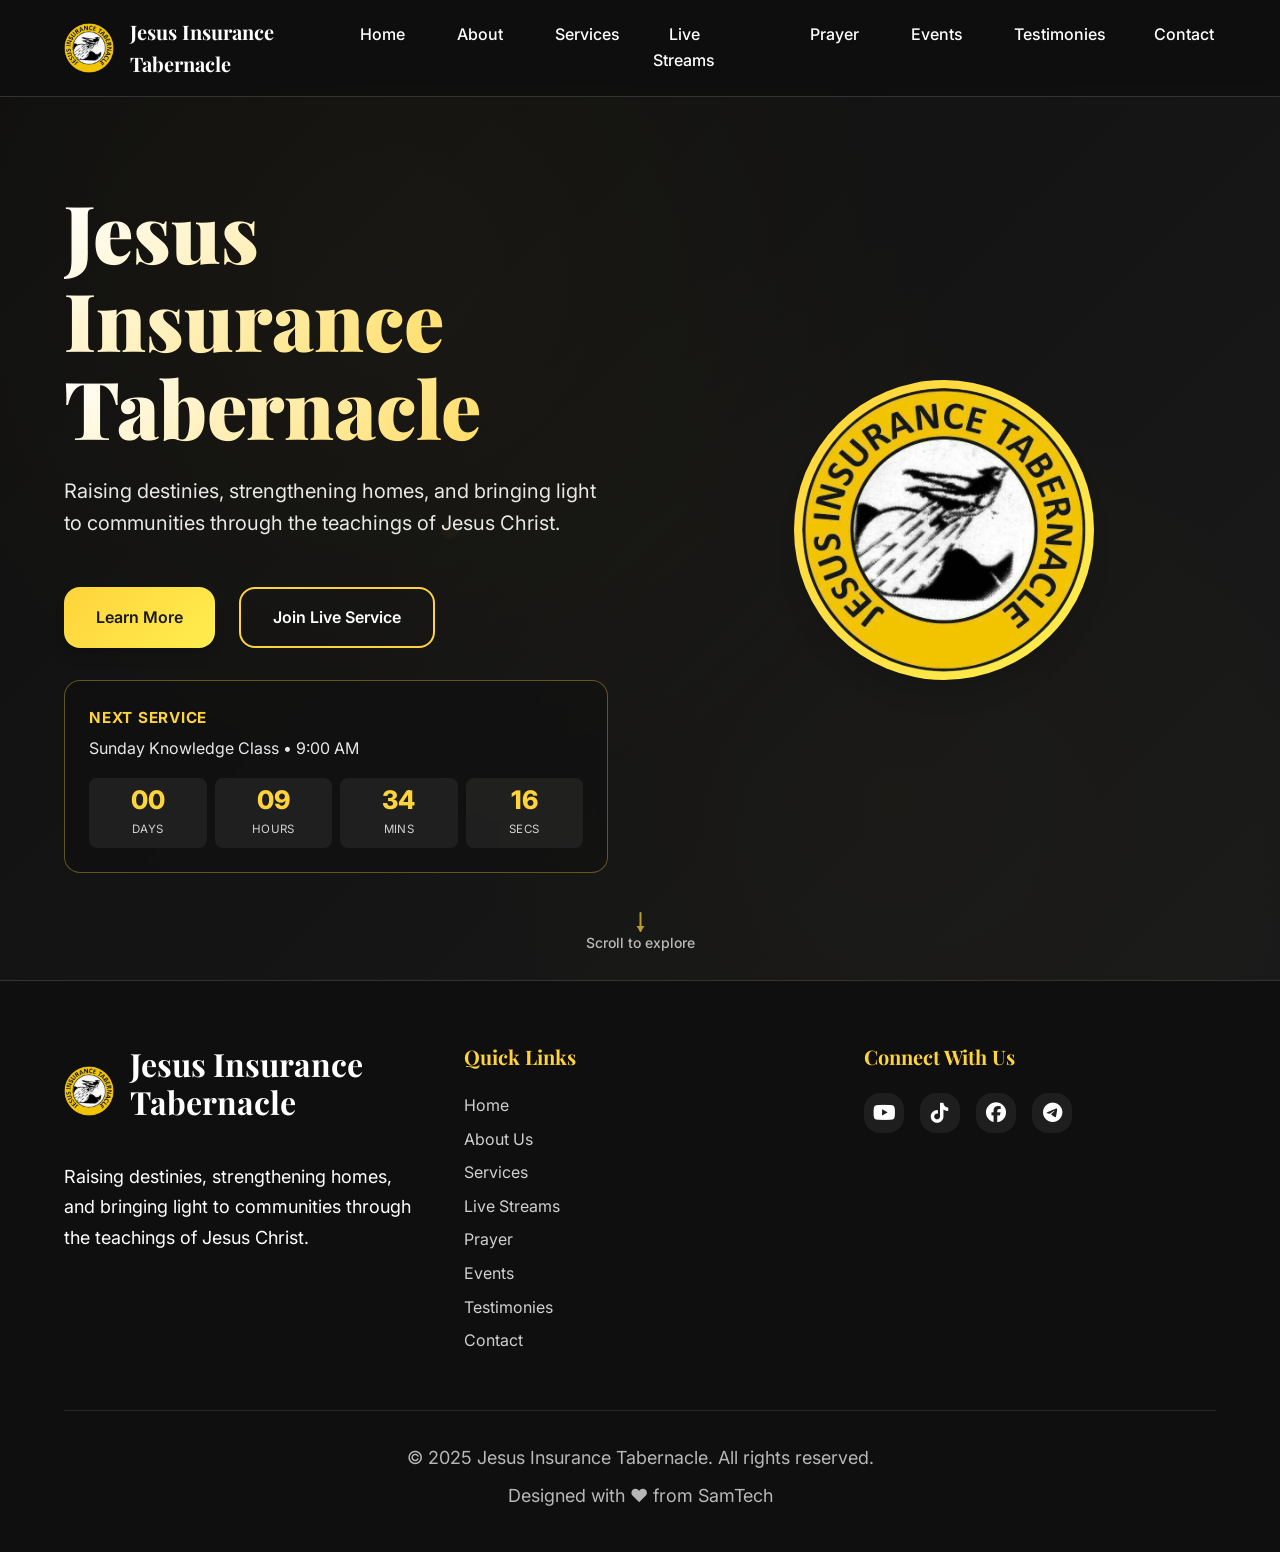
==== commit bc816a44: "commit" ====
--- a/index.html
+++ b/index.html
@@ -24,7 +24,13 @@
     <meta property="twitter:image" content="https://jesusinsurancetabernacle.com/images/twitter-image.jpg">
 
     <!-- Favicon -->
-    <link rel="shortcut icon" href="./favicon.ico" type="image/x-icon">
+    <link rel="shortcut icon" href="favicon.ico">
+    <link rel="apple-touch-icon" sizes="180x180" href="apple-touch-icon.png">
+    <link rel="icon" type="image/png" sizes="32x32" href="favicon-32x32.png">
+    <link rel="icon" type="image/png" sizes="16x16" href="favicon-16x16.png">
+    <link rel="manifest" href="site.webmanifest">
+
+    
     
     <!-- Theme Color -->
     <meta name="theme-color" content="#FFD43B">
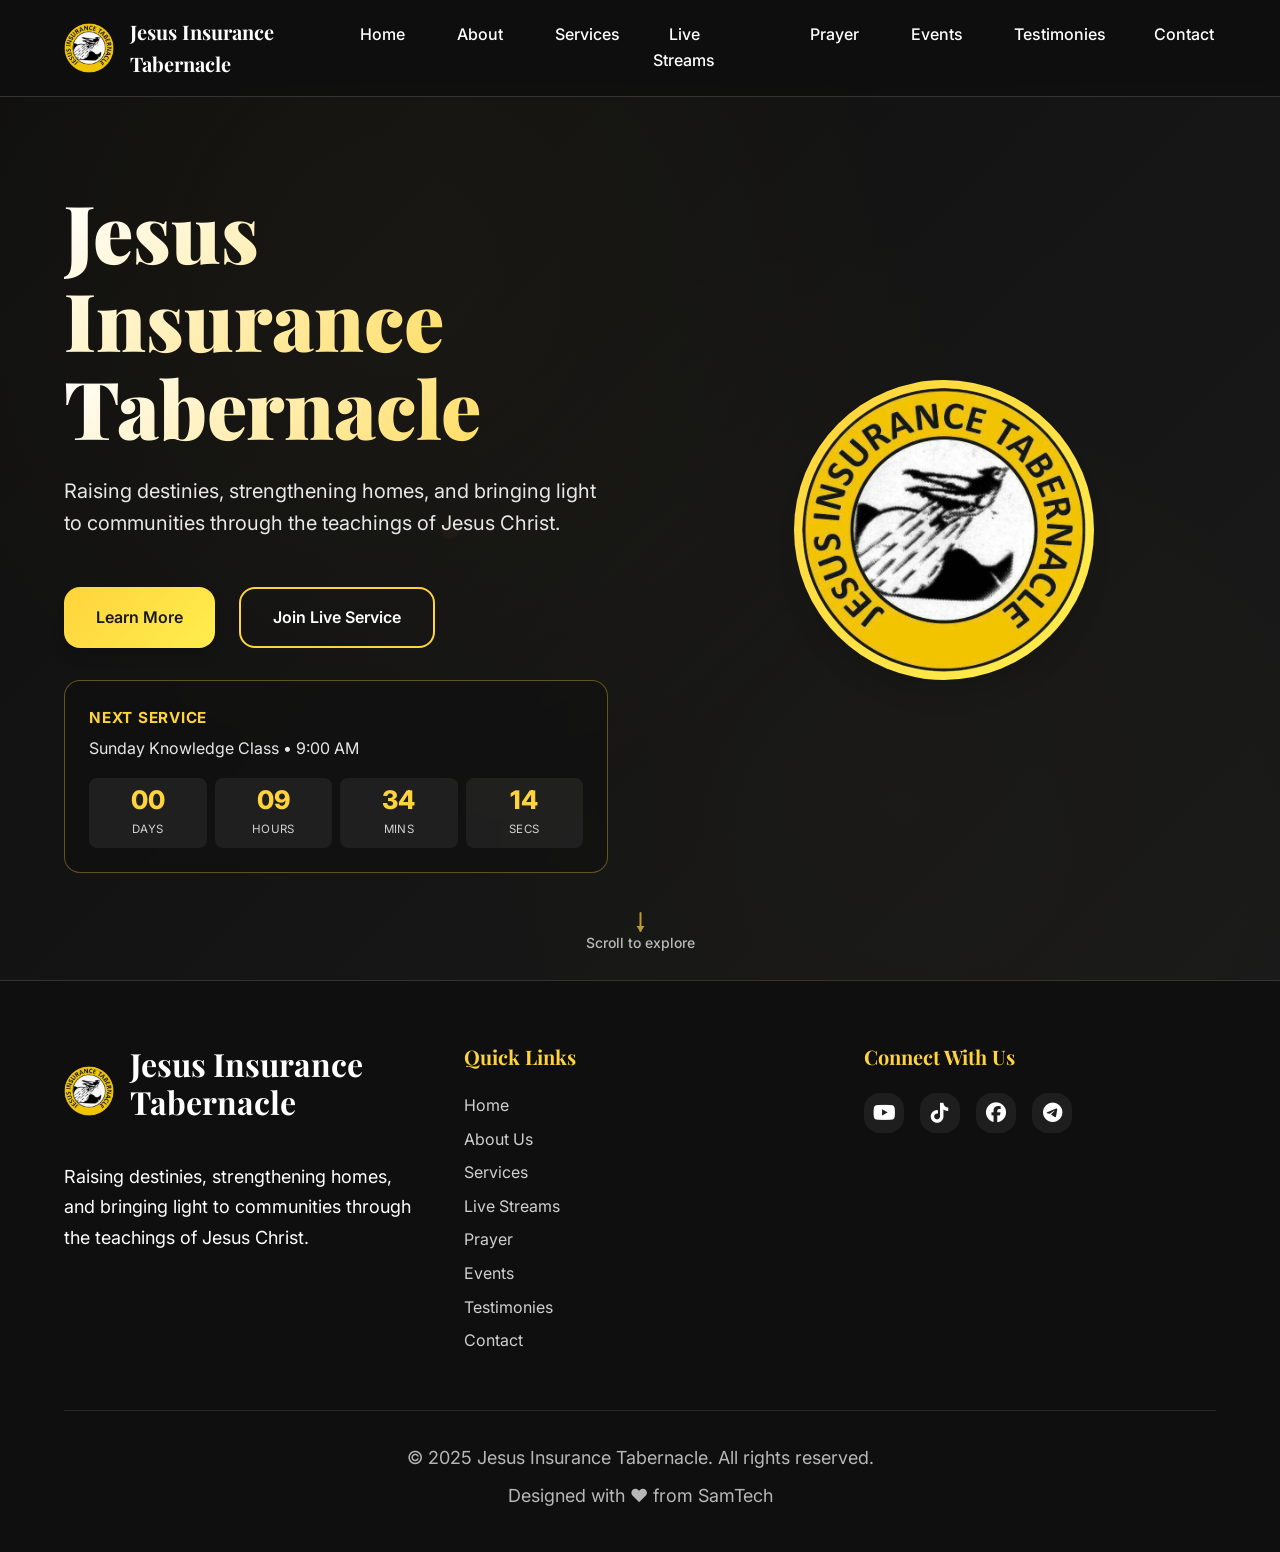
==== commit 9c762121: "commit" ====
--- a/index.html
+++ b/index.html
@@ -178,7 +178,7 @@
                     </h1>
                     <p class="hero-subtitle">Raising destinies, strengthening homes, and bringing light to communities through the teachings of Jesus Christ.</p>
                     <div class="hero-actions">
-                        <a href="#contact" class="btn btn-primary">Learn More</a>
+                        <a href="https://www.facebook.com/jesusinsurancetabernacle/" target="_blank" rel="noopener noreferrer" class="btn btn-primary">Learn More</a>
                         <a href="https://www.facebook.com/jesusinsurancetabernacle/" target="_blank" rel="noopener noreferrer" class="btn btn-secondary">Join Live Service</a>
                     </div>
                     <div class="next-service-countdown" id="nextServiceCountdown" aria-live="polite">
@@ -267,8 +267,8 @@
         <section id="services" class="services-section section" aria-labelledby="services-title">
             <div class="container">
                 <div class="section-header">
-                    <h2 id="services-title" class="section-title">Our Programs</h2>
-                    <p class="section-subtitle">Join us for our regular spiritual programs and services designed to strengthen your faith.</p>
+                    <h2 id="services-title" class="section-title">Our Services</h2>
+                    <p class="section-subtitle">Join us for our regular weekly and monthly services designed to strengthen your faith.</p>
                 </div>
                 
                 <div class="programs-schedule">
@@ -360,7 +360,7 @@
                             </div>
                         </div>
                         <h3>Facebook Live</h3>
-                        <p>Connect with our community on Facebook Live for real-time interaction and fellowship.</p>
+                        <p>Connect with our ministry on Facebook Live for real-time interaction and fellowship.</p>
                         <a href="https://www.facebook.com/jesusinsurancetabernacle/" target="_blank" rel="noopener noreferrer" class="live-btn">
                             <svg class="btn-icon" viewBox="0 0 24 24" fill="currentColor">
                                 <path d="M24 12.073c0-6.627-5.373-12-12-12s-12 5.373-12 12c0 5.99 4.388 10.954 10.125 11.854v-8.385H7.078v-3.47h3.047V9.43c0-3.007 1.792-4.669 4.533-4.669 1.312 0 2.686.235 2.686.235v2.953H15.83c-1.491 0-1.956.925-1.956 1.874v2.25h3.328l-.532 3.47h-2.796v8.385C19.612 23.027 24 18.062 24 12.073z"/>
@@ -507,8 +507,8 @@
         <section id="events" class="events-section section" aria-labelledby="events-title">
             <div class="container">
                 <div class="section-header">
-                    <h2 id="events-title" class="section-title">Upcoming Events</h2>
-                    <p class="section-subtitle">Join us for special events, conferences, and community gatherings.</p>
+                    <h2 id="events-title" class="section-title">Upcoming / Ongoing Programs</h2>
+                    <p class="section-subtitle">Join us for our special programs and gatherings. Don't come alone invite someone.</p>
                 </div>
                 
                 <div class="events-grid">
@@ -524,7 +524,7 @@
                             <h3>Joseph of our time</h3>
                             <p class="event-time">10 PM (Vigil)</p>
                             <p class="event-description">A non-denominational 3-day program focusing on the theme "Joseph of our time".</p>
-                            <a href="#contact" class="event-link">Learn More</a>
+                            <a href="https://www.facebook.com/jesusinsurancetabernacle/" target="_blank" rel="noopener noreferrer" class="event-link">Learn More</a>
                         </div>
                     </div>
                     
--- a/style.css
+++ b/style.css
@@ -1258,6 +1258,7 @@
     overflow: hidden;
     transition: var(--transition-normal);
     display: flex;
+    flex-direction: column;
 }
 
 .event-card:hover {
@@ -1266,41 +1267,55 @@
     border-color: var(--primary-gold);
 }
 
+.event-flyer-wrap {
+    width: 100%;
+    max-height: 360px;
+    overflow: hidden;
+    background: var(--secondary-bg);
+}
+
+.event-flyer {
+    width: 100%;
+    height: auto;
+    display: block;
+    object-fit: cover;
+}
+
 .event-date {
     background: var(--primary-gold);
     color: var(--primary-dark);
-    padding: var(--spacing-lg);
-    display: flex;
-    flex-direction: column;
+    padding: var(--spacing-md) var(--spacing-lg);
+    display: flex;
     align-items: center;
     justify-content: center;
-    min-width: 100px;
     text-align: center;
 }
 
-.date-day {
-    font-size: 2rem;
-    font-weight: 900;
-    line-height: 1;
-}
-
-.date-month {
-    font-size: 1rem;
-    font-weight: 600;
-    text-transform: uppercase;
-    letter-spacing: 1px;
-}
-
-.date-year {
-    font-size: 0.75rem;
-    font-weight: 500;
-    opacity: 0.8;
-    margin-top: 2px;
+.date-range {
+    font-size: 0.95rem;
+    font-weight: 700;
+    letter-spacing: 0.5px;
+    line-height: 1.4;
 }
 
 .event-content {
     padding: var(--spacing-xl);
     flex: 1;
+    display: flex;
+    flex-direction: column;
+}
+
+.event-tag {
+    display: inline-block;
+    background: rgba(255, 212, 59, 0.12);
+    color: var(--primary-gold);
+    font-size: 0.8rem;
+    font-weight: 700;
+    text-transform: uppercase;
+    letter-spacing: 0.08em;
+    padding: 0.45rem 0.75rem;
+    border-radius: 999px;
+    margin-bottom: var(--spacing-sm);
 }
 
 .event-content h3 {
@@ -1314,6 +1329,14 @@
     opacity: 0.7;
     font-size: 0.875rem;
     margin-bottom: var(--spacing-md);
+}
+
+.event-details {
+    color: var(--primary-light);
+    opacity: 0.95;
+    margin: var(--spacing-md) 0;
+    line-height: 1.8;
+    white-space: pre-wrap;
 }
 
 .event-description {
--- a/style.css
+++ b/style.css
@@ -1258,6 +1258,7 @@
     overflow: hidden;
     transition: var(--transition-normal);
     display: flex;
+    flex-direction: column;
 }
 
 .event-card:hover {
@@ -1266,41 +1267,55 @@
     border-color: var(--primary-gold);
 }
 
+.event-flyer-wrap {
+    width: 100%;
+    max-height: 360px;
+    overflow: hidden;
+    background: var(--secondary-bg);
+}
+
+.event-flyer {
+    width: 100%;
+    height: auto;
+    display: block;
+    object-fit: cover;
+}
+
 .event-date {
     background: var(--primary-gold);
     color: var(--primary-dark);
-    padding: var(--spacing-lg);
-    display: flex;
-    flex-direction: column;
+    padding: var(--spacing-md) var(--spacing-lg);
+    display: flex;
     align-items: center;
     justify-content: center;
-    min-width: 100px;
     text-align: center;
 }
 
-.date-day {
-    font-size: 2rem;
-    font-weight: 900;
-    line-height: 1;
-}
-
-.date-month {
-    font-size: 1rem;
-    font-weight: 600;
-    text-transform: uppercase;
-    letter-spacing: 1px;
-}
-
-.date-year {
-    font-size: 0.75rem;
-    font-weight: 500;
-    opacity: 0.8;
-    margin-top: 2px;
+.date-range {
+    font-size: 0.95rem;
+    font-weight: 700;
+    letter-spacing: 0.5px;
+    line-height: 1.4;
 }
 
 .event-content {
     padding: var(--spacing-xl);
     flex: 1;
+    display: flex;
+    flex-direction: column;
+}
+
+.event-tag {
+    display: inline-block;
+    background: rgba(255, 212, 59, 0.12);
+    color: var(--primary-gold);
+    font-size: 0.8rem;
+    font-weight: 700;
+    text-transform: uppercase;
+    letter-spacing: 0.08em;
+    padding: 0.45rem 0.75rem;
+    border-radius: 999px;
+    margin-bottom: var(--spacing-sm);
 }
 
 .event-content h3 {
@@ -1314,6 +1329,14 @@
     opacity: 0.7;
     font-size: 0.875rem;
     margin-bottom: var(--spacing-md);
+}
+
+.event-details {
+    color: var(--primary-light);
+    opacity: 0.95;
+    margin: var(--spacing-md) 0;
+    line-height: 1.8;
+    white-space: pre-wrap;
 }
 
 .event-description {
